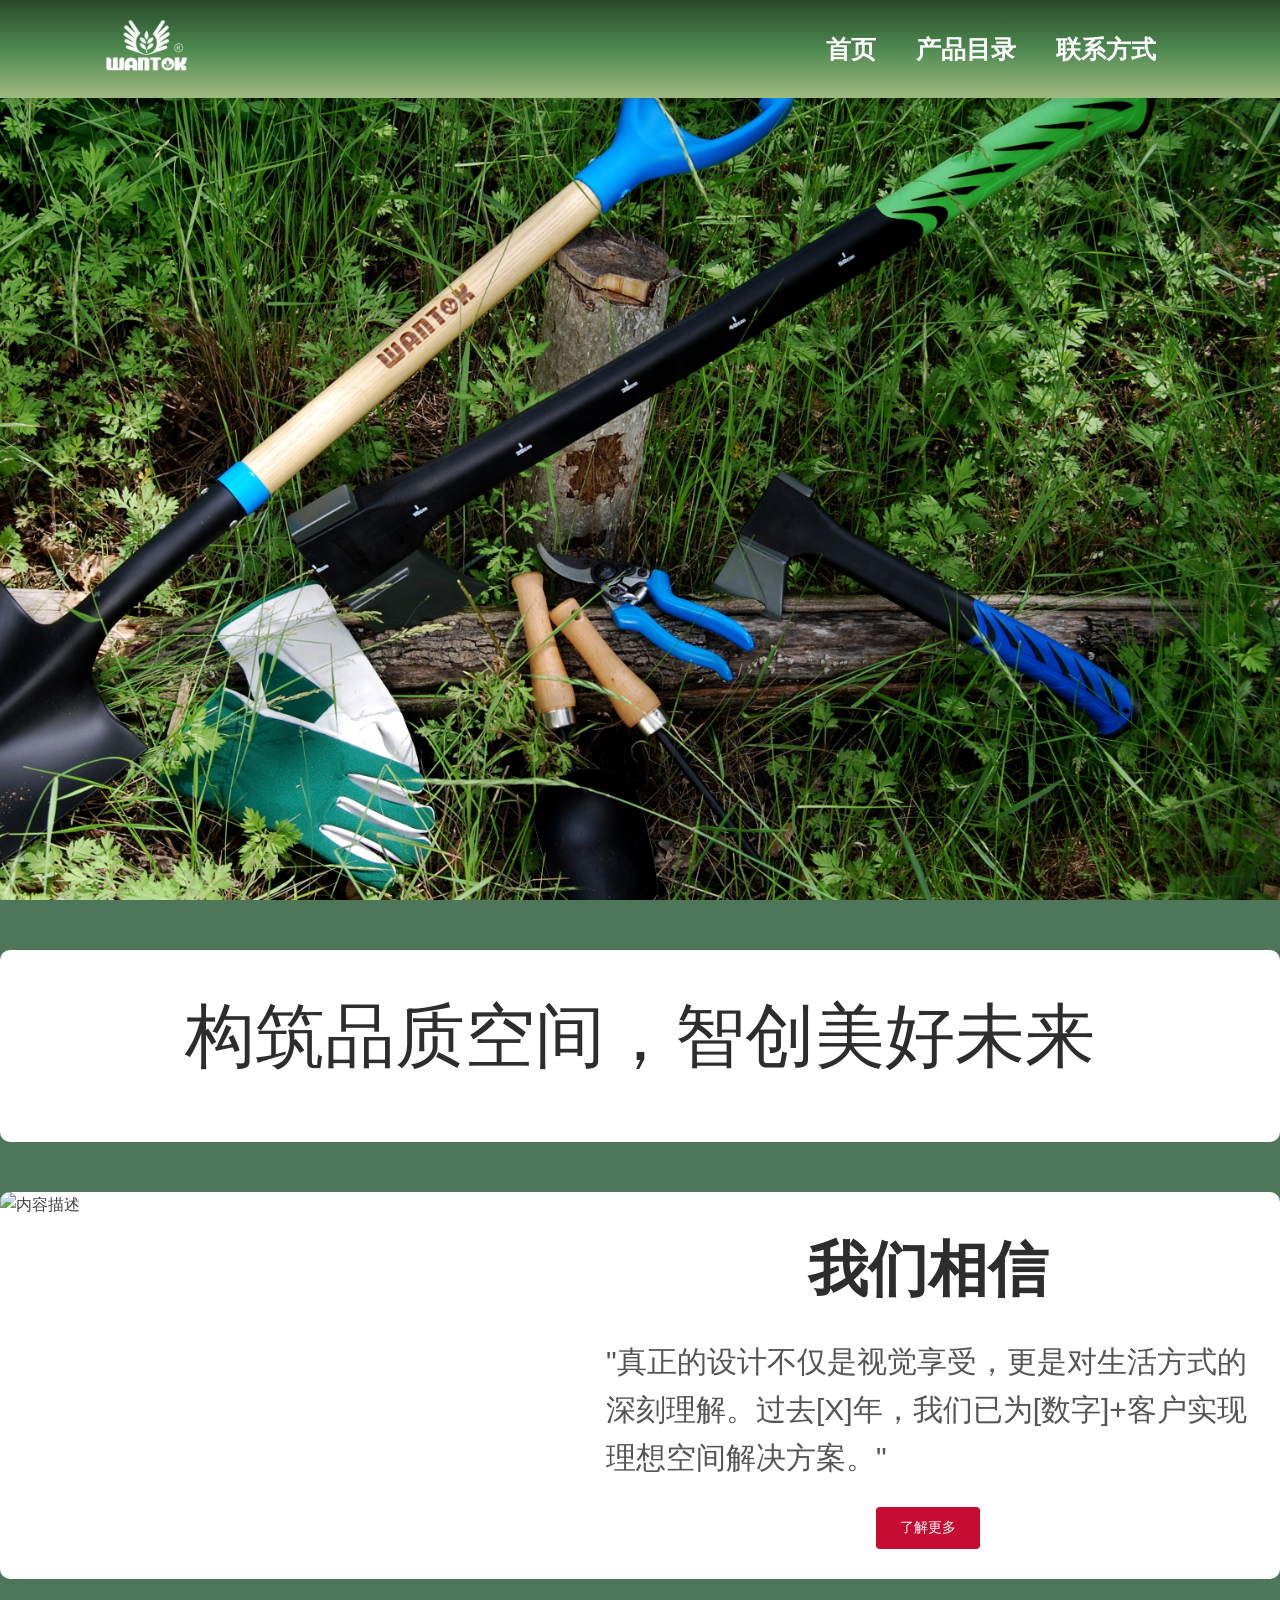
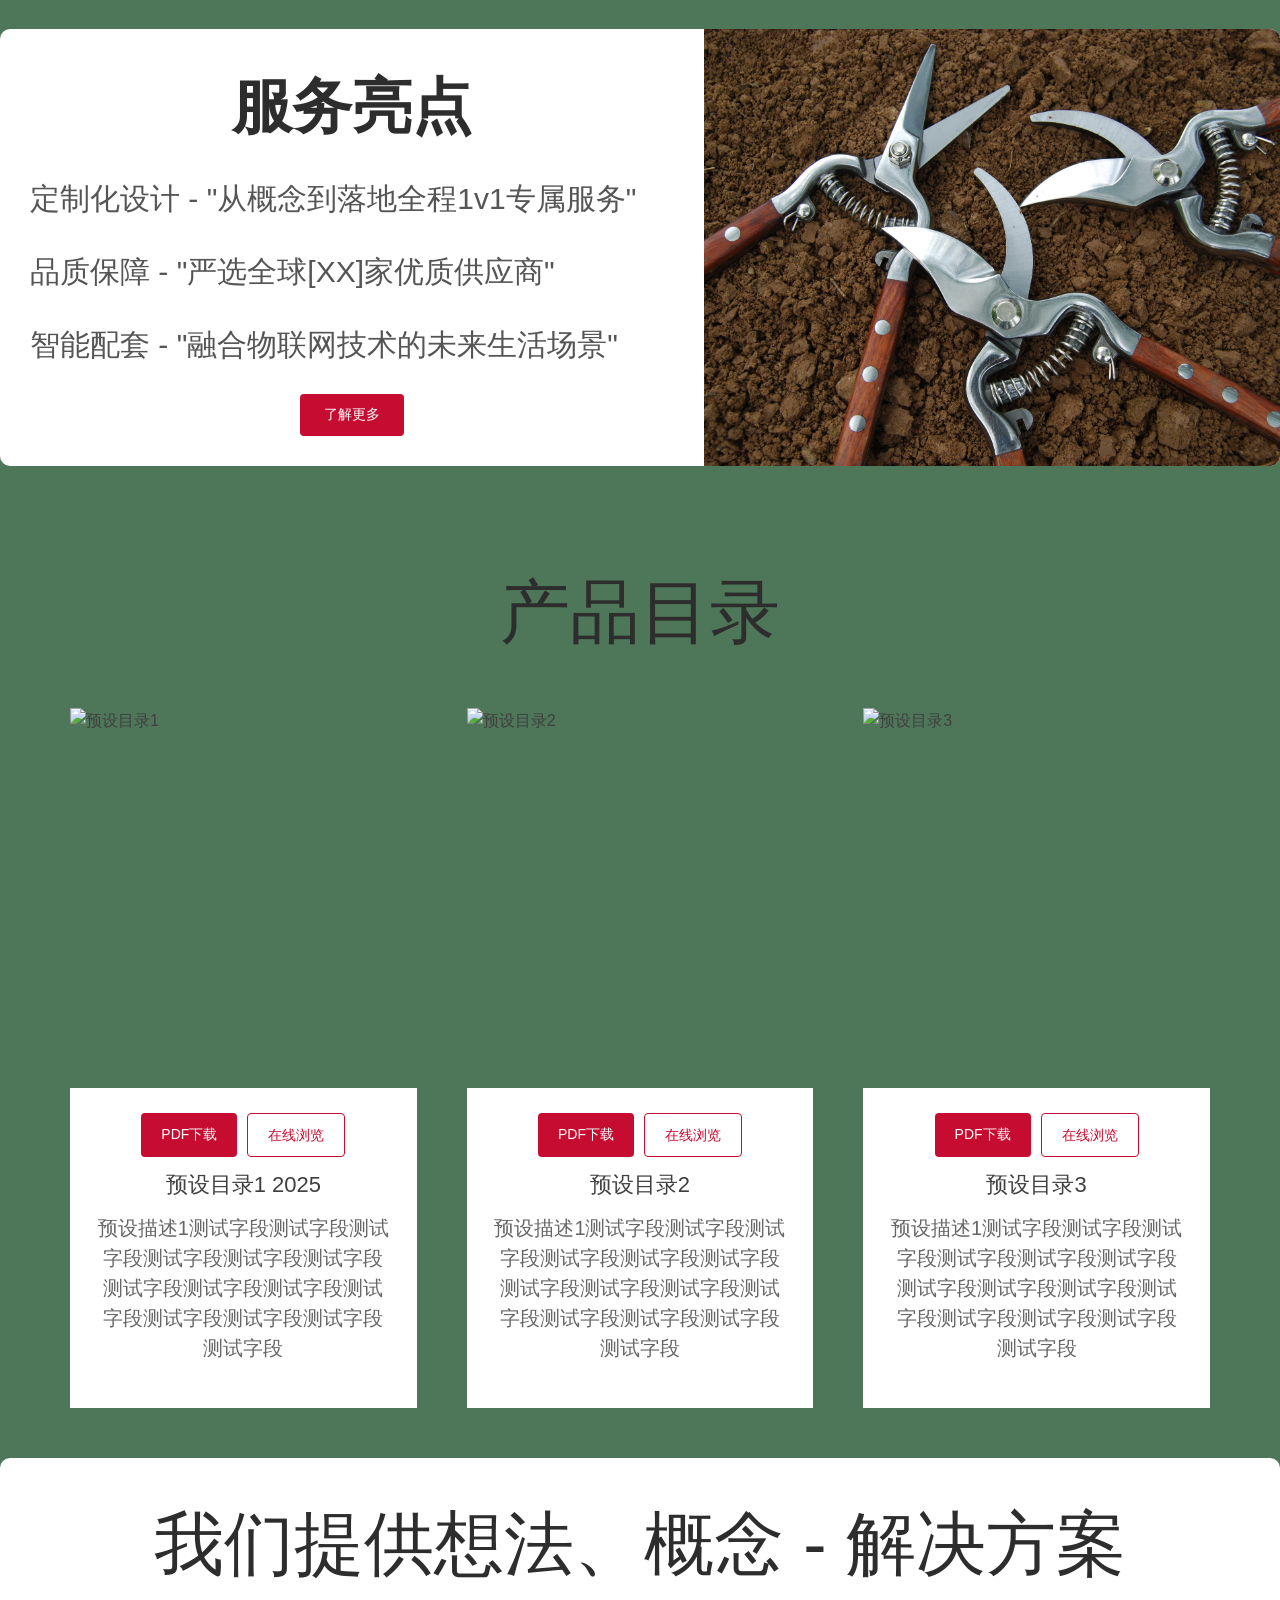
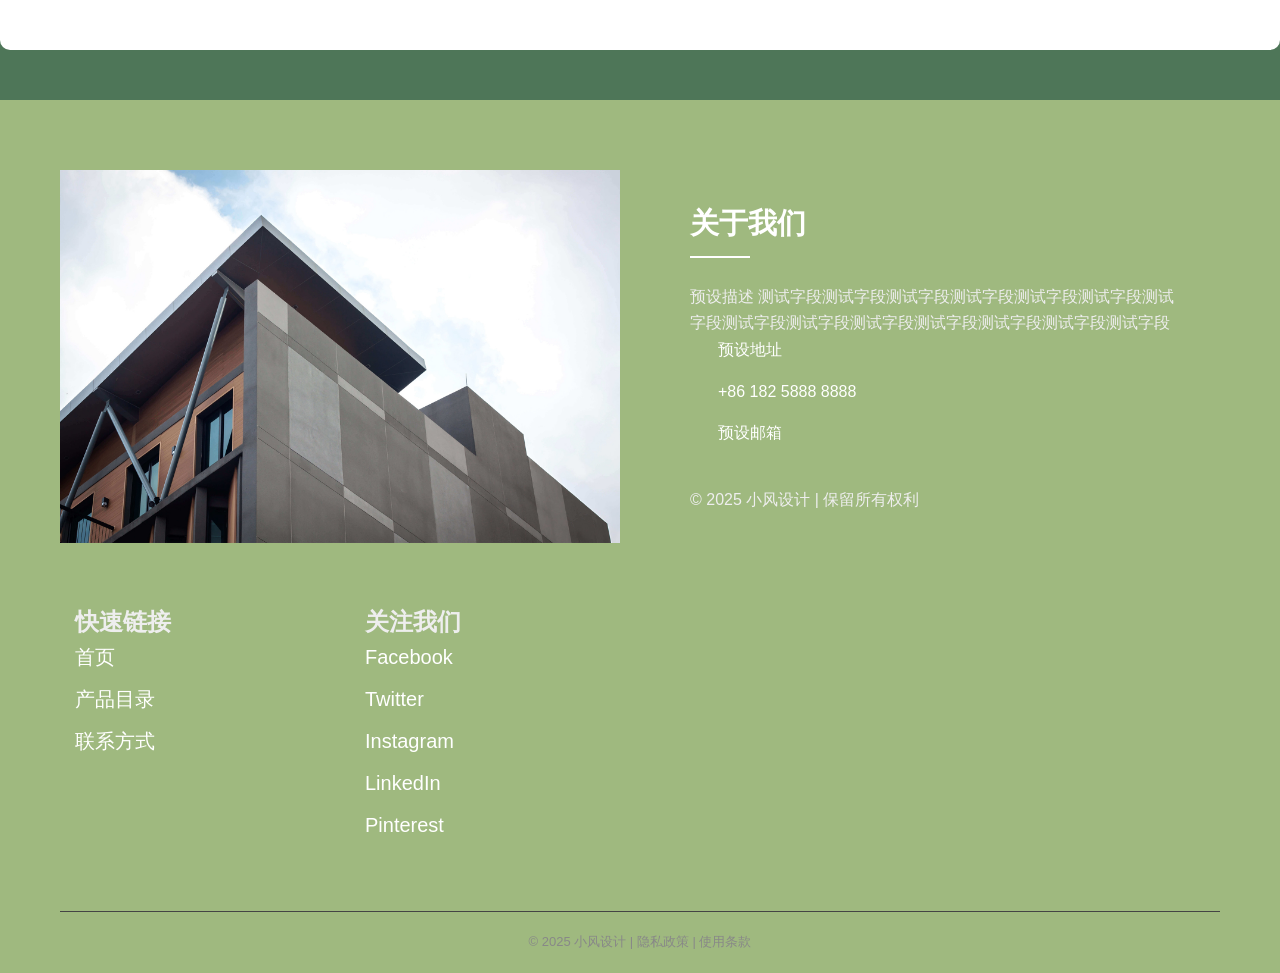
==== index.html @ 3ab75de3 "first commit" ====
<!DOCTYPE html>
<html lang="zh-CN">
<head>
    <meta charset="UTF-8">
    <meta name="viewport" content="width=device-width, initial-scale=1.0">
    <link rel="icon" type="image/svg+xml" href="images/favicon.svg" />
    <title>公司介绍</title>
    <link rel="stylesheet" href="css/style.css">
    <link rel="stylesheet" href="css/main.css">
    <link rel="stylesheet" href="css/login.css">
    <style>
        html {
            scroll-behavior: smooth; /* 锚点跳转平滑过渡 */
        }
    </style>
</head>
<body>
    <!-- 首页锚点 -->
    <div id="top"></div>

    <!-- 顶部导航 -->
    <header class="jtpl-header">
        <div class="jtpl-header__inner">
            <div class="jtpl-logo">
                <a href="index.html">
                    <img src="images/logo.png" alt="公司logo" width="150" height="150">
                </a>
            </div>
            
            <label class="jtpl-mobile-navigation__label">
                <span class="jtpl-mobile-navigation__borders"></span>
            </label>
            
            <nav class="jtpl-navigation">
                <ul>
                    <li><a href="#top">首页</a></li>         <!-- 首页锚点 -->
                    <li><a href="#product-catalog">产品目录</a></li> <!-- 产品目录锚点 -->
                    <li><a href="#contact-us">联系方式</a></li>   <!-- 联系方式锚点 -->
                </ul>
            </nav>
        </div>
    </header>

    <!-- 固定轮播图层 -->
    <div class="carousel-fixed">
        <div class="carousel-inner">
            <div class="carousel-item active"><img src="images/index1.jpg" alt="Banner 1"></div>
            <div class="carousel-item"><img src="images/index2.jpg" alt="Banner 2"></div>
            <div class="carousel-item"><img src="images/index3.jpg" alt="Banner 3"></div>
            <div class="carousel-item"><img src="images/index4.jpg" alt="Banner 4"></div>
            <div class="carousel-item"><img src="images/index5.jpg" alt="Banner 5"></div>
        </div>
    </div>

    <!-- 主内容区 -->
    <div class="content-wrapper">
        <div class="jtpl-main">
            <div class="responsive-content" id="about-us">
                <div class="media-block"></div>
            </div>

            <div class="responsive-content">
                <div class="media-block">
                    <div class="media-text">
                        <h1>构筑品质空间，智创美好未来</h1>
                    </div>
                </div>
            </div>

            <!-- 活动介绍1 -->
            <div class="responsive-content">
                <div class="media-block">
                    <div class="media-image">
                        <img src="images/picture4.jpg" alt="内容描述">
                    </div>
                    <div class="media-text">
                        <h2>我们相信</h2>
                        <p>"真正的设计不仅是视觉享受，更是对生活方式的深刻理解。过去[X]年，我们已为[数字]+客户实现理想空间解决方案。"</p>
                        <button class="media-button">了解更多</button>
                    </div>
                </div>
            </div>

            <!-- 活动介绍2 -->
            <div class="responsive-content">
                <div class="media-block reverse">
                    <div class="media-image">
                        <img src="images/picture5.jpg" alt="内容描述">
                    </div>
                    <div class="media-text">
                        <h2>服务亮点</h2>
                        <p>定制化设计 - "从概念到落地全程1v1专属服务"</p>
                        <p>品质保障 - "严选全球[XX]家优质供应商"</p>
                        <p>智能配套 - "融合物联网技术的未来生活场景"</p>
                        <button class="media-button">了解更多</button>
                    </div>
                </div>
            </div>

            <!-- 产品目录锚点 -->
            <div class="jtpl-section-main" id="product-catalog">
                <h1>产品目录</h1>
                <div class="catalog-grid">
                    <div class="catalog-item">
                        <div class="catalog-image">
                            <img src="images/picture1.jpg" alt="预设目录1">
                        </div>
                        <div class="catalog-content">
                            <div class="catalog-actions">
                                <a data-pdf="pdf/test1.pdf" class="catalog-button button-primary">PDF下载</a>
                                <a data-pdf="pdf/test1.pdf" class="catalog-button button-secondary">在线浏览</a>
                            </div>
                            <h3 class="catalog-title">预设目录1 2025</h3>
                            <p class="catalog-description">预设描述1测试字段测试字段测试字段测试字段测试字段测试字段测试字段测试字段测试字段测试字段测试字段测试字段测试字段测试字段</p>
                        </div>
                    </div>
                    <div class="catalog-item">
                        <div class="catalog-image">
                            <img src="images/picture2.jpg" alt="预设目录2">
                        </div>
                        <div class="catalog-content">
                            <div class="catalog-actions">
                                <a data-pdf="pdf/test2.pdf" class="catalog-button button-primary">PDF下载</a>
                                <a data-pdf="pdf/test2.pdf" class="catalog-button button-secondary">在线浏览</a>
                            </div>
                            <h3 class="catalog-title">预设目录2</h3>
                            <p class="catalog-description">预设描述1测试字段测试字段测试字段测试字段测试字段测试字段测试字段测试字段测试字段测试字段测试字段测试字段测试字段测试字段</p>
                        </div>
                    </div>
                    <div class="catalog-item">
                        <div class="catalog-image">
                            <img src="images/picture3.jpg" alt="预设目录3">
                        </div>
                        <div class="catalog-content">
                            <div class="catalog-actions">
                                <a  class="catalog-button button-primary" data-pdf="pdf/test3.pdf">PDF下载</a>
                                <a  class="catalog-button button-secondary" data-pdf="pdf/test3.pdf">在线浏览</a>
                            </div>
                            <h3 class="catalog-title">预设目录3</h3>
                            <p class="catalog-description">预设描述1测试字段测试字段测试字段测试字段测试字段测试字段测试字段测试字段测试字段测试字段测试字段测试字段测试字段测试字段</p>
                        </div>
                    </div>
                </div>
            </div>

            <!-- 登录模态框 -->
            <div id="auth-modal" class="auth-modal">
                <div class="modal-content">
                    <button class="close-button">&times;</button>
                    <h3>请输入访问密码</h3>
                    <div class="form-group">
                        <label for="auth-password">密码:</label>
                        <input type="password" id="auth-password" class="form-control">
                    </div>
                    <div class="error-message"></div>
                    <div class="button-group">
                        <button id="auth-login">确定</button>
                        <button id="auth-cancel">取消</button>
                    </div>
                </div>
            </div>

            <!-- 额外介绍 -->
            <div class="responsive-content">
                <div class="media-block">                              
                    <div class="media-text">
                        <h1>我们提供想法、概念 - 解决方案</h1>
                    </div>
                </div>
            </div>

            <!-- 联系方式锚点 -->
            <footer class="jtpl-footer">
                <div class="jtpl-footer__inner">
                    <div class="contact-card" id="contact-us">
                        <div class="contact-visual">
                            <img src="images/company-building.jpg" alt="企业建筑外观" class="corporate-image">
                        </div>
                        <div class="contact-details">
                            <h2 class="contact-heading">关于我们</h2>
                            <p class="description">预设描述 测试字段测试字段测试字段测试字段测试字段测试字段测试字段测试字段测试字段测试字段测试字段测试字段测试字段测试字段</p>
                            <div class="communication-channels">
                                <p class="contact-method"><i class="fas fa-map-marker-alt icon"></i> 预设地址</p>
                                <p class="contact-method"><i class="fas fa-phone icon"></i> +86 182 5888 8888</p>
                                <p class="contact-method"><i class="fas fa-envelope icon"></i> 预设邮箱</p>
                            </div>
                            <p class="copyright">© 2025 小风设计 | 保留所有权利</p>
                        </div>
                    </div>

                    <div class="footer-grid">
                        <!-- <div class="footer-column contact-us">
                            <h2>联系我们</h2>
                            <p>地址：预设地址</p>
                            <p>电话：+86 182 5888 8888</p>
                            <p>邮箱：预设邮箱</p>
                        </div> -->
                        <div class="footer-column quick-links">
                            <h2>快速链接</h2>
                            <a href="#top">首页</a>         <!-- 页脚同步锚点 -->
                            <a href="#product-catalog">产品目录</a> <!-- 页脚同步锚点 -->
                            <a href="#contact-us">联系方式</a>   <!-- 页脚同步锚点 -->
                        </div>
                        <div class="footer-column follow-us">
                            <h2>关注我们</h2>
                            <a href="#">Facebook</a>
                            <a href="#">Twitter</a>
                            <a href="#">Instagram</a>
                            <a href="#">LinkedIn</a>
                            <a href="#">Pinterest</a>
                        </div>
                    </div>

                    <div class="footer-bottom">
                        <p>© 2025 小风设计 | 隐私政策 | 使用条款</p>
                    </div>
                </div>
            </footer>
        </div>
    </div>

    <script src="js/main.js"></script>
</body>
</html>
---- css/style.css ----
/* 重置样式 */
* {
    margin: 0;
    padding: 0;
    box-sizing: border-box;
}

body {
    font-family: "Jost", Arial, sans-serif;
    line-height: 1.6;
    color: #404040;
    background-color: #fff;
}

/* 导航样式 */
.jtpl-header {
    position: fixed;
    top: 0;
    left: 0;
    right: 0;
    background: linear-gradient(180deg,#29482a,#4e8950,#9fb97f); /* W3C, IE 10+/ Edge, Firefox 16+, Chrome 26+, Opera 12+, Safari 7+ */
    box-shadow: 0 2px 10px rgba(0,0,0,0.1);
    z-index: 100;
}

.jtpl-header__inner {
    display: flex;
    justify-content: space-between;
    align-items: center;
    padding: 15px 5%;
    max-width: 1200px;
    margin: 0 auto;
}

.jtpl-logo img {
    max-height: 60px;
    width: auto;
}

.jtpl-navigation {
    display: flex;
}

.jtpl-navigation ul {
    list-style: none;
    display: flex;
}

.jtpl-navigation li {
    position: relative;
}

.jtpl-navigation a {
    padding: 10px 20px;
    text-decoration: none;
    color: #fff;
    font-size: 25px;
    font-weight: bold;
    display: block;
    transition: all 0.3s ease;
}

.jtpl-navigation a:hover {
    color: #c60c30;
}

/* 移动菜单按钮 */
.jtpl-mobile-navigation__label {
    display: none;
    cursor: pointer;
}

.jtpl-mobile-navigation__borders {
    width: 25px;
    height: 3px;
    background-color: #404040;
    position: relative;
    transition: all 0.3s ease;
}

.jtpl-mobile-navigation__borders:before,
.jtpl-mobile-navigation__borders:after {
    content: '';
    position: absolute;
    left: 0;
    width: 100%;
    height: 100%;
    background-color: #404040;
    transition: all 0.3s ease;
}

.jtpl-mobile-navigation__borders:before {
    top: -8px;
}

.jtpl-mobile-navigation__borders:after {
    top: 8px;
}

/* 固定轮播图容器 */
.carousel-fixed {
    position: fixed;
    top: 0;           
    left: 0;
    width: 100%;
    height: 100vh;   
    z-index: 1;        
    pointer-events: none;   
    overflow: hidden;
}

/* 轮播内部容器 */
.carousel-fixed .carousel-inner {
    position: absolute;
    width: 100%;
    height: 100%; 
    padding-top: 97px; 
    box-sizing: border-box; 
    overflow: hidden;   
}

/* 轮播项：淡入淡出过渡 */
.carousel-fixed .carousel-item {
    position: absolute;
    top: 0;
    left: 0;
    width: 100%;
    height: 100%;
    opacity: 0;
    transition: opacity 0.6s ease-in-out;
    z-index: 1;
}
.carousel-fixed .carousel-item.active {
    opacity: 1;
    z-index: 2;
}

/* 轮播图片 */
.carousel-fixed img {
    width: 100%;
    height: 100%;
    object-fit: cover;
    display: block;
}

/* 内容遮挡层 */
.content-wrapper {
    position: relative;
    z-index: 3;              
    margin-top: 100vh;       
    background: #4e7658;    
    overflow: auto;          
}

/* 主内容区 */
.jtpl-section-main {
    max-width: 1200px;
    margin: 0 auto;
    padding: 40px 20px;
}

.jtpl-content {
    margin-bottom: 50px;
}

/* 页面标题 */
h1 {
    font-size: 70px;
    margin-bottom: 30px;
    font-weight: 500;
    color: #2d2d2d;
    text-align: center;
}

/* 目录展示区 */
.catalog-grid {
    display: flex;
    flex-wrap: wrap;
    margin: -15px;
}

.catalog-item {
    width: calc(33.33% - 50px);
    margin: 25px;
    overflow: hidden;
    transition: transform 0.3s ease, box-shadow 0.3s ease;
}

@media only screen and (max-width: 1024px) {
   .catalog-item {
        width: calc(50% - 30px);
    }
}

@media only screen and (max-width: 768px) {
   .catalog-item {
        width: calc(50% - 30px);
    }
}

@media only screen and (max-width: 480px) {
   .catalog-item {
        width: 100%;
    }
}

.catalog-item:hover {
    transform: translateY(-5px);
}

.catalog-image {
    height: 380px;
    overflow: hidden;
}

@media only screen and (max-width: 480px) {
   .catalog-image {
        height: 320px;
    }
}

.catalog-image img {
    width: 100%;
    height: 100%;
    object-fit: cover;
    transition: transform 0.5s ease;
}

.catalog-item:hover .catalog-image img {
    transform: scale(1.03);
}

.catalog-content {
    padding: 25px;
    background-color: #fff;
}

.catalog-title {
    font-size: 22px;
    padding-top: 10px;
    margin-bottom: 10px;
    font-weight: 500;
    text-align: center;
}

.catalog-description {
    font-size: 20px;
    line-height: 1.5;
    color: #666;
    margin-bottom: 20px;
    text-align: center;
}

.catalog-actions {
    display: flex;
    flex-wrap: wrap;
    gap: 10px;
    justify-content: center;
}

.catalog-button {
    padding: 10px 20px;
    font-size: 14px;
    border-radius: 4px;
    text-decoration: none;
    text-align: center;
    display: inline-block;
    transition: all 0.3s ease;
    cursor: pointer;
}

.button-primary {
    background-color: #c60c30;
    color: white;
}

.button-primary:hover {
    background-color: #a00926;
}

.button-secondary {
    border: 1px solid #c60c30;
    color: #c60c30;
    background-color: transparent;
}

.button-secondary:hover {
    background-color: #f9f9f9;
}

/* 页脚样式 */
.jtpl-footer {
    background-color: #9fb97f;
    color: #eee;
    padding: 50px 0 20px;
}

.jtpl-footer__inner {
    max-width: 1200px;
    margin: 0 auto;
    padding: 0 20px;
}

.footer-grid {
    display: flex;
    flex-wrap: wrap;
    margin-bottom: 30px;
}

.footer-column {
    width: 25%;
    padding: 0 15px;
    margin-bottom: 30px;
}

@media only screen and (max-width: 1024px) {
   .footer-column {
        width: 50%;
    }
}

@media only screen and (max-width: 480px) {
   .footer-column {
        width: 100%;
    }
}

.footer-column h3 {
    font-size: 25px;
    margin-bottom: 20px;
    color: #fff;
    position: relative;
    padding-bottom: 10px;
}

.footer-column h3:after {
    content: '';
    position: absolute;
    left: 0;
    bottom: 0;
    width: 40px;
    height: 2px;
    background-color: #c60c30;
}

.footer-column p,
.footer-column a {
    color: #fff;
    text-decoration: none;
    margin-bottom: 10px;
    display: block;
    font-size: 20px;
}

.footer-column a:hover {
    color: #fff;
}

.footer-bottom {
    border-top: 1px solid #444;
    padding-top: 20px;
    text-align: center;
    font-size: 13px;
    color: #888;
}

/* 底部独立图文容器样式 */
.contact-card {
    display: grid;
    grid-template-columns: 1fr 1fr;
    gap: 40px;
    background: #9fb97f;
    margin-bottom: 40px;
    overflow: hidden;
    padding: 20px 0; /* 修正内边距 */
}

@media (max-width: 1024px) {
   .contact-card {
        grid-template-columns: 1fr;
    }
    .contact-visual {
        min-height: 240px;
    }
}

@media (max-width: 768px) {
   .contact-details {
        padding: 20px;
    }
}

.contact-visual {
    position: relative;
    min-height: 320px;
}

.corporate-image {
    width: 100%;
    height: 100%;
    object-fit: cover;
    transition: transform 0.3s;
}

.contact-visual:hover .corporate-image {
    transform: scale(1.02);
}

.contact-details {
    padding: 30px;
    display: flex;
    flex-direction: column;
    justify-content: space-between;
}

.contact-heading {
    color: #fff;
    font-size: 1.8rem;
    margin-bottom: 1.5rem;
    position: relative;
    padding-bottom: 0.8rem;
}

.contact-heading::after {
    content: '';
    position: absolute;
    bottom: 0;
    left: 0;
    width: 60px;
    height: 2px;
    background: #fff;
}

.communication-channels {
    margin-bottom: 1.5rem;
}

.contact-method {
    margin-bottom: 1rem;
    display: flex;
    align-items: center;
    color: #fff;
}

.icon {
    color: #fff;
    width: 20px;
    margin-right: 8px;
}

/* 认证弹窗样式 */
.auth-modal {
    position: fixed;
    top: 0;
    left: 0;
    width: 100%;
    height: 100%;
    background-color: rgba(0, 0, 0, 0.5);
    display: flex;
    justify-content: center;
    align-items: center;
    z-index: 1000;
    opacity: 0;
    visibility: hidden;
    transition: opacity 0.3s ease, visibility 0.3s ease;
}

.auth-modal.active {
    opacity: 1;
    visibility: visible;
}

.modal-content {
    background-color: white;
    padding: 25px;
    border-radius: 8px;
    box-shadow: 0 5px 20px rgba(0, 0, 0, 0.2);
    width: 90%;
    max-width: 350px;
    transform: scale(0.8);
    transition: transform 0.3s ease;
    position: relative;
}

.auth-modal.active .modal-content {
    transform: scale(1);
}

.modal-content h3 {
    margin-top: 0;
    color: #333;
    text-align: center;
}

.form-group {
    margin-bottom: 18px;
}

.form-group label {
    display: block;
    margin-bottom: 5px;
    color: #666;
    font-size: 14px;
}

.form-control {
    width: 100%;
    padding: 10px;
    border: 1px solid #ddd;
    border-radius: 4px;
    font-size: 14px;
    box-sizing: border-box;
    transition: border-color 0.3s ease;
}

.form-control:focus {
    outline: none;
    border-color: #3498db;
}

.error-message {
    color: #e74c3c;
    font-size: 13px;
    margin-top: 8px;
    display: none;
}

.button-group {
    display: flex;
    gap: 15px;
    margin-top: 25px;
}

.button-group button {
    padding: 10px 15px;
    border: none;
    border-radius: 4px;
    cursor: pointer;
    font-size: 14px;
    flex: 1;
    transition: background-color 0.3s ease;
}

#auth-login {
    background-color: #3498db;
    color: white;
}

#auth-login:hover {
    background-color: #2980b9;
}

#auth-cancel {
    background-color: #e74c3c;
    color: white;
}

#auth-cancel:hover {
    background-color: #c0392b;
}

/* 右上角关闭按钮 */
.close-button {
    position: absolute;
    top: 10px;
    right: 10px;
    font-size: 20px;
    color: #333;
    background: none;
    border: none;
    cursor: pointer;
    transition: color 0.3s ease;
}

.close-button:hover {
    color: #c60c30;
}

/* 响应式调整 */
@media (max-width: 768px) {
   .jtpl-header__inner {
        padding: 10px 5%;
    }
   .jtpl-navigation {
        display: none;
    }
   .jtpl-mobile-navigation__label {
        display: block;
    }
}
---- css/main.css ----
/* ===== 响应式图文容器 ===== */
.responsive-content {
    max-width: 1300px;
    width: 100%;
    margin: 0 auto;
}

.media-block {
    display: flex;
    flex-wrap: wrap;
    background-color: #fff;
    border-radius: 10px;
    overflow: hidden;
    margin-bottom: 50px;
}
/*  图文位置切换  */
.media-block.reverse {
  flex-direction: row-reverse; /* 桌面端图片在右 */
}

.media-image {
    flex: 1 1 45%;
    min-height: 300px;
    overflow: hidden;
}

.media-image img {
    width: 100%;
    height: 100%;
    object-fit: cover;
    transition: transform 0.3s ease;
}

.media-image:hover img {
    transform: scale(1.03);
}

.media-text {
    flex: 1 1 55%;
    padding: 30px;
    display: flex;
    flex-direction: column;
    justify-content: center;
}

.media-text h1 {
    font-size: 70px;
    margin-bottom: 20px;
    color: #2d2d2d;
    text-align: center;
}

.media-text h2 {
    font-size: 60px;
    margin-bottom: 20px;
    color: #2d2d2d;
    text-align: center;
}

.media-text p {
    font-size: 30px;
    line-height: 1.6;
    color: #555;
    margin-bottom: 25px;
}

.media-button {
    padding: 12px 24px;
    background-color: #c60c30;
    color: white;
    border: none;
    border-radius: 4px;
    font-size: 14px;
    cursor: pointer;
    transition: background-color 0.3s ease;
    /* 修改关键属性 */
    align-self: center; /* 水平居中 */
    margin-top: auto;   /* 顶部自动补满剩余空间 */
    margin-bottom: 0;   /* 移除底部外边距（可选） */
}

.media-button:hover {
    background-color: #a00926;
}

/* 移动端适配 */
@media (max-width: 768px) {
    .media-block {
        flex-direction: column-reverse;
    }
    
    .media-image {
        min-height: 250px;
    }
    
    .media-text {
        padding: 25px 20px;
    }
}

@media (max-width: 480px) {
    .media-text h2 {
        font-size: 24px;
    }
    
    .media-image {
        min-height: 200px;
    }
}
@media (max-width: 768px) {
  .media-block.reverse {
    flex-direction: column-reverse; /* 移动端保持图片在下 */
  }
}
---- css/login.css ----
.auth-modal {
  position: fixed;
  top: 0;
  left: 0;
  width: 100%;
  height: 100%;
  background-color: rgba(0, 0, 0, 0.6);
  display: flex;
  justify-content: center;
  align-items: center;
  z-index: 1000;
  opacity: 0;
  visibility: hidden;
  transition: opacity 0.3s ease, visibility 0.3s ease;
}

.auth-modal.active {
  opacity: 1;
  visibility: visible;
}

.modal-content {
  background-color: white;
  padding: 40px;
  border-radius: 10px;
  box-shadow: 0 10px 30px rgba(0, 0, 0, 0.25);
  width: 90%;
  max-width: 500px; /* 最大宽度限制 */
  transform: scale(0.9);
  transition: transform 0.3s ease;
}

.auth-modal.active .modal-content {
  transform: scale(1);
}

.close-button {
  position: absolute;
  top: 20px;
  right: 20px;
  background: none;
  border: none;
  font-size: 28px;
  cursor: pointer;
  color: #666;
  transition: color 0.2s;
}

.close-button:hover {
  color: #333;
}

.modal-content h3 {
  margin-top: 0;
  margin-bottom: 25px;
  font-size: 26px;
  color: #333;
  text-align: center;
  font-weight: 500;
}

.form-group {
  margin-bottom: 25px;
}

.form-group label {
  display: block;
  margin-bottom: 10px;
  color: #555;
  font-size: 18px;
  font-weight: 500;
}

.form-control {
  width: 100%;
  padding: 16px;
  margin-top: 5px;
  border: 1px solid #ddd;
  border-radius: 6px;
  font-size: 18px;
  box-sizing: border-box;
  transition: border-color 0.3s ease, box-shadow 0.3s ease;
}

.form-control:focus {
  outline: none;
  border-color: #4285f4;
  box-shadow: 0 0 0 3px rgba(66, 133, 244, 0.2);
}

.error-message {
  color: #e53935;
  display: none;
  font-size: 16px;
  margin-top: 12px;
  font-weight: 500;
}

.error-message.active {
  display: block;
}

.button-group {
  display: flex;
  gap: 20px;
  margin-top: 35px;
}

.button-group button {
  padding: 16px 24px;
  border: none;
  border-radius: 6px;
  cursor: pointer;
  font-size: 18px;
  font-weight: 500;
  flex: 1;
  transition: all 0.3s ease;
  box-shadow: 0 4px 6px rgba(0, 0, 0, 0.1);
}

.button-group button:hover {
  transform: translateY(-2px);
  box-shadow: 0 6px 8px rgba(0, 0, 0, 0.15);
}

#auth-login {
  background-color: #4CAF50;
  color: white;
}

#auth-login:hover {
  background-color: #43A047;
}

#auth-cancel {
  background-color: #f44336;
  color: white;
}

#auth-cancel:hover {
  background-color: #E53935;
}

/* 响应式设计 */
@media (max-width: 600px) {
  .modal-content {
    padding: 30px;
    max-width: 90%;
  }
  
  .close-button {
    top: 15px;
    right: 15px;
    font-size: 24px;
  }
  
  .modal-content h3 {
    font-size: 22px;
    margin-bottom: 20px;
  }
  
  .form-group {
    margin-bottom: 20px;
  }
  
  .form-group label {
    font-size: 16px;
  }
  
  .form-control {
    padding: 14px;
    font-size: 16px;
  }
  
  .button-group {
    margin-top: 30px;
    gap: 15px;
  }
  
  .button-group button {
    padding: 14px 20px;
    font-size: 16px;
  }
  
  .error-message {
    font-size: 14px;
  }
}
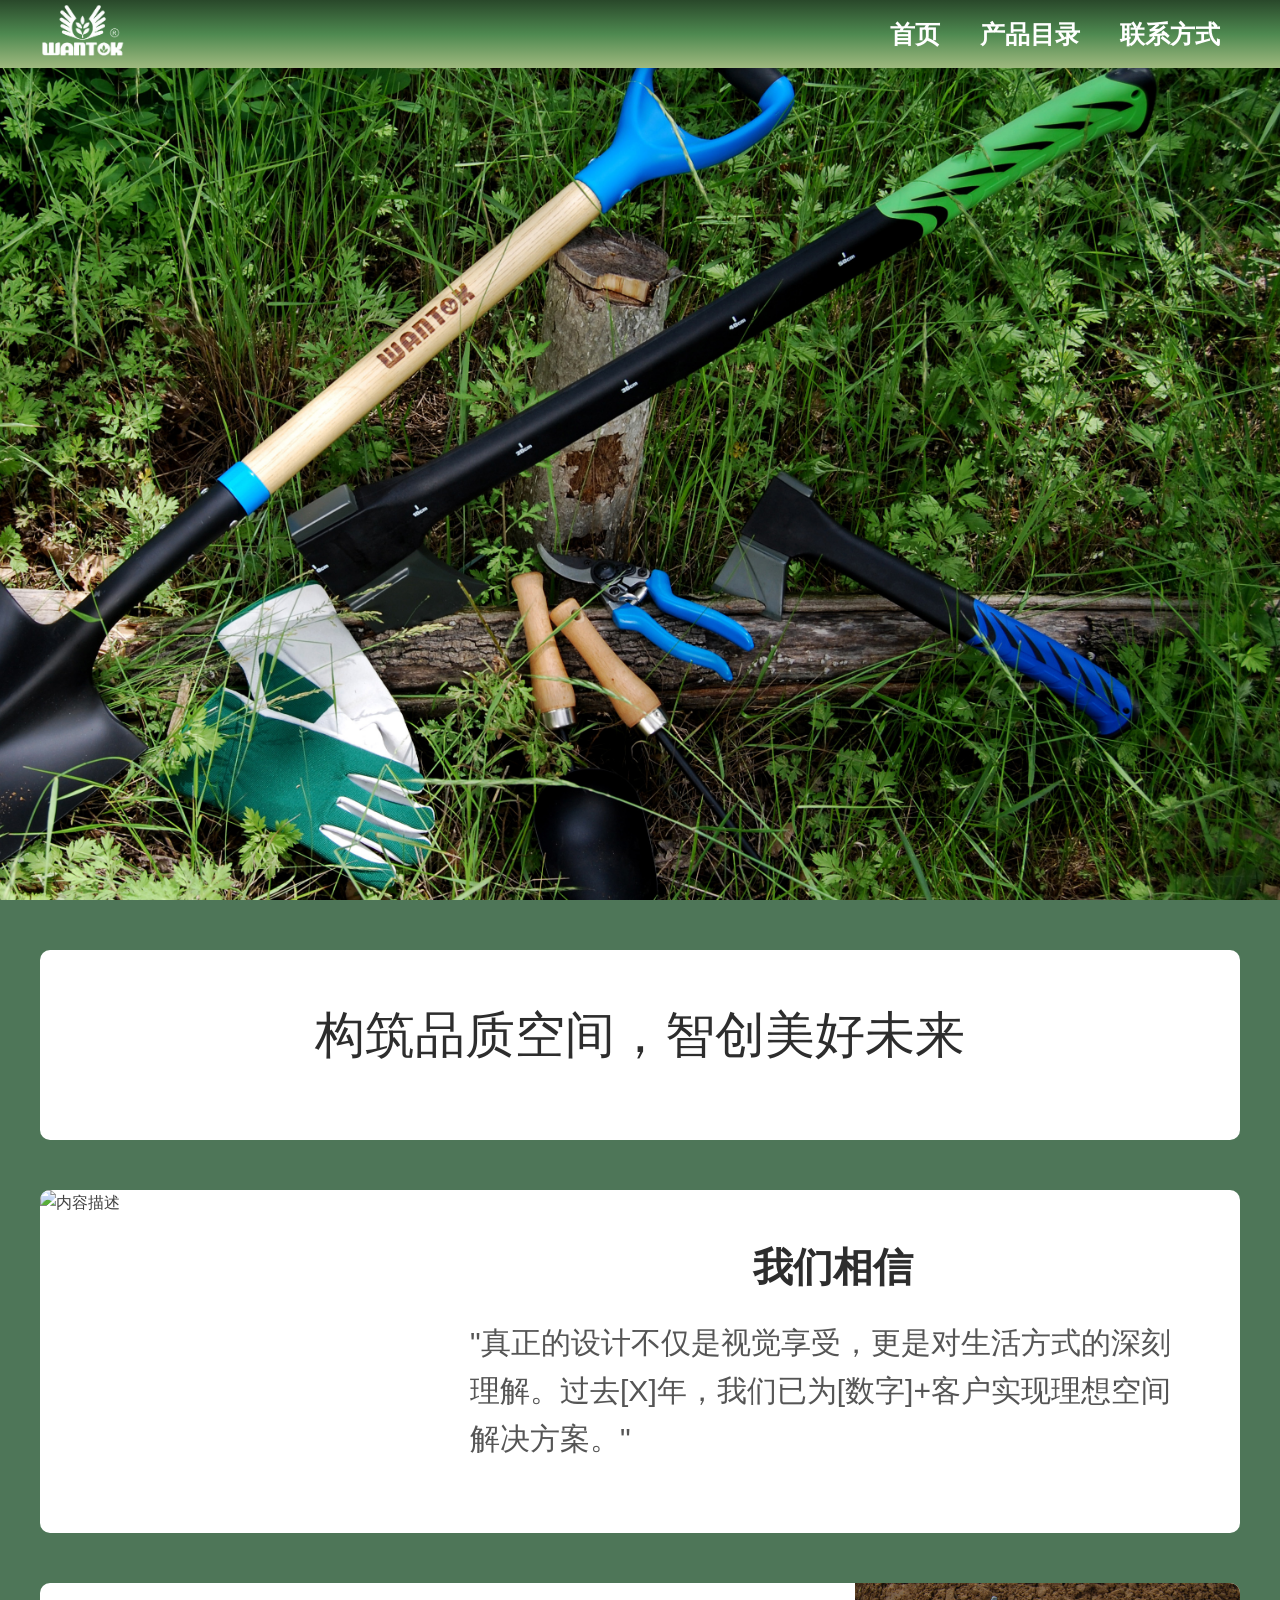
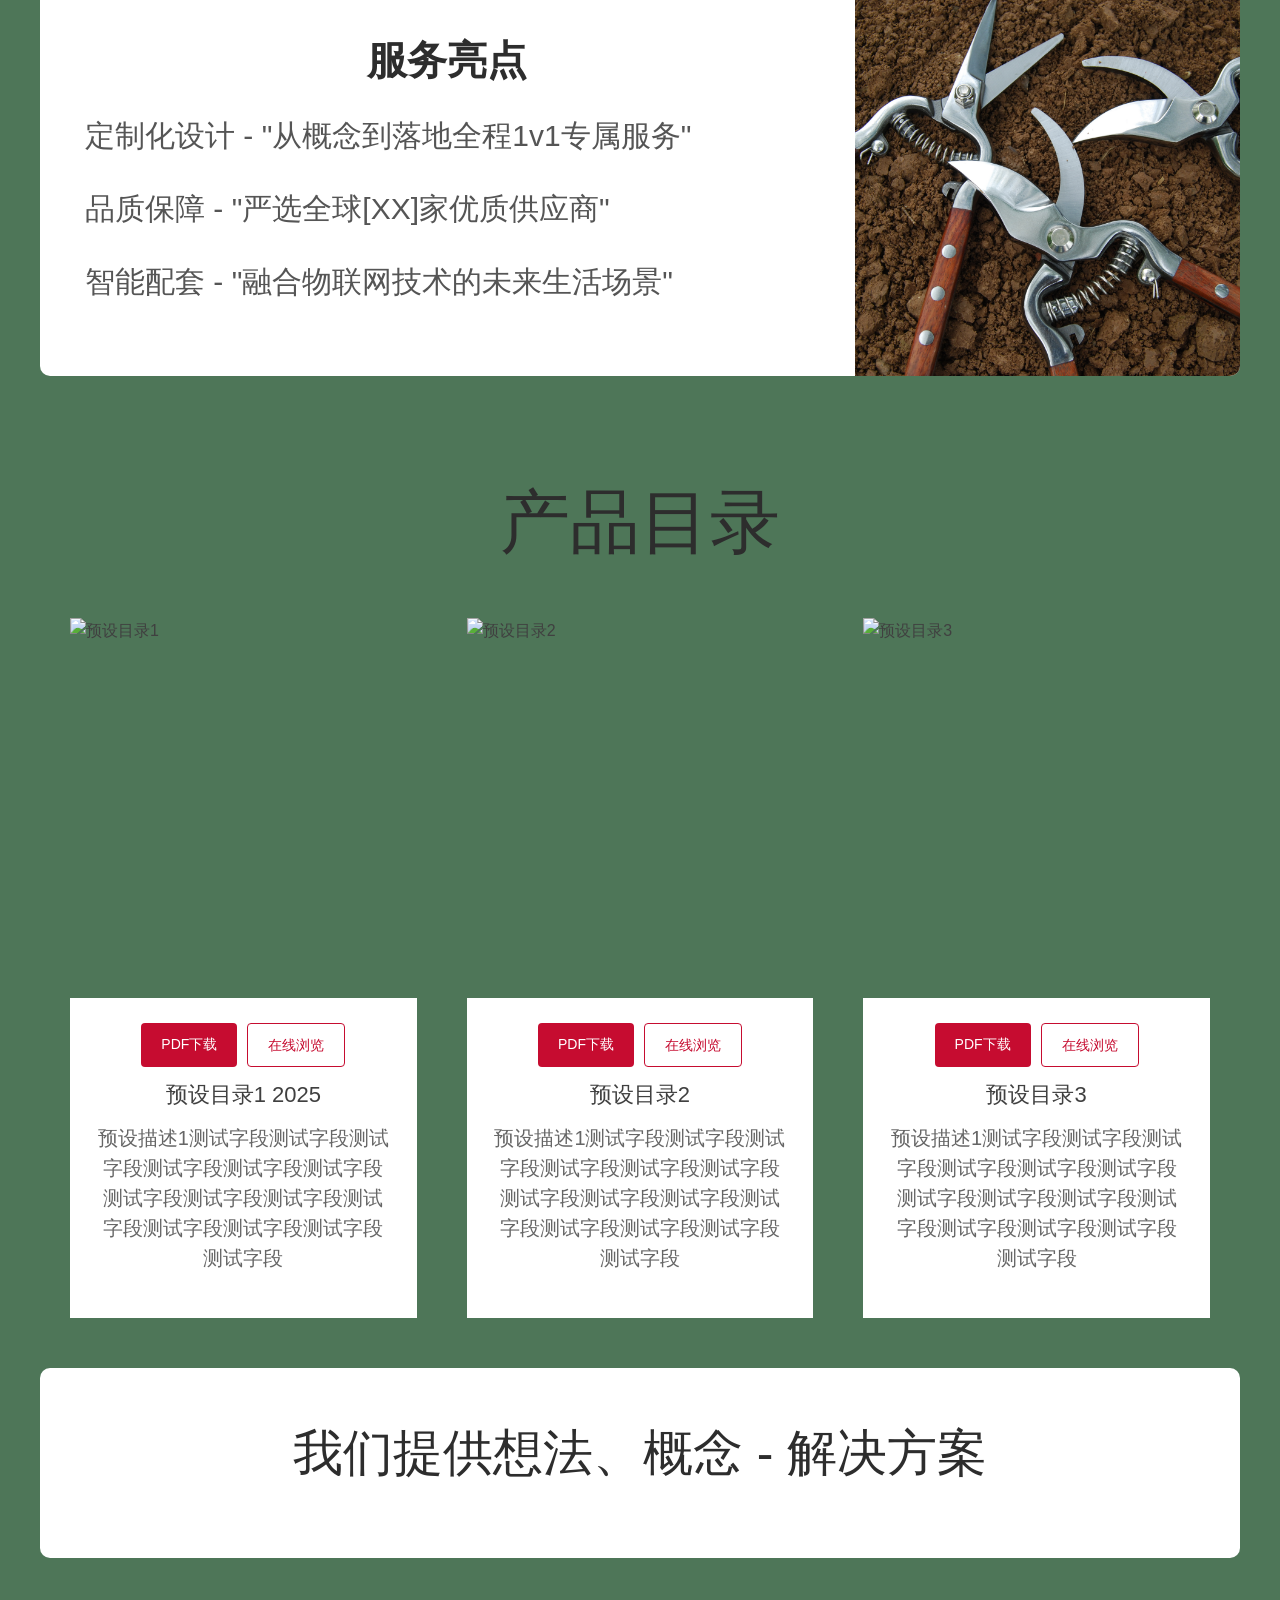
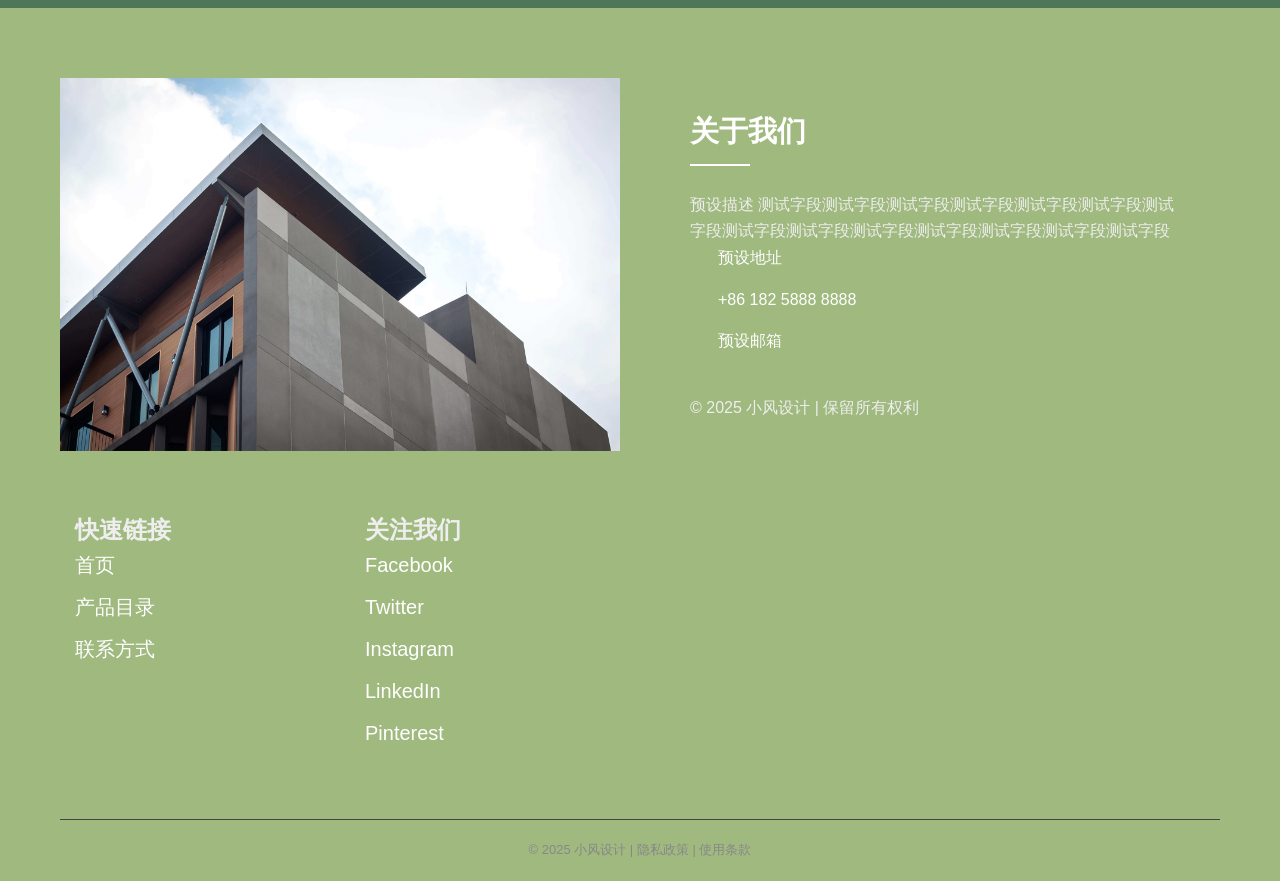
==== commit b36200bd: "修改了字体大小和宽度对齐" ====
--- a/index.html
+++ b/index.html
@@ -76,7 +76,7 @@
                     <div class="media-text">
                         <h2>我们相信</h2>
                         <p>"真正的设计不仅是视觉享受，更是对生活方式的深刻理解。过去[X]年，我们已为[数字]+客户实现理想空间解决方案。"</p>
-                        <button class="media-button">了解更多</button>
+                        <!-- <button class="media-button">了解更多</button> -->
                     </div>
                 </div>
             </div>
@@ -92,7 +92,7 @@
                         <p>定制化设计 - "从概念到落地全程1v1专属服务"</p>
                         <p>品质保障 - "严选全球[XX]家优质供应商"</p>
                         <p>智能配套 - "融合物联网技术的未来生活场景"</p>
-                        <button class="media-button">了解更多</button>
+                        <!-- <button class="media-button">了解更多</button> -->
                     </div>
                 </div>
             </div>
--- a/css/style.css
+++ b/css/style.css
@@ -18,7 +18,7 @@
     top: 0;
     left: 0;
     right: 0;
-    background: linear-gradient(180deg,#29482a,#4e8950,#9fb97f); /* W3C, IE 10+/ Edge, Firefox 16+, Chrome 26+, Opera 12+, Safari 7+ */
+    background: linear-gradient(180deg,#29482a,#4e8950,#9fb97f); 
     box-shadow: 0 2px 10px rgba(0,0,0,0.1);
     z-index: 100;
 }
@@ -27,7 +27,6 @@
     display: flex;
     justify-content: space-between;
     align-items: center;
-    padding: 15px 5%;
     max-width: 1200px;
     margin: 0 auto;
 }
--- a/css/main.css
+++ b/css/main.css
@@ -1,6 +1,6 @@
 /* ===== 响应式图文容器 ===== */
 .responsive-content {
-    max-width: 1300px;
+    max-width: 1200px; /* 与导航、目录区最大宽度一致 */
     width: 100%;
     margin: 0 auto;
 }
@@ -13,13 +13,14 @@
     overflow: hidden;
     margin-bottom: 50px;
 }
-/*  图文位置切换  */
+
+/* 图文位置切换 */
 .media-block.reverse {
   flex-direction: row-reverse; /* 桌面端图片在右 */
 }
 
 .media-image {
-    flex: 1 1 45%;
+    flex: 1 1 calc(33.33% - 30px); /* 参考目录区三列比例，调整间距 */
     min-height: 300px;
     overflow: hidden;
 }
@@ -36,22 +37,23 @@
 }
 
 .media-text {
-    flex: 1 1 55%;
+    flex: 1 1 calc(66.66% - 30px); /* 文字区占剩余2/3宽度 */
     padding: 30px;
     display: flex;
     flex-direction: column;
     justify-content: center;
+    margin: 15px; /* 与目录区 .catalog-item 的内边距对齐 */
 }
 
 .media-text h1 {
-    font-size: 70px;
+    font-size: 50px;
     margin-bottom: 20px;
     color: #2d2d2d;
     text-align: center;
 }
 
 .media-text h2 {
-    font-size: 60px;
+    font-size: 40px;
     margin-bottom: 20px;
     color: #2d2d2d;
     text-align: center;
@@ -73,7 +75,6 @@
     font-size: 14px;
     cursor: pointer;
     transition: background-color 0.3s ease;
-    /* 修改关键属性 */
     align-self: center; /* 水平居中 */
     margin-top: auto;   /* 顶部自动补满剩余空间 */
     margin-bottom: 0;   /* 移除底部外边距（可选） */
@@ -83,32 +84,45 @@
     background-color: #a00926;
 }
 
-/* 移动端适配 */
+/* 移动端适配：完全复制目录区响应式逻辑 */
+@media (max-width: 1024px) {
+   .media-block {
+        flex-direction: column; /* 从并排改为堆叠 */
+    }
+   .media-block.reverse {
+        flex-direction: column; /* 反转布局也堆叠 */
+    }
+   .media-image,
+   .media-text {
+        flex: 1 1 calc(50% - 30px); /* 参考目录区两列宽度 */
+        margin: 15px;
+    }
+}
+
 @media (max-width: 768px) {
-    .media-block {
-        flex-direction: column-reverse;
-    }
-    
-    .media-image {
-        min-height: 250px;
-    }
-    
-    .media-text {
-        padding: 25px 20px;
+   .media-image,
+   .media-text {
+        flex: 1 1 calc(50% - 30px); /* 参考目录区两列宽度 */
     }
 }
 
 @media (max-width: 480px) {
-    .media-text h2 {
-        font-size: 24px;
+   .media-image,
+   .media-text {
+        flex: 1 1 100%; /* 参考目录区单列宽度 */
+        margin: 15px;
     }
-    
-    .media-image {
-        min-height: 200px;
+   .media-text h2 {
+        font-size: 24px; /* 参考目录区小屏幕字体缩放 */
+    }
+   .media-image {
+        min-height: 200px; /* 参考目录区 .catalog-image 小屏幕高度 */
     }
 }
+
+/* 反转布局的移动端兼容 */
 @media (max-width: 768px) {
   .media-block.reverse {
-    flex-direction: column-reverse; /* 移动端保持图片在下 */
+    flex-direction: column-reverse; /* 移动端反转后，图片在文字下方 */
   }
 }
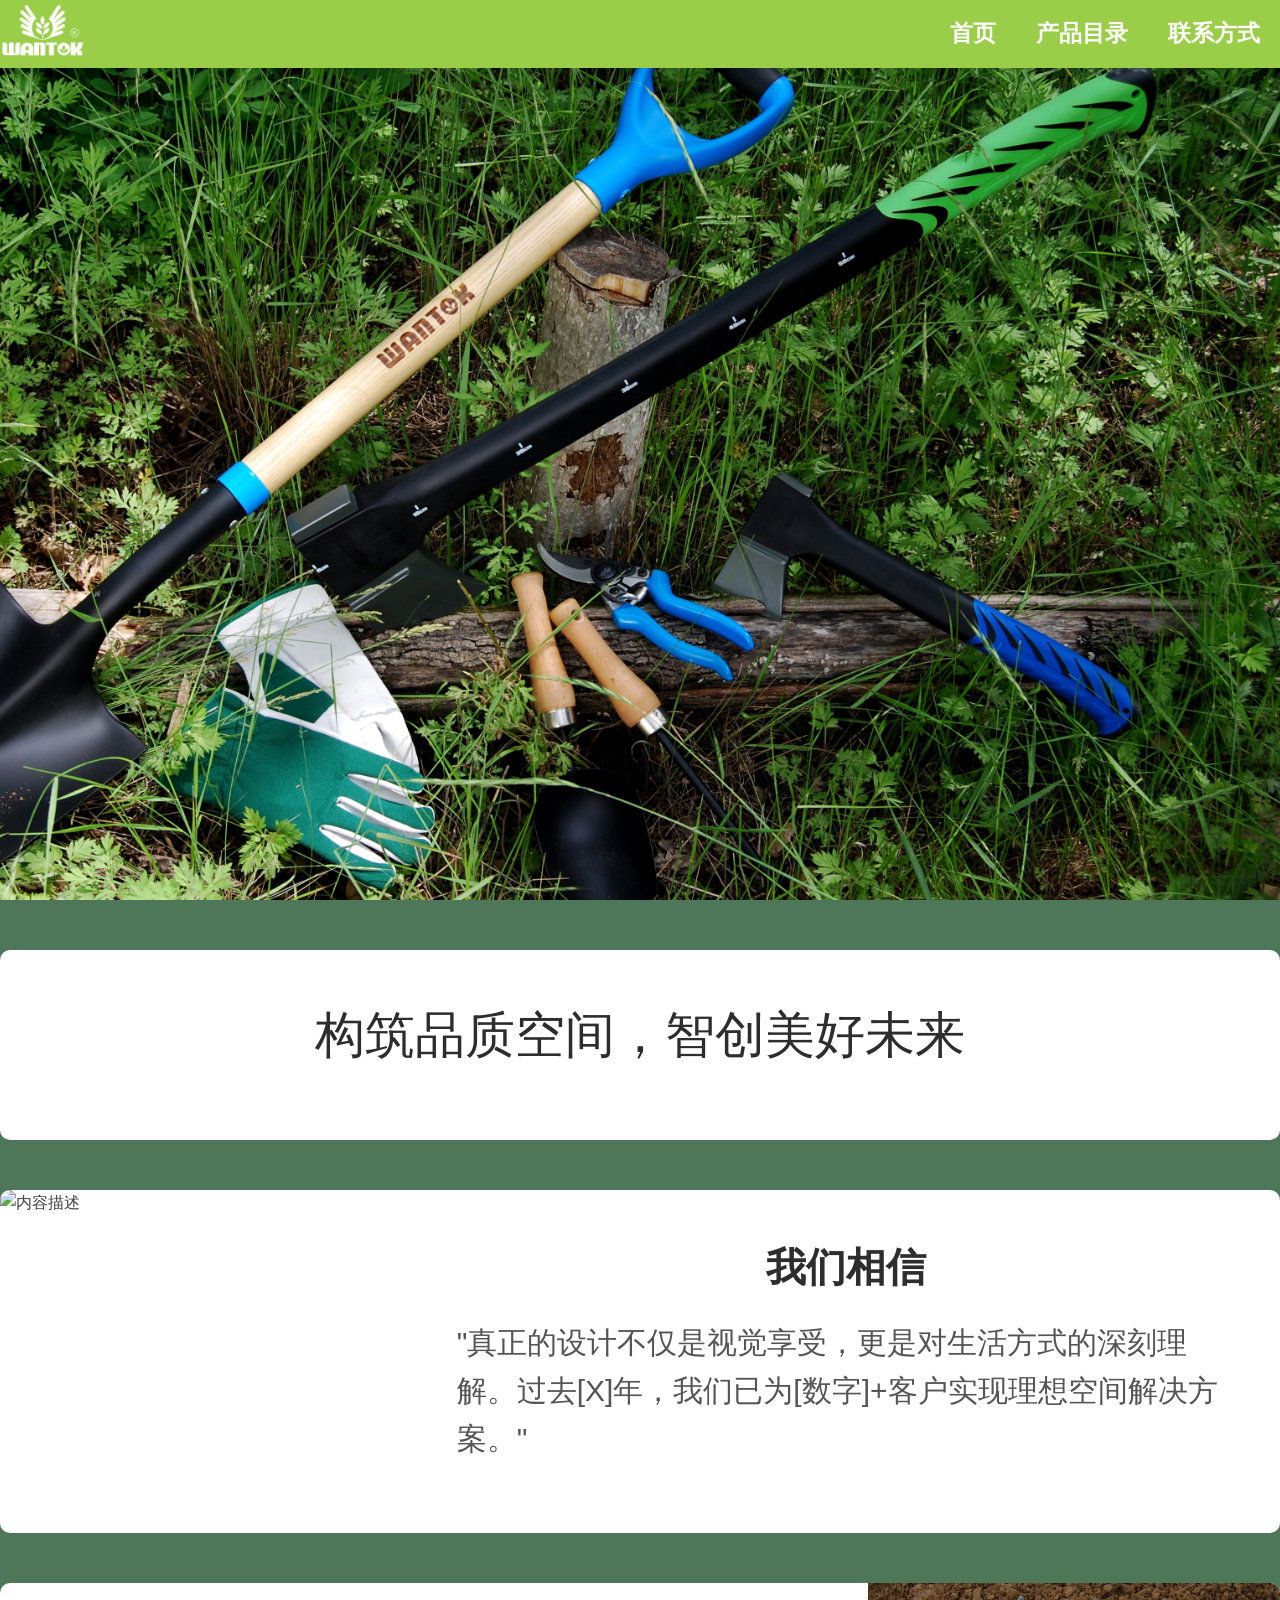
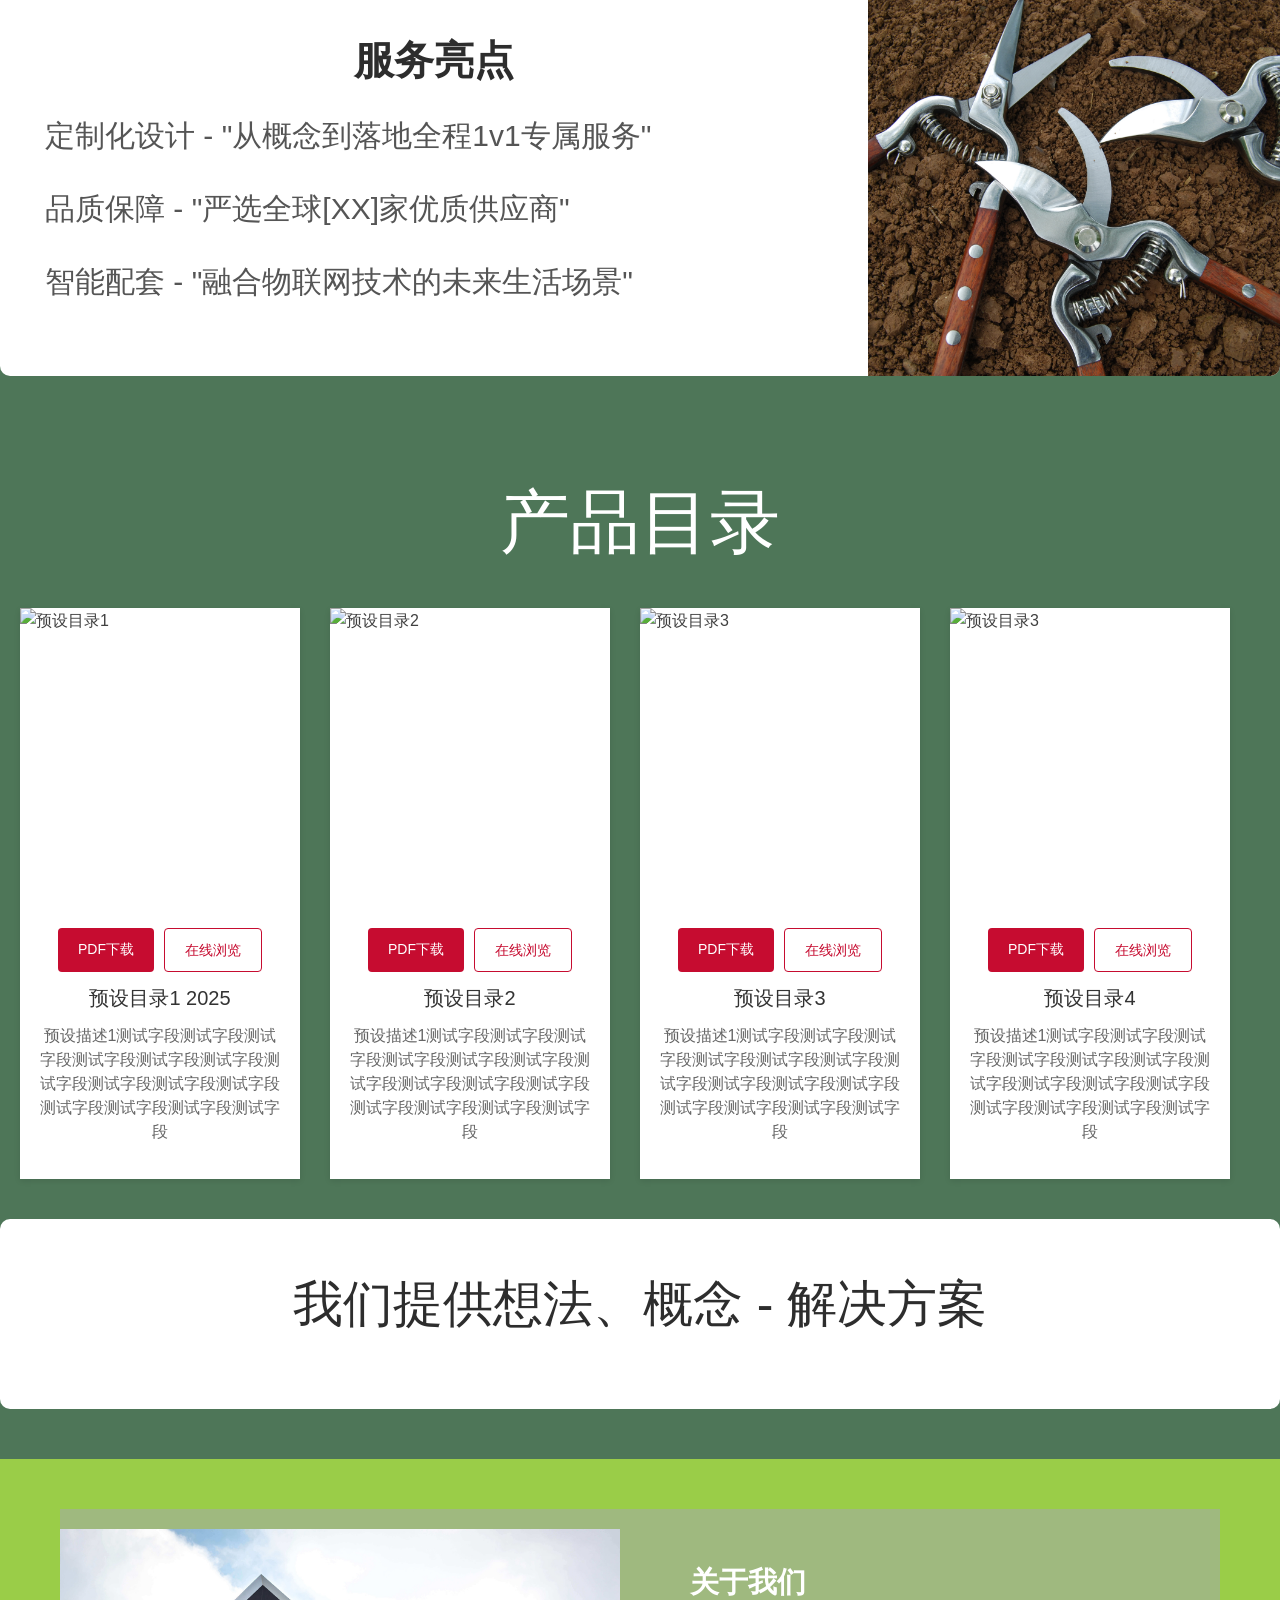
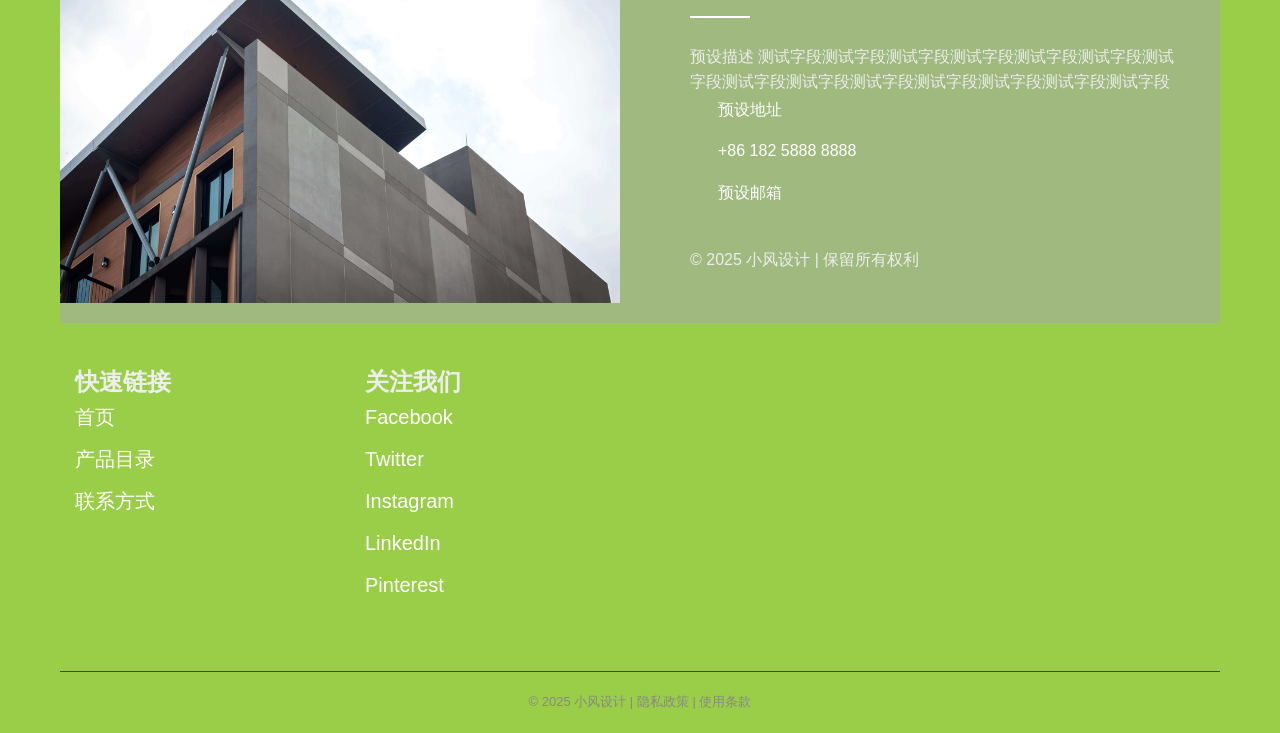
==== commit 314c3ae8: "减小了导航栏的字体大小，将pdf展示区增加成一列四个，更换了背景颜色" ====
--- a/index.html
+++ b/index.html
@@ -140,6 +140,19 @@
                             <p class="catalog-description">预设描述1测试字段测试字段测试字段测试字段测试字段测试字段测试字段测试字段测试字段测试字段测试字段测试字段测试字段测试字段</p>
                         </div>
                     </div>
+                    <div class="catalog-item">
+                        <div class="catalog-image">
+                            <img src="images/picture3.jpg" alt="预设目录3">
+                        </div>
+                        <div class="catalog-content">
+                            <div class="catalog-actions">
+                                <a  class="catalog-button button-primary" data-pdf="pdf/test3.pdf">PDF下载</a>
+                                <a  class="catalog-button button-secondary" data-pdf="pdf/test3.pdf">在线浏览</a>
+                            </div>
+                            <h3 class="catalog-title">预设目录4</h3>
+                            <p class="catalog-description">预设描述1测试字段测试字段测试字段测试字段测试字段测试字段测试字段测试字段测试字段测试字段测试字段测试字段测试字段测试字段</p>
+                        </div>
+                    </div>
                 </div>
             </div>
 
--- a/css/style.css
+++ b/css/style.css
@@ -18,7 +18,7 @@
     top: 0;
     left: 0;
     right: 0;
-    background: linear-gradient(180deg,#29482a,#4e8950,#9fb97f); 
+    background: rgba(154, 205, 72);
     box-shadow: 0 2px 10px rgba(0,0,0,0.1);
     z-index: 100;
 }
@@ -27,7 +27,7 @@
     display: flex;
     justify-content: space-between;
     align-items: center;
-    max-width: 1200px;
+    max-width: 1400px;
     margin: 0 auto;
 }
 
@@ -53,7 +53,7 @@
     padding: 10px 20px;
     text-decoration: none;
     color: #fff;
-    font-size: 25px;
+    font-size: 23px;
     font-weight: bold;
     display: block;
     transition: all 0.3s ease;
@@ -147,13 +147,13 @@
     position: relative;
     z-index: 3;              
     margin-top: 100vh;       
-    background: #4e7658;    
+    background: rgba(80, 126, 64);    
     overflow: auto;          
 }
 
 /* 主内容区 */
 .jtpl-section-main {
-    max-width: 1200px;
+    max-width: 1430px;
     margin: 0 auto;
     padding: 40px 20px;
 }
@@ -167,129 +167,149 @@
     font-size: 70px;
     margin-bottom: 30px;
     font-weight: 500;
-    color: #2d2d2d;
+    color: #fff;
     text-align: center;
 }
 
-/* 目录展示区 */
+/* 目录展示区 - 父容器布局 */
 .catalog-grid {
     display: flex;
     flex-wrap: wrap;
-    margin: -15px;
-}
-
+    margin: -15px; /* 负margin抵消子元素margin，消除外层间隙 */
+    width: 100%; /* 可选：让容器占满父级宽度，需配合页面结构 */
+}
+
+/* 子项基础样式（默认四列） */
 .catalog-item {
-    width: calc(33.33% - 50px);
-    margin: 25px;
+    width: calc(25% - 30px); /* 25% = 四等分，左右margin各15px → 总减30px */
+    margin: 15px; /* 统一子项内外边距，保证间距均匀 */
     overflow: hidden;
     transition: transform 0.3s ease, box-shadow 0.3s ease;
-}
-
-@media only screen and (max-width: 1024px) {
-   .catalog-item {
-        width: calc(50% - 30px);
-    }
-}
-
-@media only screen and (max-width: 768px) {
-   .catalog-item {
-        width: calc(50% - 30px);
-    }
-}
-
-@media only screen and (max-width: 480px) {
-   .catalog-item {
-        width: 100%;
-    }
-}
-
+    background-color: #fff; /* 可选：给卡片加底色，与截图风格统一 */
+    box-shadow: 0 2px 6px rgba(0,0,0,0.1); /* 可选：轻微投影增强层次 */
+}
+
+/* 鼠标悬浮交互（保留原效果） */
 .catalog-item:hover {
     transform: translateY(-5px);
-}
-
+    box-shadow: 0 4px 12px rgba(0,0,0,0.15); /* 悬浮时增强投影 */
+}
+
+
+/* 响应式：不同屏幕宽度下的列数切换 */
+/* 1200px 以下 → 三列布局 */
+@media only screen and (max-width: 1200px) {
+   .catalog-item {
+        width: calc(33.33% - 30px); 
+    }
+}
+
+/* 992px 以下 → 两列布局 */
+@media only screen and (max-width: 992px) {
+   .catalog-item {
+        width: calc(50% - 30px); 
+    }
+}
+
+/* 576px 以下 → 单列布局 */
+@media only screen and (max-width: 576px) {
+   .catalog-item {
+        width: 100%; 
+        margin: 15px 0; /* 手机端取消左右margin，避免过窄 */
+    }
+}
+
+
+/* 图片容器 - 适配多列高度 */
 .catalog-image {
-    height: 380px;
+    height: 300px; /* 四列时适度降低高度，平衡视觉 */
     overflow: hidden;
-}
-
-@media only screen and (max-width: 480px) {
+    position: relative; /* 可选：给图片上的“Since”等标识做定位 */
+}
+
+/* 手机端进一步缩小图片高度 */
+@media only screen and (max-width: 576px) {
    .catalog-image {
-        height: 320px;
-    }
-}
-
+        height: 280px; 
+    }
+}
+
+/* 图片自适应规则（保持拉伸/裁剪但不变形） */
 .catalog-image img {
     width: 100%;
     height: 100%;
-    object-fit: cover;
+    object-fit: cover; /* 保持图片比例，裁剪多余部分 */
     transition: transform 0.5s ease;
 }
 
+/* 图片悬浮缩放（保留原效果） */
 .catalog-item:hover .catalog-image img {
     transform: scale(1.03);
 }
 
+
+/* 内容区 - 文字与按钮布局 */
 .catalog-content {
-    padding: 25px;
-    background-color: #fff;
+    padding: 20px; /* 减少内边距，避免四列下内容过宽 */
+    text-align: center; /* 与截图风格统一（文字居中） */
 }
 
 .catalog-title {
-    font-size: 22px;
-    padding-top: 10px;
-    margin-bottom: 10px;
+    font-size: 20px; /* 四列下缩小字号，防止换行 */
     font-weight: 500;
-    text-align: center;
+    margin: 10px 0;
+    color: #333; /* 可选：加深标题颜色增强可读性 */
 }
 
 .catalog-description {
-    font-size: 20px;
+    font-size: 16px; /* 描述文字同步缩小，保持可读性 */
     line-height: 1.5;
     color: #666;
-    margin-bottom: 20px;
-    text-align: center;
-}
-
+    margin-bottom: 15px; /* 微调间距，适配缩小的容器 */
+}
+
+/* 按钮容器 - 弹性布局居中 */
 .catalog-actions {
     display: flex;
     flex-wrap: wrap;
     gap: 10px;
-    justify-content: center;
-}
-
+    justify-content: center; /* 按钮居中对齐 */
+}
+
+/* 按钮基础样式 */
 .catalog-button {
     padding: 10px 20px;
     font-size: 14px;
     border-radius: 4px;
     text-decoration: none;
     text-align: center;
-    display: inline-block;
     transition: all 0.3s ease;
     cursor: pointer;
 }
 
+/* 主按钮（红底白字） */
 .button-primary {
     background-color: #c60c30;
     color: white;
-}
-
+    border: none;
+}
 .button-primary:hover {
-    background-color: #a00926;
-}
-
+    background-color: #a00926; /* 悬浮加深红色 */
+}
+
+/* 次按钮（红边框红字） */
 .button-secondary {
     border: 1px solid #c60c30;
     color: #c60c30;
     background-color: transparent;
 }
-
 .button-secondary:hover {
-    background-color: #f9f9f9;
+    background-color: #f9f9f9; /* 悬浮浅灰底色 */
 }
 
 /* 页脚样式 */
 .jtpl-footer {
-    background-color: #9fb97f;
+    background-color: rgba(154, 205, 72);
     color: #eee;
     padding: 50px 0 20px;
 }
--- a/css/main.css
+++ b/css/main.css
@@ -1,6 +1,6 @@
 /* ===== 响应式图文容器 ===== */
 .responsive-content {
-    max-width: 1200px; /* 与导航、目录区最大宽度一致 */
+    max-width: 1400px; /* 与导航、目录区最大宽度一致 */
     width: 100%;
     margin: 0 auto;
 }
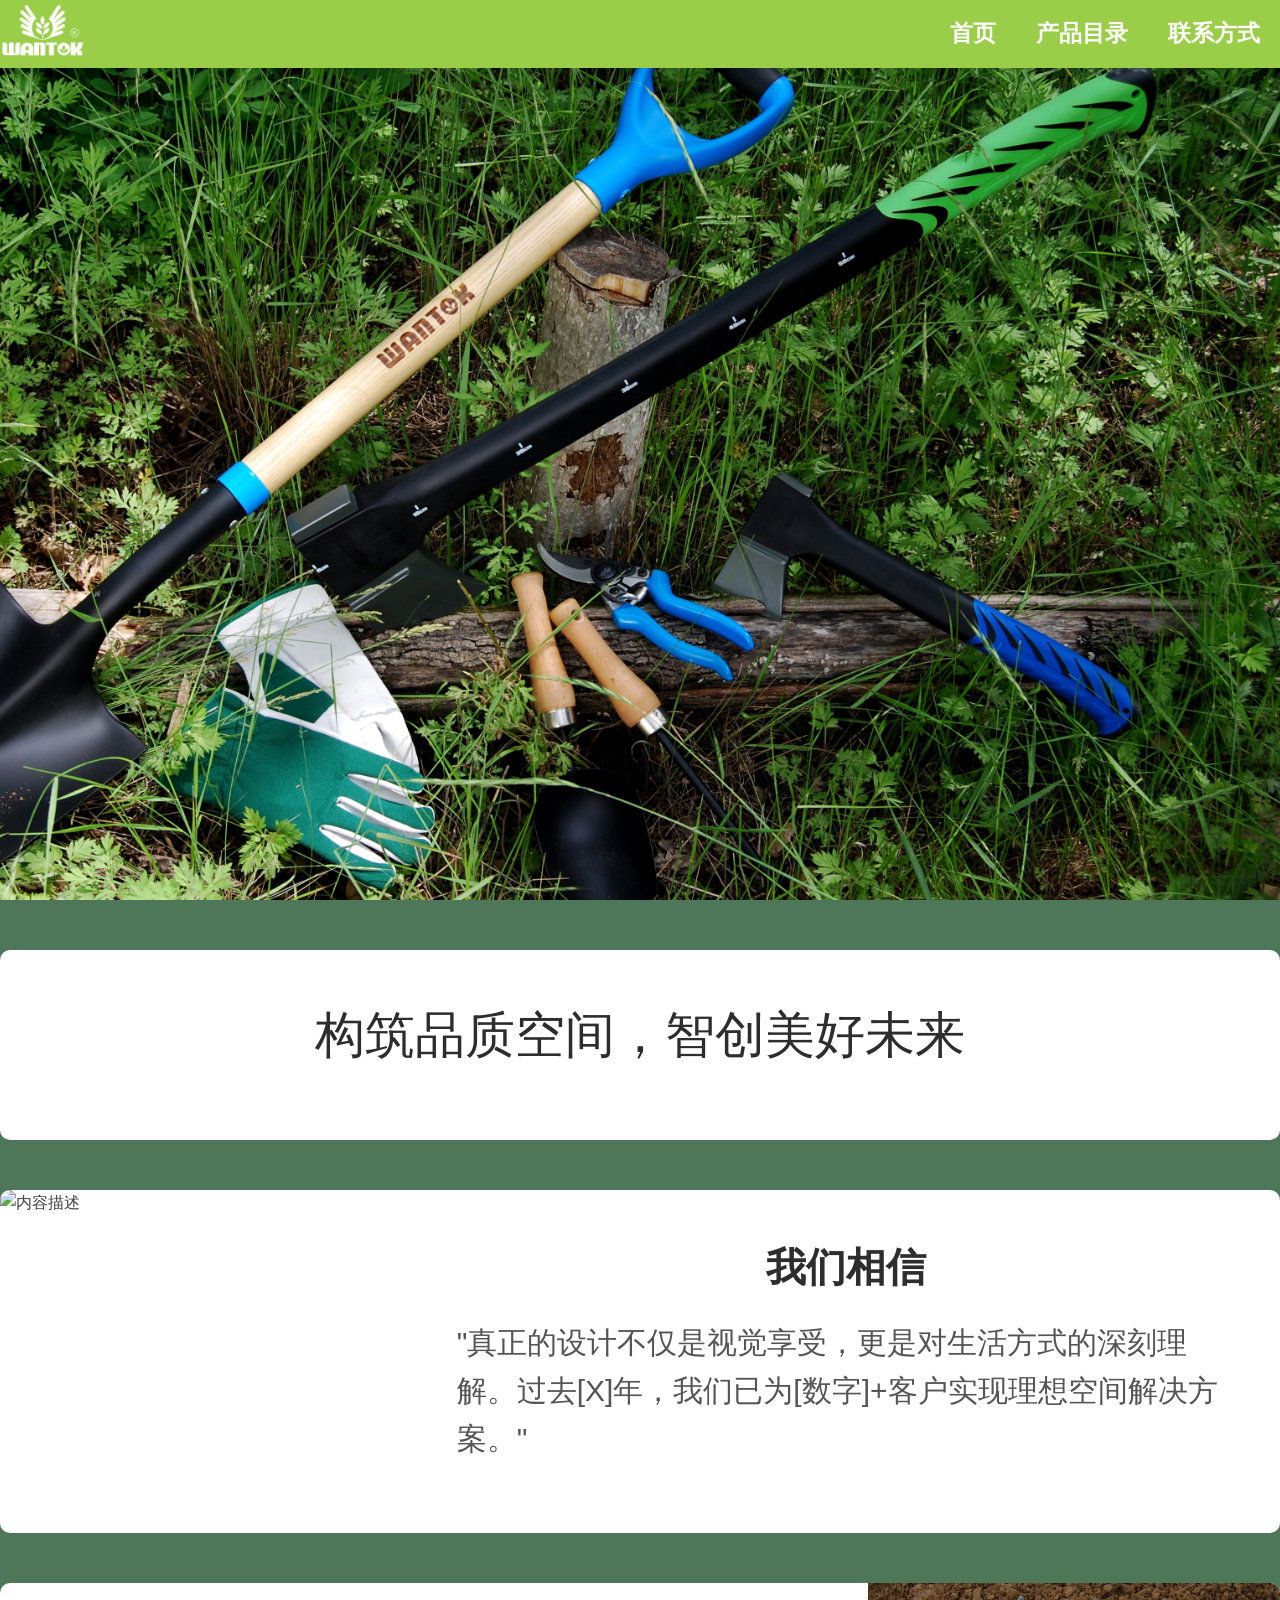
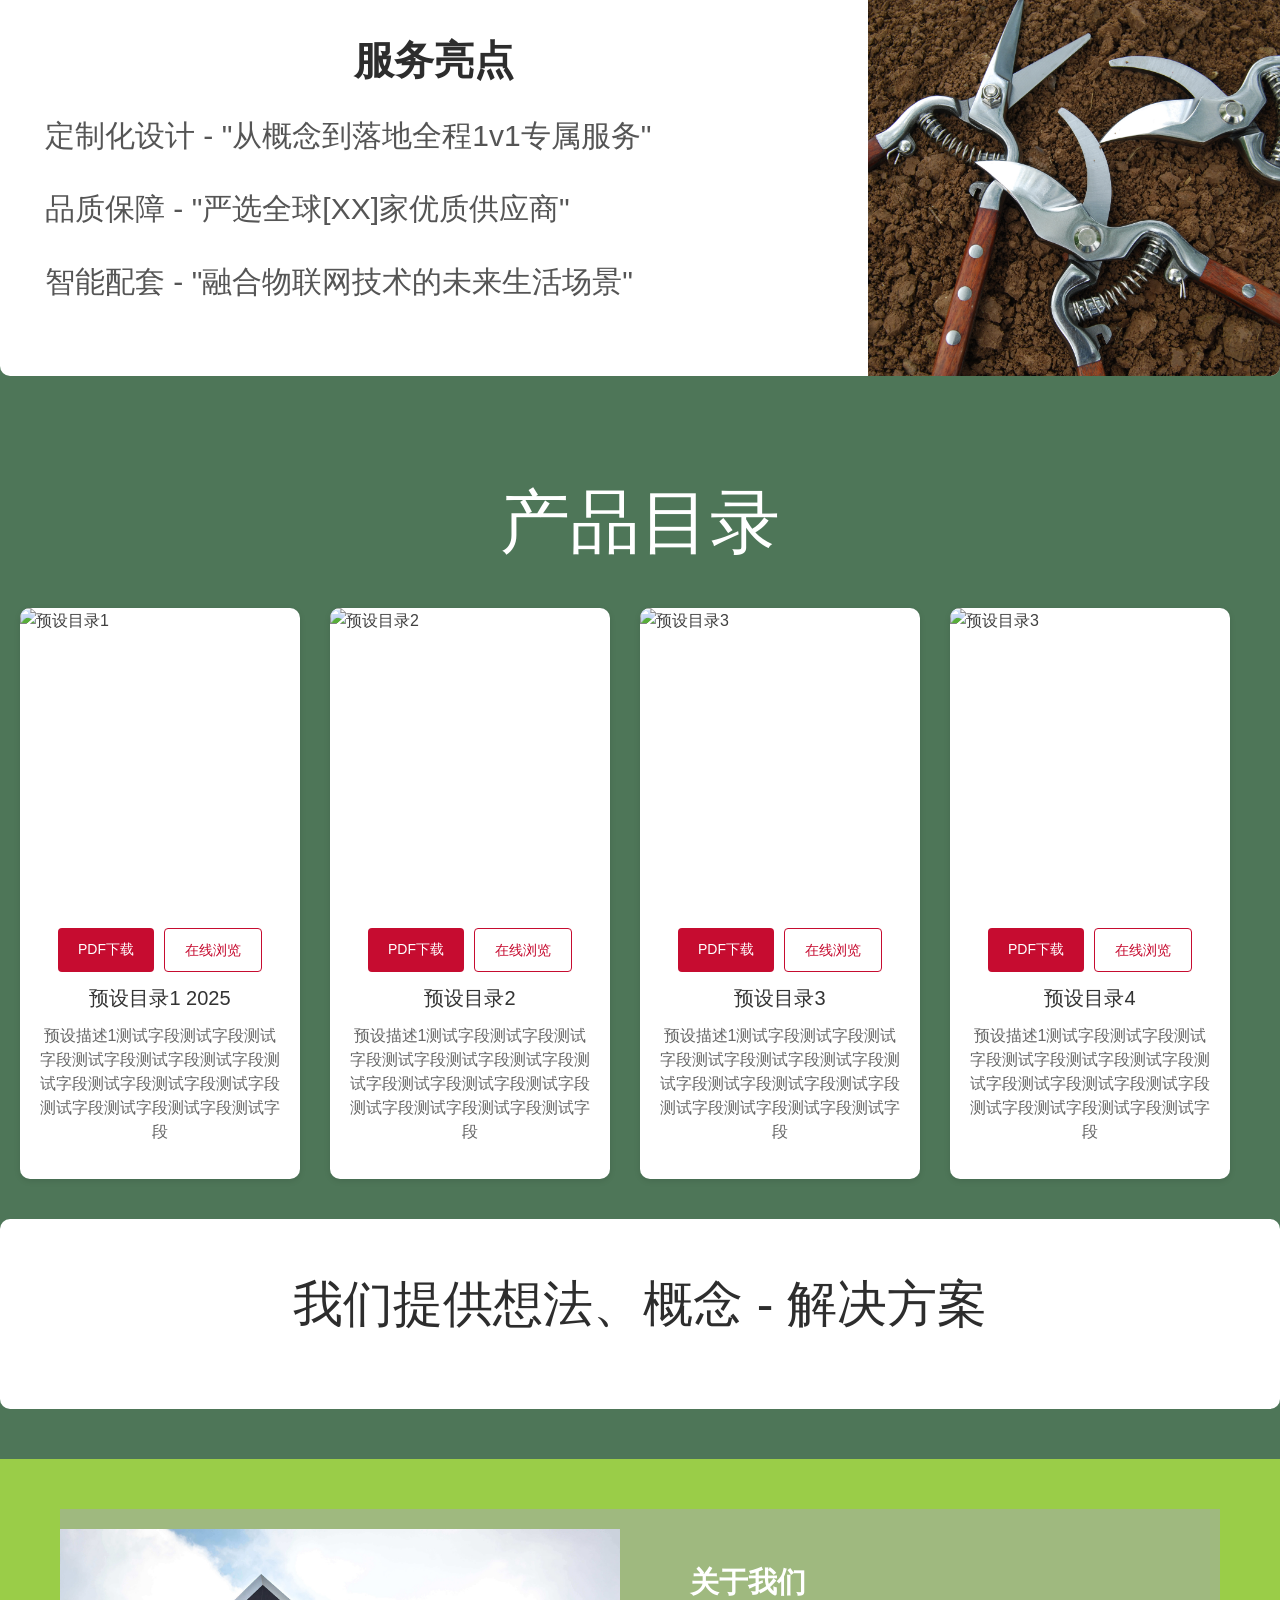
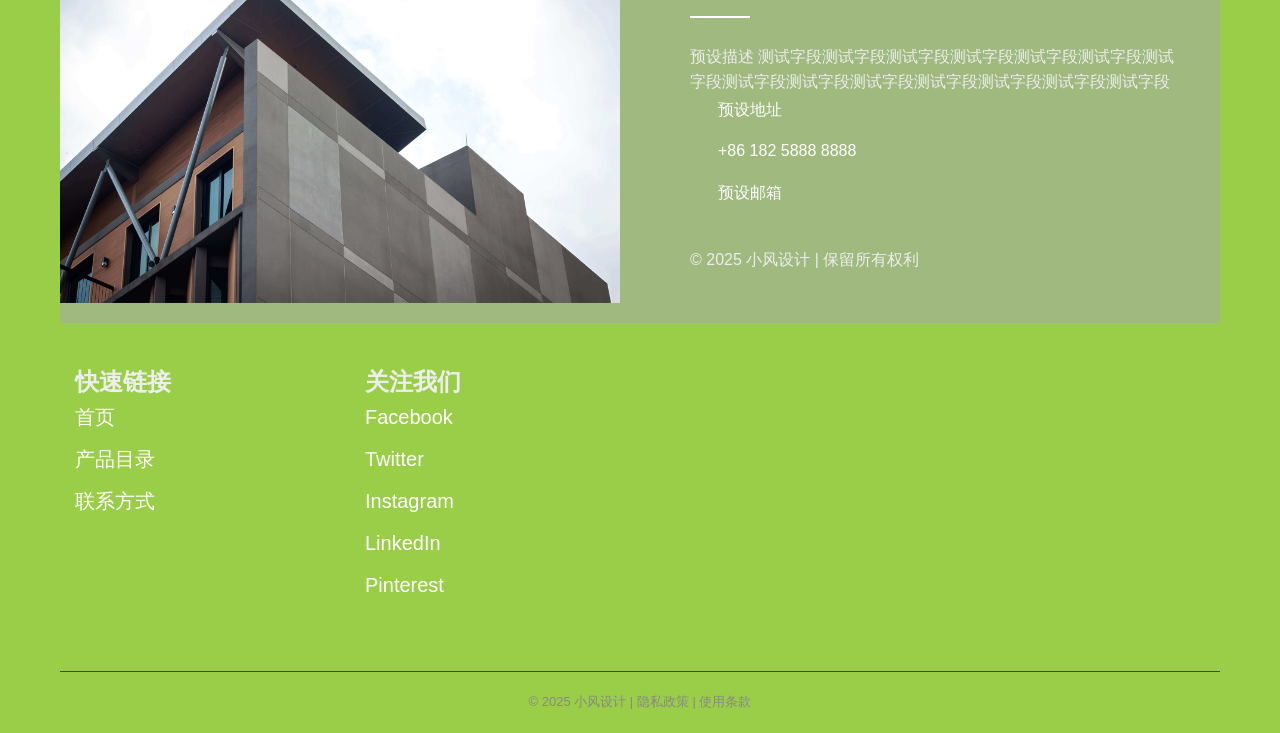
==== commit 0aedcbf8: "增加了目录区倒角，删除了多余的解释性注释" ====
--- a/index.html
+++ b/index.html
@@ -7,7 +7,7 @@
     <title>公司介绍</title>
     <link rel="stylesheet" href="css/style.css">
     <link rel="stylesheet" href="css/main.css">
-    <link rel="stylesheet" href="css/login.css">
+    <!-- <link rel="stylesheet" href="css/login.css"> -->
     <style>
         html {
             scroll-behavior: smooth; /* 锚点跳转平滑过渡 */
--- a/css/style.css
+++ b/css/style.css
@@ -5,12 +5,15 @@
     box-sizing: border-box;
 }
 
+
+/* 全局基础样式 */
 body {
     font-family: "Jost", Arial, sans-serif;
     line-height: 1.6;
     color: #404040;
-    background-color: #fff;
-}
+    background-color: #465943; /* 页面整体绿色背景（匹配截图） */
+}
+
 
 /* 导航样式 */
 .jtpl-header {
@@ -63,7 +66,6 @@
     color: #c60c30;
 }
 
-/* 移动菜单按钮 */
 .jtpl-mobile-navigation__label {
     display: none;
     cursor: pointer;
@@ -96,6 +98,7 @@
     top: 8px;
 }
 
+
 /* 固定轮播图容器 */
 .carousel-fixed {
     position: fixed;
@@ -108,7 +111,6 @@
     overflow: hidden;
 }
 
-/* 轮播内部容器 */
 .carousel-fixed .carousel-inner {
     position: absolute;
     width: 100%;
@@ -118,7 +120,6 @@
     overflow: hidden;   
 }
 
-/* 轮播项：淡入淡出过渡 */
 .carousel-fixed .carousel-item {
     position: absolute;
     top: 0;
@@ -129,12 +130,12 @@
     transition: opacity 0.6s ease-in-out;
     z-index: 1;
 }
+
 .carousel-fixed .carousel-item.active {
     opacity: 1;
     z-index: 2;
 }
 
-/* 轮播图片 */
 .carousel-fixed img {
     width: 100%;
     height: 100%;
@@ -142,7 +143,8 @@
     display: block;
 }
 
-/* 内容遮挡层 */
+
+/* 内容遮挡层（轮播与页面内容隔离） */
 .content-wrapper {
     position: relative;
     z-index: 3;              
@@ -151,6 +153,7 @@
     overflow: auto;          
 }
 
+
 /* 主内容区 */
 .jtpl-section-main {
     max-width: 1430px;
@@ -162,7 +165,6 @@
     margin-bottom: 50px;
 }
 
-/* 页面标题 */
 h1 {
     font-size: 70px;
     margin-bottom: 30px;
@@ -171,112 +173,79 @@
     text-align: center;
 }
 
-/* 目录展示区 - 父容器布局 */
+
+/* 目录展示区 */
 .catalog-grid {
     display: flex;
     flex-wrap: wrap;
-    margin: -15px; /* 负margin抵消子元素margin，消除外层间隙 */
-    width: 100%; /* 可选：让容器占满父级宽度，需配合页面结构 */
-}
-
-/* 子项基础样式（默认四列） */
+    margin: -15px;
+    width: 100%;
+}
+
 .catalog-item {
-    width: calc(25% - 30px); /* 25% = 四等分，左右margin各15px → 总减30px */
-    margin: 15px; /* 统一子项内外边距，保证间距均匀 */
+    width: calc(25% - 30px);
+    margin: 15px;
+    border-radius: 10px;
     overflow: hidden;
     transition: transform 0.3s ease, box-shadow 0.3s ease;
-    background-color: #fff; /* 可选：给卡片加底色，与截图风格统一 */
-    box-shadow: 0 2px 6px rgba(0,0,0,0.1); /* 可选：轻微投影增强层次 */
-}
-
-/* 鼠标悬浮交互（保留原效果） */
+    background-color: #fff;
+    box-shadow: 0 2px 6px rgba(0,0,0,0.1);
+}
+
 .catalog-item:hover {
     transform: translateY(-5px);
-    box-shadow: 0 4px 12px rgba(0,0,0,0.15); /* 悬浮时增强投影 */
-}
-
-
-/* 响应式：不同屏幕宽度下的列数切换 */
-/* 1200px 以下 → 三列布局 */
-@media only screen and (max-width: 1200px) {
-   .catalog-item {
-        width: calc(33.33% - 30px); 
-    }
-}
-
-/* 992px 以下 → 两列布局 */
-@media only screen and (max-width: 992px) {
-   .catalog-item {
-        width: calc(50% - 30px); 
-    }
-}
-
-/* 576px 以下 → 单列布局 */
-@media only screen and (max-width: 576px) {
-   .catalog-item {
-        width: 100%; 
-        margin: 15px 0; /* 手机端取消左右margin，避免过窄 */
-    }
-}
-
-
-/* 图片容器 - 适配多列高度 */
+    box-shadow: 0 4px 12px rgba(0,0,0,0.15);
+}
+
 .catalog-image {
-    height: 300px; /* 四列时适度降低高度，平衡视觉 */
+    height: 300px;
     overflow: hidden;
-    position: relative; /* 可选：给图片上的“Since”等标识做定位 */
-}
-
-/* 手机端进一步缩小图片高度 */
+    position: relative;
+}
+
 @media only screen and (max-width: 576px) {
    .catalog-image {
         height: 280px; 
     }
 }
 
-/* 图片自适应规则（保持拉伸/裁剪但不变形） */
 .catalog-image img {
     width: 100%;
     height: 100%;
-    object-fit: cover; /* 保持图片比例，裁剪多余部分 */
+    object-fit: cover;
     transition: transform 0.5s ease;
 }
 
-/* 图片悬浮缩放（保留原效果） */
 .catalog-item:hover .catalog-image img {
     transform: scale(1.03);
 }
 
-
-/* 内容区 - 文字与按钮布局 */
 .catalog-content {
-    padding: 20px; /* 减少内边距，避免四列下内容过宽 */
-    text-align: center; /* 与截图风格统一（文字居中） */
+    padding: 20px;
+    text-align: center;
 }
 
 .catalog-title {
-    font-size: 20px; /* 四列下缩小字号，防止换行 */
+    font-size: 20px;
     font-weight: 500;
     margin: 10px 0;
-    color: #333; /* 可选：加深标题颜色增强可读性 */
+    color: #333;
 }
 
 .catalog-description {
-    font-size: 16px; /* 描述文字同步缩小，保持可读性 */
+    font-size: 16px;
     line-height: 1.5;
     color: #666;
-    margin-bottom: 15px; /* 微调间距，适配缩小的容器 */
-}
-
-/* 按钮容器 - 弹性布局居中 */
+    margin-bottom: 15px;
+}
+
 .catalog-actions {
     display: flex;
     flex-wrap: wrap;
     gap: 10px;
-    justify-content: center; /* 按钮居中对齐 */
-}
-
-/* 按钮基础样式 */
+    justify-content: center;
+}
+
 .catalog-button {
     padding: 10px 20px;
     font-size: 14px;
@@ -287,25 +256,45 @@
     cursor: pointer;
 }
 
-/* 主按钮（红底白字） */
 .button-primary {
     background-color: #c60c30;
     color: white;
     border: none;
 }
+
 .button-primary:hover {
-    background-color: #a00926; /* 悬浮加深红色 */
-}
-
-/* 次按钮（红边框红字） */
+    background-color: #a00926;
+}
+
 .button-secondary {
     border: 1px solid #c60c30;
     color: #c60c30;
     background-color: transparent;
 }
+
 .button-secondary:hover {
-    background-color: #f9f9f9; /* 悬浮浅灰底色 */
-}
+    background-color: #f9f9f9;
+}
+
+@media only screen and (max-width: 1200px) {
+   .catalog-item {
+        width: calc(33.33% - 30px); 
+    }
+}
+
+@media only screen and (max-width: 992px) {
+   .catalog-item {
+        width: calc(50% - 30px); 
+    }
+}
+
+@media only screen and (max-width: 576px) {
+   .catalog-item {
+        width: 100%; 
+        margin: 15px 0; 
+    }
+}
+
 
 /* 页脚样式 */
 .jtpl-footer {
@@ -383,7 +372,8 @@
     color: #888;
 }
 
-/* 底部独立图文容器样式 */
+
+/* 底部独立图文容器（联系模块） */
 .contact-card {
     display: grid;
     grid-template-columns: 1fr 1fr;
@@ -391,7 +381,7 @@
     background: #9fb97f;
     margin-bottom: 40px;
     overflow: hidden;
-    padding: 20px 0; /* 修正内边距 */
+    padding: 20px 0;
 }
 
 @media (max-width: 1024px) {
@@ -467,143 +457,193 @@
     margin-right: 8px;
 }
 
+
 /* 认证弹窗样式 */
 .auth-modal {
-    position: fixed;
-    top: 0;
-    left: 0;
-    width: 100%;
-    height: 100%;
-    background-color: rgba(0, 0, 0, 0.5);
-    display: flex;
-    justify-content: center;
-    align-items: center;
-    z-index: 1000;
-    opacity: 0;
-    visibility: hidden;
-    transition: opacity 0.3s ease, visibility 0.3s ease;
+  position: fixed;
+  top: 0;
+  left: 0;
+  width: 100%;
+  height: 100%;
+  background-color: rgba(0, 0, 0, 0.6);
+  display: flex;
+  justify-content: center;
+  align-items: center;
+  z-index: 1000;
+  opacity: 0;
+  visibility: hidden;
+  transition: opacity 0.3s ease, visibility 0.3s ease;
 }
 
 .auth-modal.active {
-    opacity: 1;
-    visibility: visible;
+  opacity: 1;
+  visibility: visible;
 }
 
 .modal-content {
-    background-color: white;
-    padding: 25px;
-    border-radius: 8px;
-    box-shadow: 0 5px 20px rgba(0, 0, 0, 0.2);
-    width: 90%;
-    max-width: 350px;
-    transform: scale(0.8);
-    transition: transform 0.3s ease;
-    position: relative;
+  background-color: white;
+  padding: 40px;
+  border-radius: 10px;
+  box-shadow: 0 10px 30px rgba(0, 0, 0, 0.25);
+  width: 90%;
+  max-width: 500px; /* 最大宽度限制 */
+  transform: scale(0.9);
+  transition: transform 0.3s ease;
 }
 
 .auth-modal.active .modal-content {
-    transform: scale(1);
+  transform: scale(1);
+}
+
+.close-button {
+  position: absolute;
+  top: 20px;
+  right: 20px;
+  background: none;
+  border: none;
+  font-size: 28px;
+  cursor: pointer;
+  color: #666;
+  transition: color 0.2s;
+}
+
+.close-button:hover {
+  color: #333;
 }
 
 .modal-content h3 {
-    margin-top: 0;
-    color: #333;
-    text-align: center;
+  margin-top: 0;
+  margin-bottom: 25px;
+  font-size: 26px;
+  color: #333;
+  text-align: center;
+  font-weight: 500;
 }
 
 .form-group {
-    margin-bottom: 18px;
+  margin-bottom: 25px;
 }
 
 .form-group label {
-    display: block;
-    margin-bottom: 5px;
-    color: #666;
+  display: block;
+  margin-bottom: 10px;
+  color: #555;
+  font-size: 18px;
+  font-weight: 500;
+}
+
+.form-control {
+  width: 100%;
+  padding: 16px;
+  margin-top: 5px;
+  border: 1px solid #ddd;
+  border-radius: 6px;
+  font-size: 18px;
+  box-sizing: border-box;
+  transition: border-color 0.3s ease, box-shadow 0.3s ease;
+}
+
+.form-control:focus {
+  outline: none;
+  border-color: #4285f4;
+  box-shadow: 0 0 0 3px rgba(66, 133, 244, 0.2);
+}
+
+.error-message {
+  color: #e53935;
+  display: none;
+  font-size: 16px;
+  margin-top: 12px;
+  font-weight: 500;
+}
+
+.error-message.active {
+  display: block;
+}
+
+.button-group {
+  display: flex;
+  gap: 20px;
+  margin-top: 35px;
+}
+
+.button-group button {
+  padding: 16px 24px;
+  border: none;
+  border-radius: 6px;
+  cursor: pointer;
+  font-size: 18px;
+  font-weight: 500;
+  flex: 1;
+  transition: all 0.3s ease;
+  box-shadow: 0 4px 6px rgba(0, 0, 0, 0.1);
+}
+
+.button-group button:hover {
+  transform: translateY(-2px);
+  box-shadow: 0 6px 8px rgba(0, 0, 0, 0.15);
+}
+
+#auth-login {
+  background-color: #4CAF50;
+  color: white;
+}
+
+#auth-login:hover {
+  background-color: #43A047;
+}
+
+#auth-cancel {
+  background-color: #f44336;
+  color: white;
+}
+
+#auth-cancel:hover {
+  background-color: #E53935;
+}
+
+/* 响应式设计 */
+@media (max-width: 600px) {
+  .modal-content {
+    padding: 30px;
+    max-width: 90%;
+  }
+  
+  .close-button {
+    top: 15px;
+    right: 15px;
+    font-size: 24px;
+  }
+  
+  .modal-content h3 {
+    font-size: 22px;
+    margin-bottom: 20px;
+  }
+  
+  .form-group {
+    margin-bottom: 20px;
+  }
+  
+  .form-group label {
+    font-size: 16px;
+  }
+  
+  .form-control {
+    padding: 14px;
+    font-size: 16px;
+  }
+  
+  .button-group {
+    margin-top: 30px;
+    gap: 15px;
+  }
+  
+  .button-group button {
+    padding: 14px 20px;
+    font-size: 16px;
+  }
+  
+  .error-message {
     font-size: 14px;
-}
-
-.form-control {
-    width: 100%;
-    padding: 10px;
-    border: 1px solid #ddd;
-    border-radius: 4px;
-    font-size: 14px;
-    box-sizing: border-box;
-    transition: border-color 0.3s ease;
-}
-
-.form-control:focus {
-    outline: none;
-    border-color: #3498db;
-}
-
-.error-message {
-    color: #e74c3c;
-    font-size: 13px;
-    margin-top: 8px;
-    display: none;
-}
-
-.button-group {
-    display: flex;
-    gap: 15px;
-    margin-top: 25px;
-}
-
-.button-group button {
-    padding: 10px 15px;
-    border: none;
-    border-radius: 4px;
-    cursor: pointer;
-    font-size: 14px;
-    flex: 1;
-    transition: background-color 0.3s ease;
-}
-
-#auth-login {
-    background-color: #3498db;
-    color: white;
-}
-
-#auth-login:hover {
-    background-color: #2980b9;
-}
-
-#auth-cancel {
-    background-color: #e74c3c;
-    color: white;
-}
-
-#auth-cancel:hover {
-    background-color: #c0392b;
-}
-
-/* 右上角关闭按钮 */
-.close-button {
-    position: absolute;
-    top: 10px;
-    right: 10px;
-    font-size: 20px;
-    color: #333;
-    background: none;
-    border: none;
-    cursor: pointer;
-    transition: color 0.3s ease;
-}
-
-.close-button:hover {
-    color: #c60c30;
-}
-
-/* 响应式调整 */
-@media (max-width: 768px) {
-   .jtpl-header__inner {
-        padding: 10px 5%;
-    }
-   .jtpl-navigation {
-        display: none;
-    }
-   .jtpl-mobile-navigation__label {
-        display: block;
-    }
+  }
 }
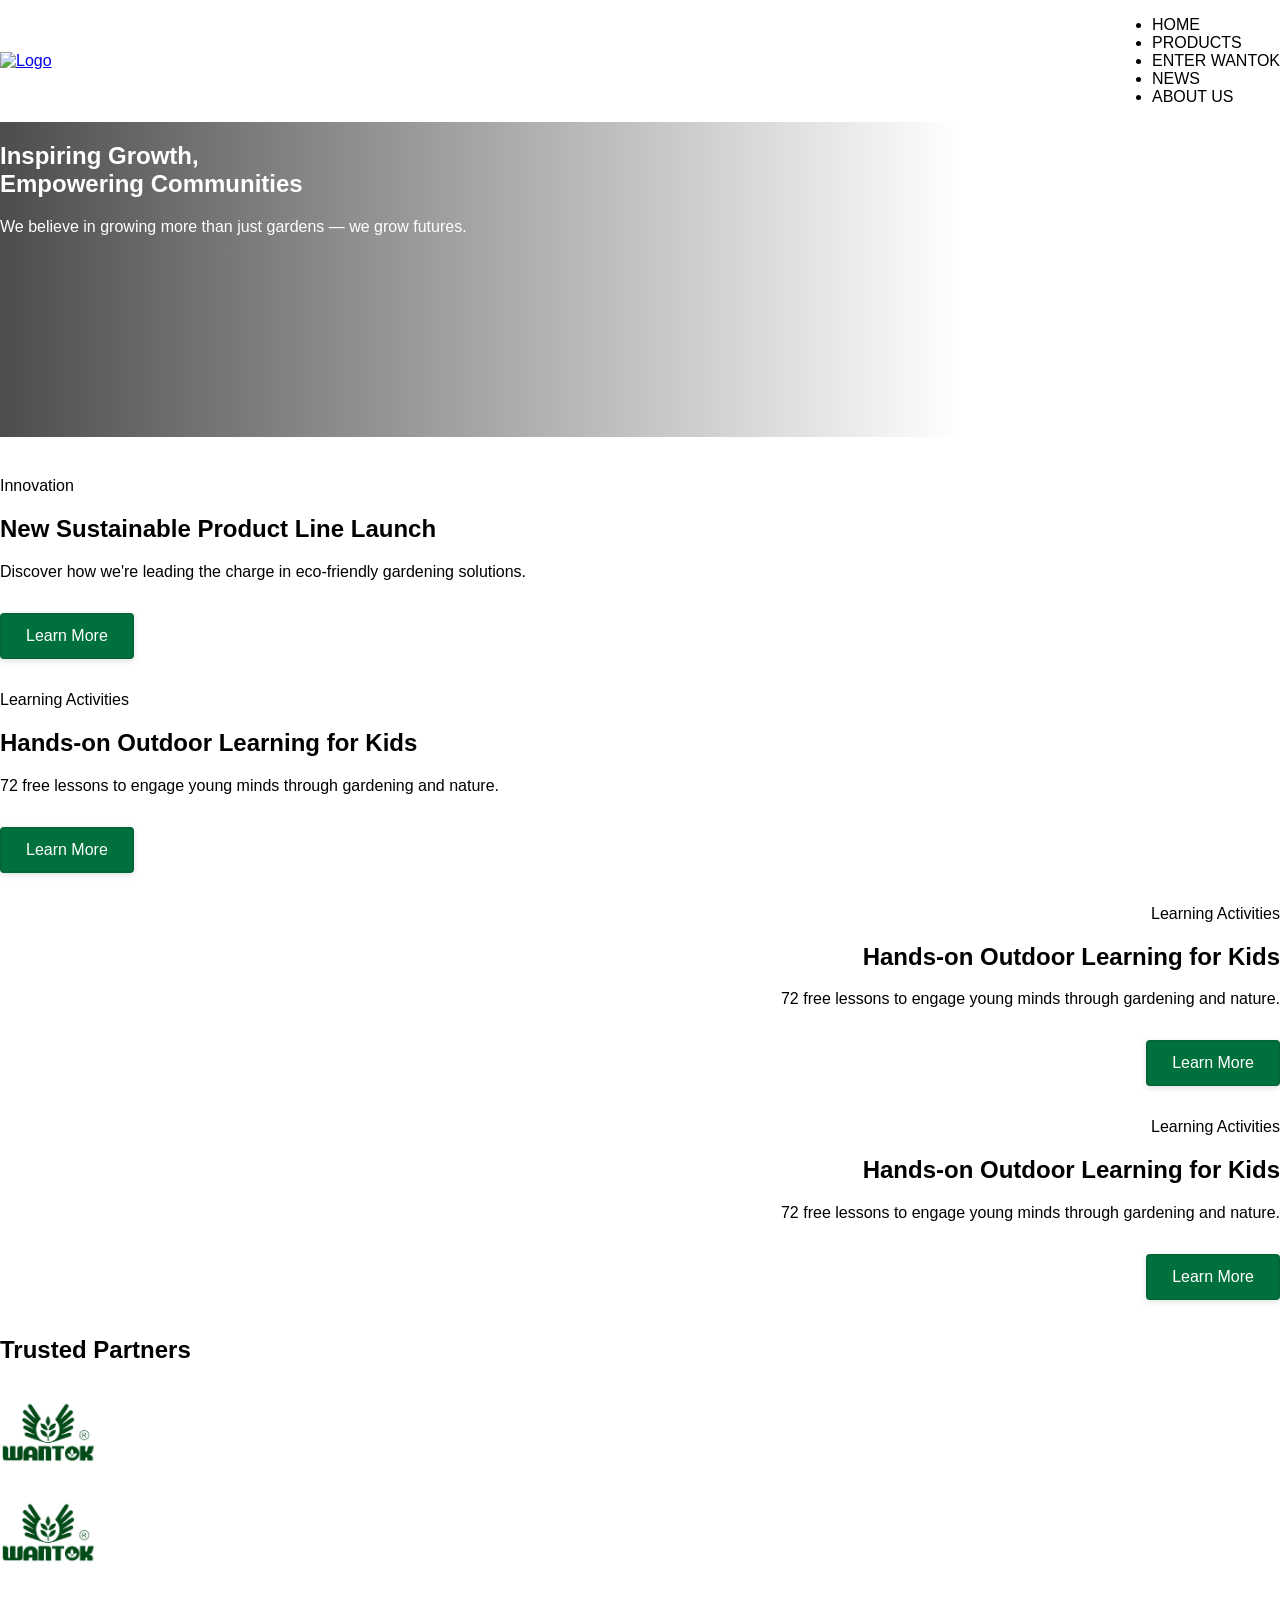
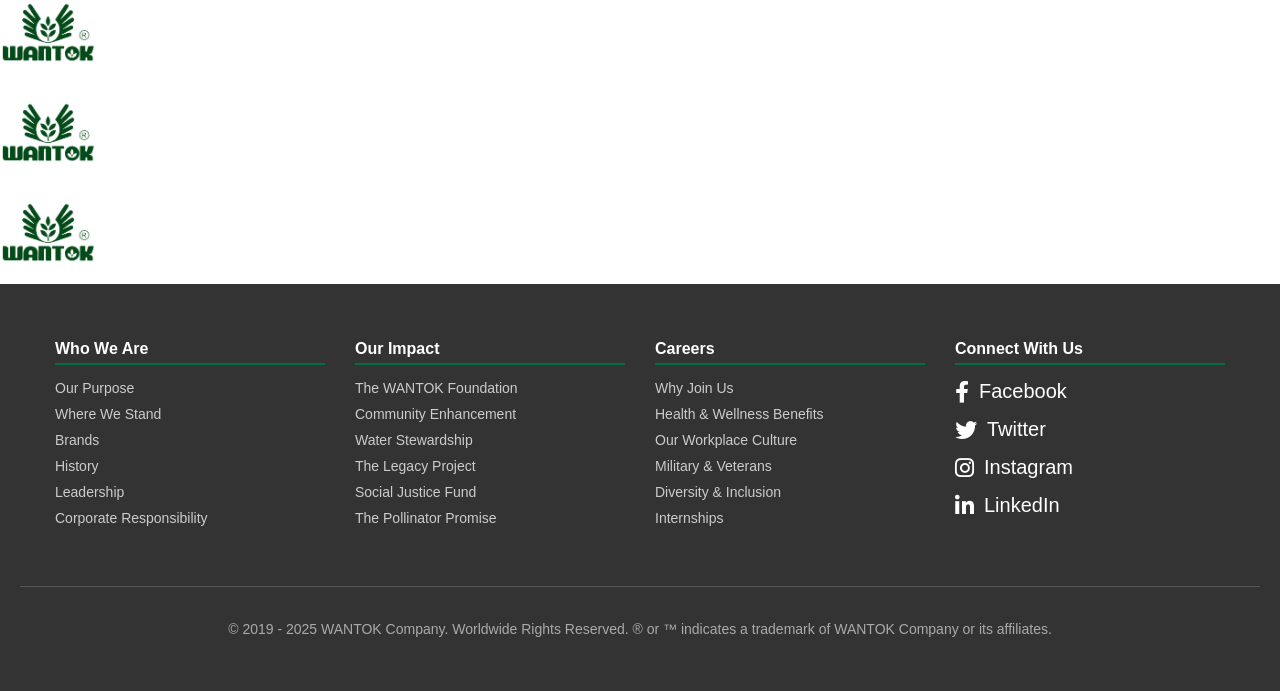
==== commit 9bc8b617: "为图文部分跳转添加按钮，添加pdf下载页面 	modified:   index.html 	new file:   pdfpage.html 	1.pdf" ====
--- a/index.html
+++ b/index.html
@@ -1,237 +1,571 @@
-<!DOCTYPE html>
-<html lang="zh-CN">
-<head>
-    <meta charset="UTF-8">
-    <meta name="viewport" content="width=device-width, initial-scale=1.0">
-    <link rel="icon" type="image/svg+xml" href="images/favicon.svg" />
-    <title>公司介绍</title>
-    <link rel="stylesheet" href="css/style.css">
-    <link rel="stylesheet" href="css/main.css">
-    <!-- <link rel="stylesheet" href="css/login.css"> -->
-    <style>
-        html {
-            scroll-behavior: smooth; /* 锚点跳转平滑过渡 */
-        }
-    </style>
-</head>
-<body>
-    <!-- 首页锚点 -->
-    <div id="top"></div>
-
-    <!-- 顶部导航 -->
-    <header class="jtpl-header">
-        <div class="jtpl-header__inner">
-            <div class="jtpl-logo">
-                <a href="index.html">
-                    <img src="images/logo.png" alt="公司logo" width="150" height="150">
-                </a>
-            </div>
-            
-            <label class="jtpl-mobile-navigation__label">
-                <span class="jtpl-mobile-navigation__borders"></span>
-            </label>
-            
-            <nav class="jtpl-navigation">
-                <ul>
-                    <li><a href="#top">首页</a></li>         <!-- 首页锚点 -->
-                    <li><a href="#product-catalog">产品目录</a></li> <!-- 产品目录锚点 -->
-                    <li><a href="#contact-us">联系方式</a></li>   <!-- 联系方式锚点 -->
-                </ul>
-            </nav>
-        </div>
-    </header>
-
-    <!-- 固定轮播图层 -->
-    <div class="carousel-fixed">
-        <div class="carousel-inner">
-            <div class="carousel-item active"><img src="images/index1.jpg" alt="Banner 1"></div>
-            <div class="carousel-item"><img src="images/index2.jpg" alt="Banner 2"></div>
-            <div class="carousel-item"><img src="images/index3.jpg" alt="Banner 3"></div>
-            <div class="carousel-item"><img src="images/index4.jpg" alt="Banner 4"></div>
-            <div class="carousel-item"><img src="images/index5.jpg" alt="Banner 5"></div>
-        </div>
-    </div>
-
-    <!-- 主内容区 -->
-    <div class="content-wrapper">
-        <div class="jtpl-main">
-            <div class="responsive-content" id="about-us">
-                <div class="media-block"></div>
-            </div>
-
-            <div class="responsive-content">
-                <div class="media-block">
-                    <div class="media-text">
-                        <h1>构筑品质空间，智创美好未来</h1>
-                    </div>
-                </div>
-            </div>
-
-            <!-- 活动介绍1 -->
-            <div class="responsive-content">
-                <div class="media-block">
-                    <div class="media-image">
-                        <img src="images/picture4.jpg" alt="内容描述">
-                    </div>
-                    <div class="media-text">
-                        <h2>我们相信</h2>
-                        <p>"真正的设计不仅是视觉享受，更是对生活方式的深刻理解。过去[X]年，我们已为[数字]+客户实现理想空间解决方案。"</p>
-                        <!-- <button class="media-button">了解更多</button> -->
-                    </div>
-                </div>
-            </div>
-
-            <!-- 活动介绍2 -->
-            <div class="responsive-content">
-                <div class="media-block reverse">
-                    <div class="media-image">
-                        <img src="images/picture5.jpg" alt="内容描述">
-                    </div>
-                    <div class="media-text">
-                        <h2>服务亮点</h2>
-                        <p>定制化设计 - "从概念到落地全程1v1专属服务"</p>
-                        <p>品质保障 - "严选全球[XX]家优质供应商"</p>
-                        <p>智能配套 - "融合物联网技术的未来生活场景"</p>
-                        <!-- <button class="media-button">了解更多</button> -->
-                    </div>
-                </div>
-            </div>
-
-            <!-- 产品目录锚点 -->
-            <div class="jtpl-section-main" id="product-catalog">
-                <h1>产品目录</h1>
-                <div class="catalog-grid">
-                    <div class="catalog-item">
-                        <div class="catalog-image">
-                            <img src="images/picture1.jpg" alt="预设目录1">
-                        </div>
-                        <div class="catalog-content">
-                            <div class="catalog-actions">
-                                <a data-pdf="pdf/test1.pdf" class="catalog-button button-primary">PDF下载</a>
-                                <a data-pdf="pdf/test1.pdf" class="catalog-button button-secondary">在线浏览</a>
-                            </div>
-                            <h3 class="catalog-title">预设目录1 2025</h3>
-                            <p class="catalog-description">预设描述1测试字段测试字段测试字段测试字段测试字段测试字段测试字段测试字段测试字段测试字段测试字段测试字段测试字段测试字段</p>
-                        </div>
-                    </div>
-                    <div class="catalog-item">
-                        <div class="catalog-image">
-                            <img src="images/picture2.jpg" alt="预设目录2">
-                        </div>
-                        <div class="catalog-content">
-                            <div class="catalog-actions">
-                                <a data-pdf="pdf/test2.pdf" class="catalog-button button-primary">PDF下载</a>
-                                <a data-pdf="pdf/test2.pdf" class="catalog-button button-secondary">在线浏览</a>
-                            </div>
-                            <h3 class="catalog-title">预设目录2</h3>
-                            <p class="catalog-description">预设描述1测试字段测试字段测试字段测试字段测试字段测试字段测试字段测试字段测试字段测试字段测试字段测试字段测试字段测试字段</p>
-                        </div>
-                    </div>
-                    <div class="catalog-item">
-                        <div class="catalog-image">
-                            <img src="images/picture3.jpg" alt="预设目录3">
-                        </div>
-                        <div class="catalog-content">
-                            <div class="catalog-actions">
-                                <a  class="catalog-button button-primary" data-pdf="pdf/test3.pdf">PDF下载</a>
-                                <a  class="catalog-button button-secondary" data-pdf="pdf/test3.pdf">在线浏览</a>
-                            </div>
-                            <h3 class="catalog-title">预设目录3</h3>
-                            <p class="catalog-description">预设描述1测试字段测试字段测试字段测试字段测试字段测试字段测试字段测试字段测试字段测试字段测试字段测试字段测试字段测试字段</p>
-                        </div>
-                    </div>
-                    <div class="catalog-item">
-                        <div class="catalog-image">
-                            <img src="images/picture3.jpg" alt="预设目录3">
-                        </div>
-                        <div class="catalog-content">
-                            <div class="catalog-actions">
-                                <a  class="catalog-button button-primary" data-pdf="pdf/test3.pdf">PDF下载</a>
-                                <a  class="catalog-button button-secondary" data-pdf="pdf/test3.pdf">在线浏览</a>
-                            </div>
-                            <h3 class="catalog-title">预设目录4</h3>
-                            <p class="catalog-description">预设描述1测试字段测试字段测试字段测试字段测试字段测试字段测试字段测试字段测试字段测试字段测试字段测试字段测试字段测试字段</p>
-                        </div>
-                    </div>
-                </div>
-            </div>
-
-            <!-- 登录模态框 -->
-            <div id="auth-modal" class="auth-modal">
-                <div class="modal-content">
-                    <button class="close-button">&times;</button>
-                    <h3>请输入访问密码</h3>
-                    <div class="form-group">
-                        <label for="auth-password">密码:</label>
-                        <input type="password" id="auth-password" class="form-control">
-                    </div>
-                    <div class="error-message"></div>
-                    <div class="button-group">
-                        <button id="auth-login">确定</button>
-                        <button id="auth-cancel">取消</button>
-                    </div>
-                </div>
-            </div>
-
-            <!-- 额外介绍 -->
-            <div class="responsive-content">
-                <div class="media-block">                              
-                    <div class="media-text">
-                        <h1>我们提供想法、概念 - 解决方案</h1>
-                    </div>
-                </div>
-            </div>
-
-            <!-- 联系方式锚点 -->
-            <footer class="jtpl-footer">
-                <div class="jtpl-footer__inner">
-                    <div class="contact-card" id="contact-us">
-                        <div class="contact-visual">
-                            <img src="images/company-building.jpg" alt="企业建筑外观" class="corporate-image">
-                        </div>
-                        <div class="contact-details">
-                            <h2 class="contact-heading">关于我们</h2>
-                            <p class="description">预设描述 测试字段测试字段测试字段测试字段测试字段测试字段测试字段测试字段测试字段测试字段测试字段测试字段测试字段测试字段</p>
-                            <div class="communication-channels">
-                                <p class="contact-method"><i class="fas fa-map-marker-alt icon"></i> 预设地址</p>
-                                <p class="contact-method"><i class="fas fa-phone icon"></i> +86 182 5888 8888</p>
-                                <p class="contact-method"><i class="fas fa-envelope icon"></i> 预设邮箱</p>
-                            </div>
-                            <p class="copyright">© 2025 小风设计 | 保留所有权利</p>
-                        </div>
-                    </div>
-
-                    <div class="footer-grid">
-                        <!-- <div class="footer-column contact-us">
-                            <h2>联系我们</h2>
-                            <p>地址：预设地址</p>
-                            <p>电话：+86 182 5888 8888</p>
-                            <p>邮箱：预设邮箱</p>
-                        </div> -->
-                        <div class="footer-column quick-links">
-                            <h2>快速链接</h2>
-                            <a href="#top">首页</a>         <!-- 页脚同步锚点 -->
-                            <a href="#product-catalog">产品目录</a> <!-- 页脚同步锚点 -->
-                            <a href="#contact-us">联系方式</a>   <!-- 页脚同步锚点 -->
-                        </div>
-                        <div class="footer-column follow-us">
-                            <h2>关注我们</h2>
-                            <a href="#">Facebook</a>
-                            <a href="#">Twitter</a>
-                            <a href="#">Instagram</a>
-                            <a href="#">LinkedIn</a>
-                            <a href="#">Pinterest</a>
-                        </div>
-                    </div>
-
-                    <div class="footer-bottom">
-                        <p>© 2025 小风设计 | 隐私政策 | 使用条款</p>
-                    </div>
-                </div>
-            </footer>
-        </div>
-    </div>
-
-    <script src="js/main.js"></script>
-</body>
+<!DOCTYPE html>
+<html lang="en-US">
+
+<head>
+  <meta charset="UTF-8" />
+  <meta name="viewport" content="width=device-width, initial-scale=1" />
+  <title>WANTOK</title>
+
+  <!-- Meta -->
+  <meta name="description" content="Insert a brief company description here." />
+  <meta property="og:title" content="Company Name | Tagline Goes Here" />
+  <meta property="og:description" content="Insert a brief description here." />
+  <meta property="og:image" content="https://via.placeholder.com/1200x627.png?text=Banner" />
+  <meta name="twitter:card" content="summary_large_image" />
+
+  <!-- Favicon & Styles -->
+  <link rel="shortcut icon" href="https://via.placeholder.com/32x32.png" />
+  <link rel="stylesheet" href="https://cdn.jsdelivr.net/npm/slick-carousel@1.8.1/slick/slick.css" />
+  <link rel="stylesheet" href="https://cdn.jsdelivr.net/gh/fancyapps/fancybox@3.5.6/dist/jquery.fancybox.min.css" />
+  <link rel="stylesheet" href="https://scottsmiraclegro.com/wp-content/themes/smg-2019/style.css" />
+  <link rel="stylesheet" href="https://cdnjs.cloudflare.com/ajax/libs/font-awesome/6.0.0/css/all.min.css" />
+
+  <style>
+    .header nav ul li a {
+      color: black;
+      text-decoration: none;
+      /* font-weight: bold; */
+    }
+
+    body {
+      font-family: Arial, sans-serif;
+      margin: 0;
+      padding: 0;
+    }
+
+    /* Hero轮播样式 */
+    .hero {
+      position: relative;
+      height: 35vh; /* 设置Hero区域高度（可根据需求调整） */
+      overflow: hidden; /* 隐藏溢出的图片 */
+    }
+
+    .hero:before {
+      content: ""; 
+      position: absolute;
+      left: 0; 
+      bottom: 0;
+      width: 75%; 
+      height: 100%; 
+      background: linear-gradient(to right, #000000, transparent);
+      opacity: 0.7;
+      transition: all 3s; 
+      z-index: 1; 
+    }
+
+    .hero-slides {
+      position: absolute;
+      top: 0;
+      left: 0;
+      width: 100%;
+      height: 100%;
+      z-index: 0; /* 让图片在文字下方 */
+    }
+
+    .hero-slide {
+      position: absolute;
+      top: 0;
+      left: 0;
+      width: 100%;
+      height: 100%;
+      opacity: 0; /* 默认隐藏 */
+      transition: opacity 0.5s ease-in-out; /* 切换动画 */
+    }
+
+    .hero-slide.active {
+      opacity: 1; /* 激活的图片显示 */
+    }
+
+    /* 原有文字区域保持层级 */
+    .hero .wrapper {
+      position: relative;
+      z-index: 1; /* 确保文字在图片上方 */
+    }
+
+    .btn {
+      display: inline-block;
+      padding: 0.75em 1.5em;
+      background: #00703c;
+      color: #fff;
+      text-decoration: none;
+      border-radius: 3px;
+      margin-top: 1em;
+    }
+
+    /* button variant (new) */
+    .btn-green {
+      display: inline-block;
+      padding: 0.75em 1.5em;
+      background: #00703c; /* same as ↑ */
+      color: #fff;
+      text-decoration: none;
+      border-radius: 4px;
+      margin-top: 1em;
+      border: 2px solid rgba(0,0,0,0.08);
+      box-shadow: 0 2px 6px rgba(0,0,0,0.12);
+      transition: transform 0.12s ease, box-shadow 0.12s ease, background-color 0.12s ease;
+    }
+
+    .btn-green:hover {
+      transform: translateY(-2px);
+      box-shadow: 0 6px 18px rgba(0,0,0,0.18);
+      background: #c62828;
+    }
+
+    .btn-green:focus {
+      outline: 3px solid rgba(210,47,47,0.18);
+      outline-offset: 2px;
+    }
+
+
+    .callout-1 {
+      display: flex;
+      flex-wrap: wrap;
+      margin-bottom: 1rem;
+    }
+
+    .callout-1 .w-50 {
+      flex: 1;
+      min-width: 300px;
+    }
+
+    .fill-bg {
+      height: 100%;
+      background-size: cover;
+      background-position: center;
+    }
+
+    .brands .w-20 img {
+      max-width: 100%;
+      height: auto;
+    }
+
+    .press .w-25 {
+      padding: 1rem;
+    }
+
+    .header .wrapper {
+      display: flex;
+      justify-content: space-between;
+      align-items: center;
+    }
+
+    /* 增强的页脚样式 */
+    footer {
+      background: #333;
+      color: white;
+      padding: 40px 0 20px;
+      font-size: 14px;
+    }
+
+    .footer-container {
+      display: flex;
+      flex-wrap: wrap;
+      justify-content: space-between;
+      max-width: 1200px;
+      margin: 0 auto;
+      padding: 0 20px;
+      margin-bottom: 30px;
+    }
+
+    .footer-column {
+      flex: 1;
+      min-width: 200px;
+      margin-bottom: 20px;
+      padding: 0 15px;
+    }
+
+    .footer-column h3 {
+      color: white;
+      font-size: 16px;
+      margin-bottom: 15px;
+      padding-bottom: 5px;
+      border-bottom: 2px solid #00703c;
+    }
+
+    .footer-column ul {
+      list-style: none;
+      padding: 0;
+      margin: 0;
+    }
+
+    .footer-column ul li {
+      margin-bottom: 10px;
+    }
+
+    .footer-column a {
+      color: #ccc;
+      text-decoration: none;
+      transition: color 0.3s;
+    }
+
+    .footer-column a:hover {
+      color: white;
+    }
+
+    /* 垂直排列的社交媒体样式 */
+    .vertical-social {
+      padding-top: 5px;
+    }
+
+    .vertical-social li {
+      margin-bottom: 15px !important;
+    }
+
+    .vertical-social a {
+      color: white;
+      font-size: 20px;
+      display: flex;
+      align-items: center;
+      transition: transform 0.3s, color 0.3s;
+    }
+
+    .vertical-social a:hover {
+      color: #00703c;
+      transform: translateX(5px);
+    }
+
+    .vertical-social i {
+      margin-right: 10px;
+      font-size: 22px;
+    }
+
+    .footer-bottom {
+      max-width: 1200px;
+      margin: 0 auto;
+      padding: 20px;
+      border-top: 1px solid #555;
+      font-size: 12px;
+      color: #aaa;
+      text-align: center;
+    }
+
+    .footer-bottom-links {
+      margin-top: 10px;
+    }
+
+    .footer-bottom-links a {
+      color: #ccc;
+      text-decoration: none;
+      margin: 0 8px;
+    }
+
+    .footer-bottom-links a:hover {
+      color: white;
+    }
+
+    @media (max-width: 768px) {
+      .callout-1 {
+        flex-direction: column;
+      }
+
+      .footer-column {
+        flex: 0 0 50%;
+      }
+    }
+
+    @media (max-width: 480px) {
+      .footer-column {
+        flex: 0 0 100%;
+      }
+    }
+
+    .manual-section {
+      background: #f9f9f9;
+      padding: 30px 10px;
+      text-align: center;
+    }
+
+    .manual-section h2 {
+      font-size: 24px;
+      margin-bottom: 40px;
+    }
+
+    .manual-grid {
+      display: flex;
+      flex-wrap: wrap;
+      justify-content: center;
+      gap: 20px;
+      max-width: 1500px;
+      margin: 0 auto;
+    }
+
+    .manual-card {
+      background: white;
+      width: 22%;
+      min-height: 550px;
+      min-width: 250px;
+      border-radius: 6px;
+      overflow: hidden;
+      box-shadow: 0 2px 10px rgba(0, 0, 0, 0.05);
+      display: flex;
+      flex-direction: column;
+      transition: transform 0.3s ease;
+    }
+
+    .manual-card:hover {
+      transform: translateY(-5px);
+    }
+
+    .manual-card img {
+        width: 100%;
+        height: 70%;
+        background-color: #e0e0e0; /* 淡灰色背景作为占位 */
+        display: flex;
+        align-items: center;
+        justify-content: center;
+        font-size: 14px;
+        color: #777;
+        position: relative;
+    }
+
+    .manual-card-content {
+        padding: 15px;
+        height: 30%;
+        display: flex;
+        flex-direction: column;
+        justify-content: flex-end;
+    }
+
+    .manual-card-content h3 {
+      font-size: 20px;
+      margin: 0 0 10px;
+      color: #00703c;
+    }
+
+    .manual-card-content p {
+      font-size: 15px;
+      color: #555;
+    }
+
+    @media (max-width: 768px) {
+      .manual-card {
+        width: 45%;
+      }
+    }
+
+    @media (max-width: 480px) {
+      .manual-card {
+        width: 100%;
+      }
+    }
+
+  </style>
+</head>
+
+<body>
+
+  <!-- Header -->
+  <header class="header">
+    <div class="wrapper">
+      <div>
+        <a href="#"><img src="images/logo2.png" alt="Logo" /></a>
+      </div>
+      <nav>
+        
+        <ul>
+          <li><a href="#">HOME</a></li>
+          <li><a href="#">PRODUCTS</a></li>
+          <li><a href="#">ENTER WANTOK</a></li>
+          <li><a href="#">NEWS</a></li>
+          <li><a href="#">ABOUT US</a></li>
+        </ul>
+      </nav>
+    </div>
+  </header>
+
+  <!-- Hero Section -->
+  <section class="hero gutter">
+      <div class="hero-slides">
+      <img src="images/hero/01.jpg" alt="Hero Image 1" class="hero-slide">
+      <img src="images/hero/02.jpg" alt="Hero Image 2" class="hero-slide">
+      <img src="images/hero/03.jpg" alt="Hero Image 3" class="hero-slide">
+      <img src="images/hero/04.jpg" alt="Hero Image 4" class="hero-slide">
+      <img src="images/hero/05.jpg" alt="Hero Image 4" class="hero-slide">
+    </div>
+    
+    <div class="wrapper align-center mh35vh">
+      <div class="w-50">
+        <h1 style="color:white;">Inspiring Growth,<br />Empowering Communities</h1>
+        <p class="mb20" style="color:white;">We believe in growing more than just gardens — we grow futures.</p>
+      </div>
+    </div>
+  </section>
+
+  <!-- Callout Section -->
+  <section class="gutter bot white">
+    <div style="height: 40px;"></div>
+    <div class="wrapper">
+      <div class="callout-1 rev-col-m">
+        <div class="w-50">
+          <div class="gutter well grey">
+            <span>Innovation</span>
+            <h2>New Sustainable Product Line Launch</h2>
+            <p>Discover how we're leading the charge in eco-friendly gardening solutions.</p>
+                  <!-- jump button -->
+            <p>
+              <a href="pdfpage.html" class="btn-green" role="button" aria-label="Go to PDF">Learn More</a>
+            </p>
+          </div>
+        </div>
+        <div class="w-50">
+          <div class="fill-bg" style="background-image: url('images/section1/1.png');"></div>
+        </div>
+      </div>
+    </div>
+
+    <div class="wrapper">
+      <div class="callout-1 rev-col-m">
+        <div class="w-50">
+          <div class="gutter well grey">
+            <span>Learning Activities</span>
+            <h2>Hands-on Outdoor Learning for Kids</h2>
+            <p>72 free lessons to engage young minds through gardening and nature.</p>
+                              <!-- jump button -->
+            <p>
+              <a href="pdfpage.html" class="btn-green" role="button" aria-label="Go to PDF">Learn More</a>
+            </p>
+          </div>
+        </div>
+        <div class="w-50">
+          <div class="fill-bg" style="background-image: url('images/section1/2.png');"></div>
+        </div>
+      </div>
+    </div>
+
+    <div class="wrapper">
+      <div class="callout-1">
+        <div class="w-50">
+          <div class="fill-bg" style="background-image: url('images/section1/3.png');"></div>
+        </div>
+        <div class="w-50">
+          <div class="gutter well grey" style="text-align: right;">
+            <span>Learning Activities</span>
+            <h2>Hands-on Outdoor Learning for Kids</h2>
+            <p>72 free lessons to engage young minds through gardening and nature.</p>
+                              <!-- jump button -->
+            <p>
+              <a href="pdfpage.html" class="btn-green" role="button" aria-label="Go to PDF">Learn More</a>
+            </p>
+          </div>
+        </div>
+      </div>
+    </div>
+
+    <div class="wrapper">
+      <div class="callout-1">
+        <div class="w-50">
+          <div class="fill-bg" style="background-image: url('images/section1/4.png');"></div>
+        </div>
+        <div class="w-50">
+          <div class="gutter well grey" style="text-align: right;">
+            <span>Learning Activities</span>
+            <h2>Hands-on Outdoor Learning for Kids</h2>
+            <p>72 free lessons to engage young minds through gardening and nature.</p>
+                              <!-- jump button -->
+            <p>
+              <a href="pdfpage.html" class="btn-green" role="button" aria-label="Go to PDF">Learn More</a>
+            </p>
+          </div>
+        </div>
+      </div>
+    </div>
+
+  </section>
+
+    <!-- Brands Section -->
+    <section class="gutter white center brands">
+      <h2 class="brand-title">Trusted Partners</h2>
+      <div class="wrapper justify-content wrap">
+        <div class="carousel-item active"><img src="images\favicon.png"></div>
+        <div class="carousel-item"><img src="images\favicon.png"></div>
+        <div class="carousel-item"><img src="images\favicon.png"></div>
+        <div class="carousel-item"><img src="images\favicon.png"></div>
+        <div class="carousel-item"><img src="images\favicon.png"></div>
+      </div>
+    </section>
+
+    <!-- 增强的页脚 -->
+    <footer>
+      <div class="footer-container">
+        <div class="footer-column">
+          <h3>Who We Are</h3>
+          <ul>
+            <li><a href="#">Our Purpose</a></li>
+            <li><a href="#">Where We Stand</a></li>
+            <li><a href="#">Brands</a></li>
+            <li><a href="#">History</a></li>
+            <li><a href="#">Leadership</a></li>
+            <li><a href="#">Corporate Responsibility</a></li>
+          </ul>
+        </div>
+
+        <div class="footer-column">
+          <h3>Our Impact</h3>
+          <ul>
+            <li><a href="#">The WANTOK Foundation</a></li>
+            <li><a href="#">Community Enhancement</a></li>
+            <li><a href="#">Water Stewardship</a></li>
+            <li><a href="#">The Legacy Project</a></li>
+            <li><a href="#">Social Justice Fund</a></li>
+            <li><a href="#">The Pollinator Promise</a></li>
+          </ul>
+        </div>
+
+        <div class="footer-column">
+          <h3>Careers</h3>
+          <ul>
+            <li><a href="#">Why Join Us</a></li>
+            <li><a href="#">Health & Wellness Benefits</a></li>
+            <li><a href="#">Our Workplace Culture</a></li>
+            <li><a href="#">Military & Veterans</a></li>
+            <li><a href="#">Diversity & Inclusion</a></li>
+            <li><a href="#">Internships</a></li>
+          </ul>
+        </div>
+
+        <!-- 调整后的垂直社交媒体列 -->
+        <div class="footer-column">
+          <h3>Connect With Us</h3>
+          <ul class="vertical-social">
+            <li><a href="#"><i class="fab fa-facebook-f"></i> Facebook</a></li>
+            <li><a href="#"><i class="fab fa-twitter"></i> Twitter</a></li>
+            <li><a href="#"><i class="fab fa-instagram"></i> Instagram</a></li>
+            <li><a href="#"><i class="fab fa-linkedin-in"></i> LinkedIn</a></li>
+          </ul>
+        </div>
+      </div>
+
+      <div class="footer-bottom">
+        <p style="font-size: 0.875rem;">
+          © 2019 - 2025 WANTOK Company. Worldwide Rights Reserved. ® or ™ indicates a trademark of WANTOK Company or its affiliates.
+        </p>
+      </div>
+    </footer>
+
+    <!-- Scripts -->
+    <script src="https://cdn.jsdelivr.net/npm/jquery@3.6.0/dist/jquery.min.js"></script>
+    <script src="https://cdn.jsdelivr.net/npm/slick-carousel@1.8.1/slick/slick.min.js"></script>
+    <script src="https://cdn.jsdelivr.net/gh/fancyapps/fancybox@3.5.6/dist/jquery.fancybox.min.js"></script>
+
+    <!-- 轮播逻辑JS -->
+    <script>
+    $(document).ready(function() {
+      const slides = $('.hero-slide');
+      let currentIndex = 0;
+      const intervalTime = 3000; // 切换间隔（3秒）
+
+      // 自动切换函数
+      function autoSlide() {
+        slides.eq(currentIndex).removeClass('active');
+        currentIndex = (currentIndex + 1) % slides.length;
+        slides.eq(currentIndex).addClass('active');
+      }
+
+      // 启动自动轮播
+      setInterval(autoSlide, intervalTime);
+    });
+    </script>
+</body>
+
 </html>
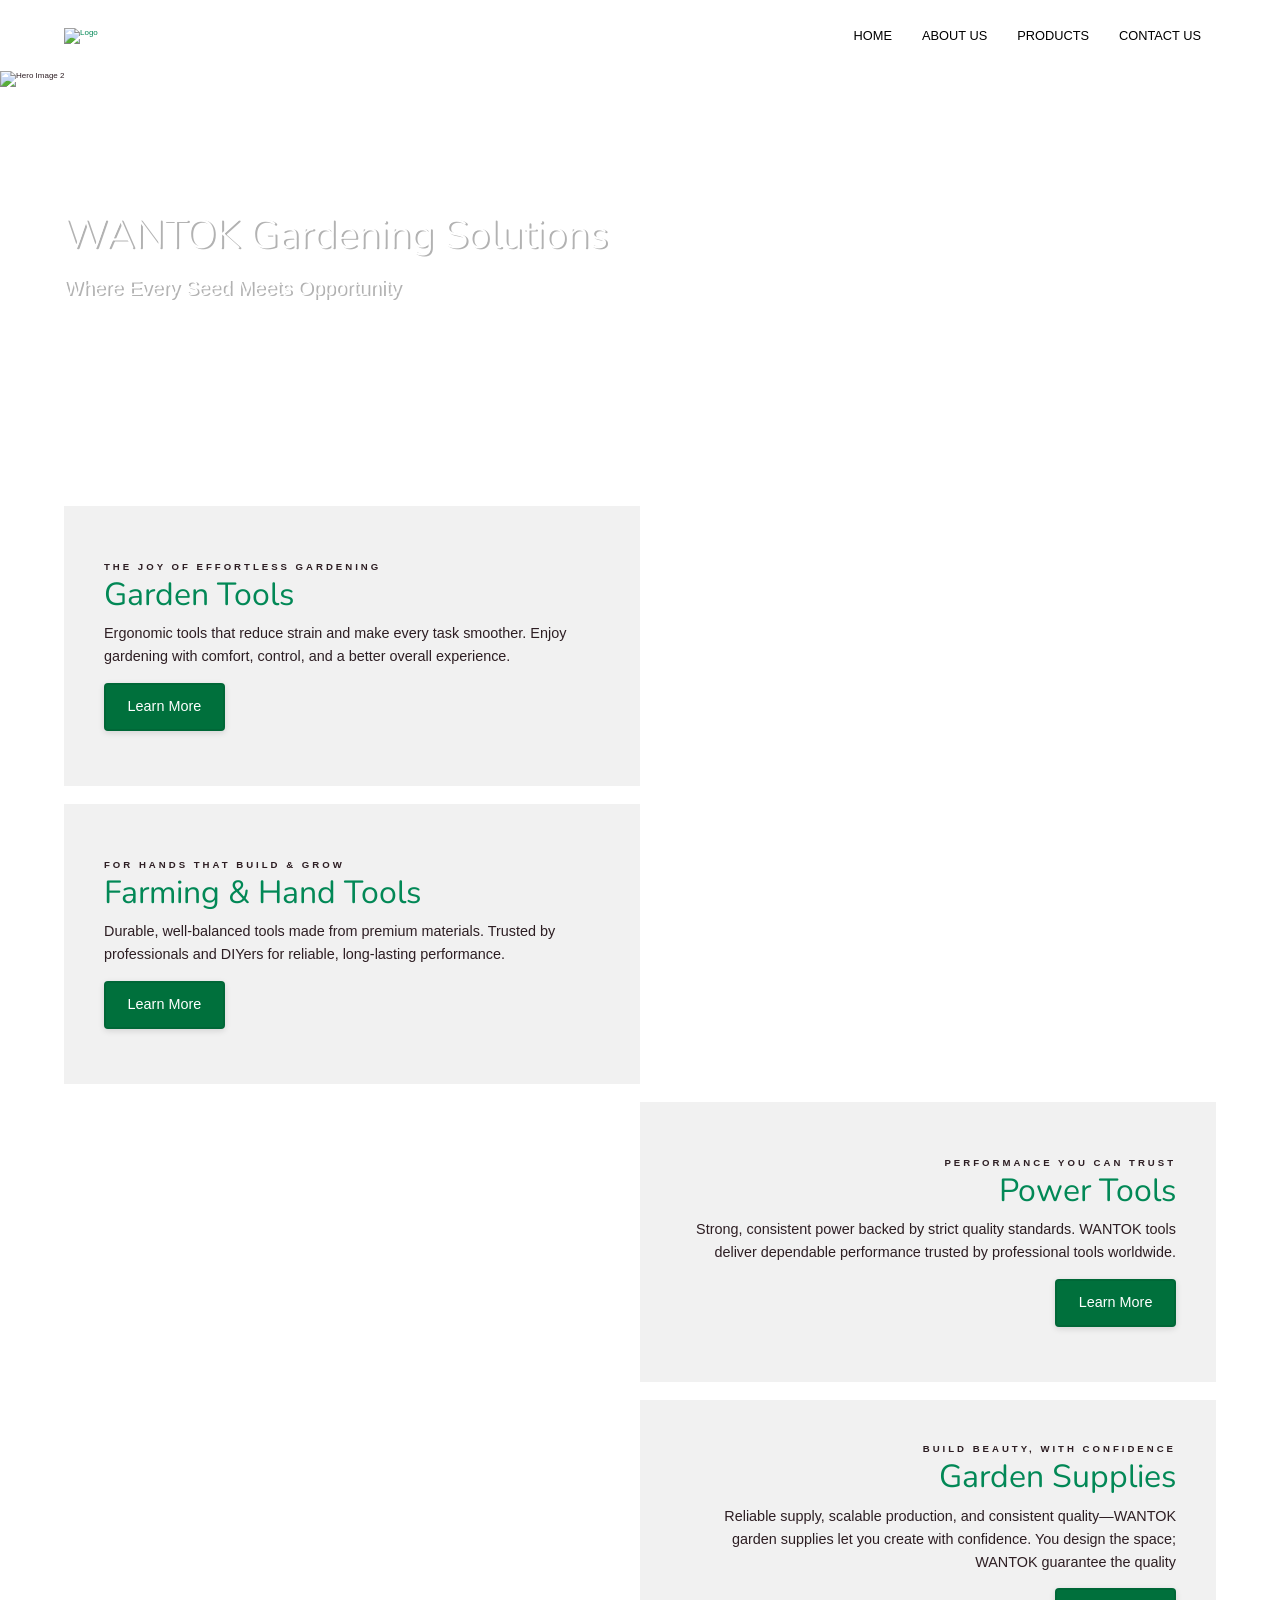
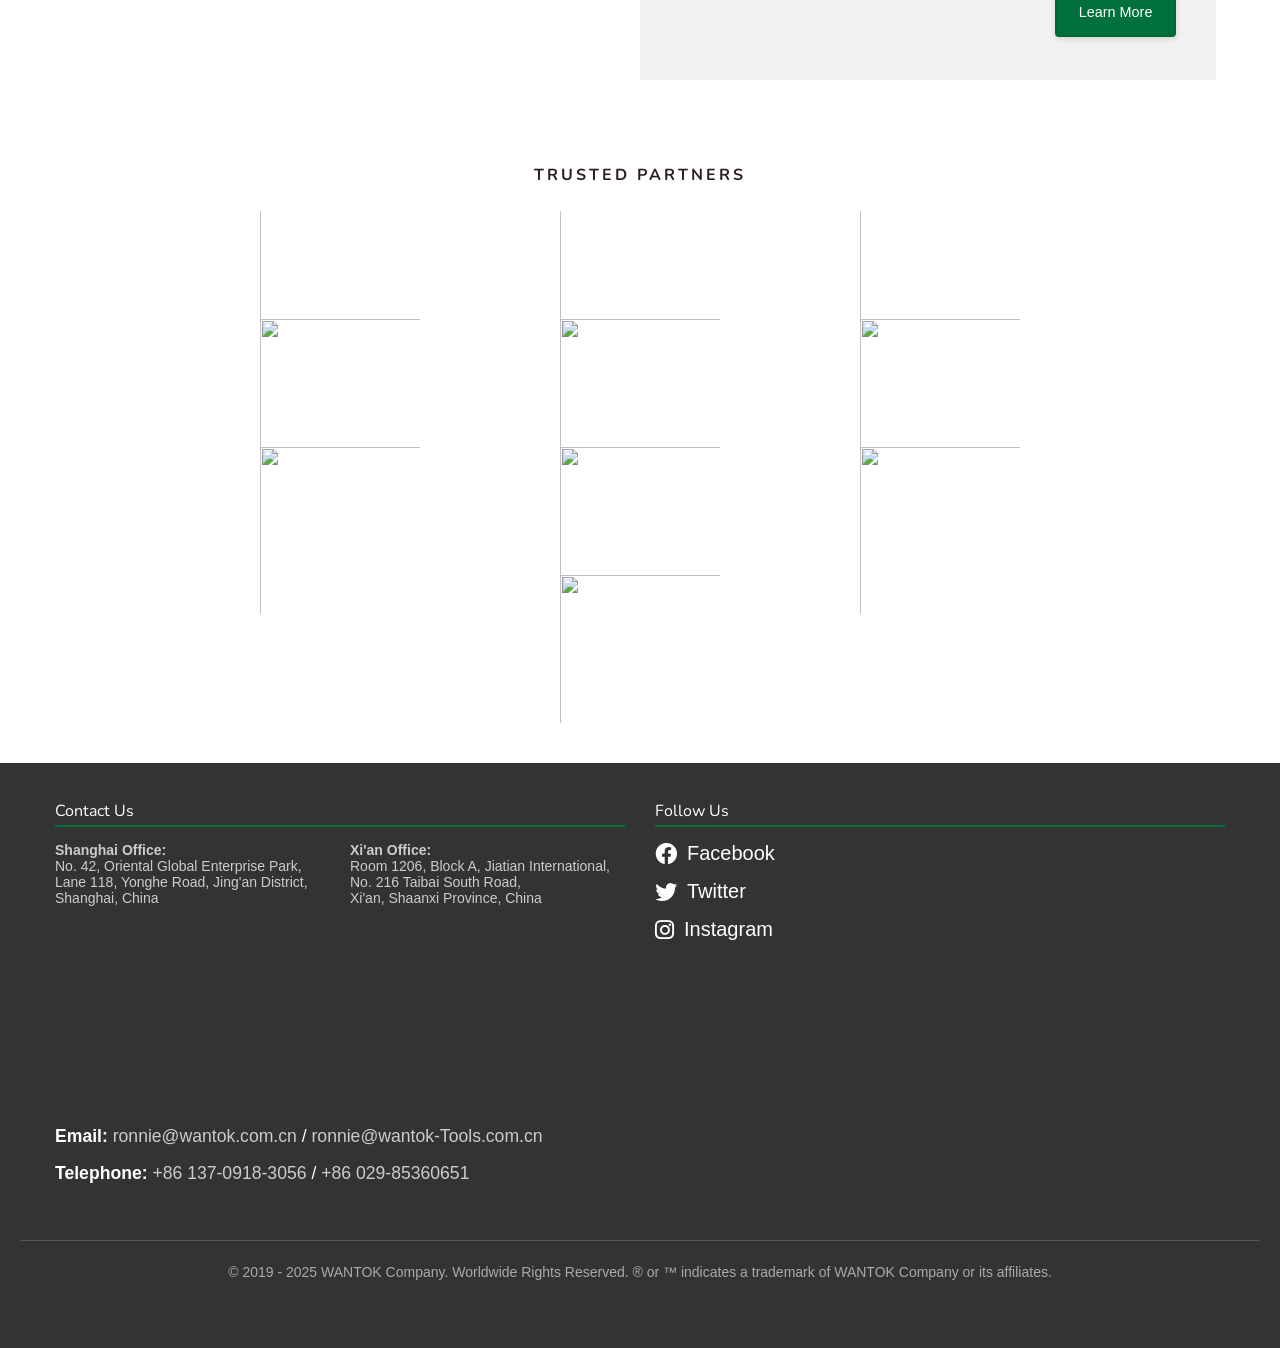
==== commit 06c9b21a: "风格调整，解决过期css，替换清理图片 (#8) * 解决outdated css, 风格修改misc  * 部署调整  * clean up" ====
--- a/index.html
+++ b/index.html
@@ -17,7 +17,7 @@
   <link rel="shortcut icon" href="https://via.placeholder.com/32x32.png" />
   <link rel="stylesheet" href="https://cdn.jsdelivr.net/npm/slick-carousel@1.8.1/slick/slick.css" />
   <link rel="stylesheet" href="https://cdn.jsdelivr.net/gh/fancyapps/fancybox@3.5.6/dist/jquery.fancybox.min.css" />
-  <link rel="stylesheet" href="https://scottsmiraclegro.com/wp-content/themes/smg-2019/style.css" />
+  <link rel="stylesheet" href="css/style.css" />
   <link rel="stylesheet" href="https://cdnjs.cloudflare.com/ajax/libs/font-awesome/6.0.0/css/all.min.css" />
 
   <style>
@@ -31,6 +31,9 @@
       font-family: Arial, sans-serif;
       margin: 0;
       padding: 0;
+    }
+    html {
+      scroll-behavior: smooth;
     }
 
     /* Hero轮播样式 */
@@ -47,8 +50,8 @@
       bottom: 0;
       width: 75%; 
       height: 100%; 
-      background: linear-gradient(to right, #000000, transparent);
-      opacity: 0.7;
+      background: none;
+      opacity: 0;
       transition: all 3s; 
       z-index: 1; 
     }
@@ -109,14 +112,44 @@
     .btn-green:hover {
       transform: translateY(-2px);
       box-shadow: 0 6px 18px rgba(0,0,0,0.18);
-      background: #c62828;
+      background: #00703c;
     }
 
     .btn-green:focus {
-      outline: 3px solid rgba(210,47,47,0.18);
+      outline: 3px solid rgba(27, 136, 13, 0.18);
       outline-offset: 2px;
     }
 
+    
+      /* Address + embedded map two-column layout */
+    .address-maps {
+      display: flex;
+      gap: 20px;
+      align-items: flex-start;
+    }
+
+    .address-maps .office {
+      flex: 1 1 50%;
+      min-width: 220px;
+    }
+
+    .address-maps .office a {
+      color: #ccc;
+      text-decoration: none;
+    }
+
+    .map-wrap iframe {
+      width: 100%;
+      height: 200px;
+      border: 0;
+      display: block;
+    }
+
+    @media (max-width: 768px) {
+      .address-maps {
+      flex-direction: column;
+      }
+    }  
 
     .callout-1 {
       display: flex;
@@ -350,6 +383,63 @@
       }
     }
 
+/* Brands carousel styling */
+    .brands .wrapper {
+      display: flex;
+      align-items: center;
+      -webkit-mask-image: linear-gradient(to right, transparent 0%, black 10%, black 90%, transparent 100%);
+      mask-image: linear-gradient(to right, transparent 0%, black 10%, black 90%, transparent 100%);
+    }
+
+    .brands .wrapper.slick-slider {
+      display: block !important;
+      width: 100% !important;
+    }
+
+    .brands .wrapper .slick-list {
+      overflow: hidden;
+      padding: 0; 
+    }
+
+    .brands .wrapper .slick-track {
+      display: flex !important;
+      align-items: center;
+      gap: 0 !important; 
+    }
+
+    .brands .wrapper.justify-content {
+      justify-content: center !important;
+    }
+
+    .brands .wrapper.slick-slider .slick-track {
+      justify-content: center !important;
+    }
+
+    .brands .carousel-item,
+    .brands .wrapper .slick-slide {
+      display: flex !important;
+      align-items: center;
+      justify-content: center;
+      flex: 0 0 auto !important;
+      width: 160px !important;
+      height: 128px !important;
+  
+
+      margin: 0 64px !important; 
+  
+      padding: 0 6px;
+      overflow: visible; 
+    }
+
+    .brands .carousel-item img,
+    .brands .wrapper .slick-slide img {
+      width: 130%;
+      height: 130%;
+      object-fit: contain;
+      display: block;
+      position: relative;
+      z-index: 1;
+    }
   </style>
 </head>
 
@@ -365,10 +455,9 @@
         
         <ul>
           <li><a href="#">HOME</a></li>
-          <li><a href="#">PRODUCTS</a></li>
-          <li><a href="#">ENTER WANTOK</a></li>
-          <li><a href="#">NEWS</a></li>
-          <li><a href="#">ABOUT US</a></li>
+          <li><a href="/about.html">ABOUT US</a></li>
+          <li><a href="/pdfpage.html">PRODUCTS</a></li>
+          <li><a href="#footer">CONTACT US</a></li>
         </ul>
       </nav>
     </div>
@@ -377,17 +466,15 @@
   <!-- Hero Section -->
   <section class="hero gutter">
       <div class="hero-slides">
-      <img src="images/hero/01.jpg" alt="Hero Image 1" class="hero-slide">
-      <img src="images/hero/02.jpg" alt="Hero Image 2" class="hero-slide">
-      <img src="images/hero/03.jpg" alt="Hero Image 3" class="hero-slide">
-      <img src="images/hero/04.jpg" alt="Hero Image 4" class="hero-slide">
-      <img src="images/hero/05.jpg" alt="Hero Image 4" class="hero-slide">
+      <img src="images/hero/1.jpg" alt="Hero Image 1" class="hero-slide">
+      <img src="images/hero/2.jpg" alt="Hero Image 2" class="hero-slide active">
+      <img src="images/hero/3.jpg" alt="Hero Image 3" class="hero-slide">
     </div>
     
     <div class="wrapper align-center mh35vh">
       <div class="w-50">
-        <h1 style="color:white;">Inspiring Growth,<br />Empowering Communities</h1>
-        <p class="mb20" style="color:white;">We believe in growing more than just gardens — we grow futures.</p>
+        <h1 style="color:white;">WANTOK Gardening Solutions</h1>
+        <p class="mb20" style="color:white; font-size: 20px;">Where Every Seed Meets Opportunity</p>
       </div>
     </div>
   </section>
@@ -399,9 +486,9 @@
       <div class="callout-1 rev-col-m">
         <div class="w-50">
           <div class="gutter well grey">
-            <span>Innovation</span>
-            <h2>New Sustainable Product Line Launch</h2>
-            <p>Discover how we're leading the charge in eco-friendly gardening solutions.</p>
+            <span>The Joy of Effortless Gardening</span>
+            <h2>Garden Tools</h2>
+            <p>Ergonomic tools that reduce strain and make every task smoother. Enjoy gardening with comfort, control, and a better overall experience.</p>
                   <!-- jump button -->
             <p>
               <a href="pdfpage.html" class="btn-green" role="button" aria-label="Go to PDF">Learn More</a>
@@ -409,7 +496,7 @@
           </div>
         </div>
         <div class="w-50">
-          <div class="fill-bg" style="background-image: url('images/section1/1.png');"></div>
+          <div class="fill-bg" style="background-image: url('images/section1/1.jpg');"></div>
         </div>
       </div>
     </div>
@@ -418,9 +505,9 @@
       <div class="callout-1 rev-col-m">
         <div class="w-50">
           <div class="gutter well grey">
-            <span>Learning Activities</span>
-            <h2>Hands-on Outdoor Learning for Kids</h2>
-            <p>72 free lessons to engage young minds through gardening and nature.</p>
+            <span>For Hands That Build & Grow</span>
+            <h2>Farming & Hand Tools</h2>
+            <p>Durable, well-balanced tools made from premium materials. Trusted by professionals and DIYers for reliable, long-lasting performance.</p>
                               <!-- jump button -->
             <p>
               <a href="pdfpage.html" class="btn-green" role="button" aria-label="Go to PDF">Learn More</a>
@@ -428,7 +515,7 @@
           </div>
         </div>
         <div class="w-50">
-          <div class="fill-bg" style="background-image: url('images/section1/2.png');"></div>
+          <div class="fill-bg" style="background-image: url('images/section1/2.jpg');"></div>
         </div>
       </div>
     </div>
@@ -436,13 +523,13 @@
     <div class="wrapper">
       <div class="callout-1">
         <div class="w-50">
-          <div class="fill-bg" style="background-image: url('images/section1/3.png');"></div>
+          <div class="fill-bg" style="background-image: url('images/section1/3.jpg');"></div>
         </div>
         <div class="w-50">
           <div class="gutter well grey" style="text-align: right;">
-            <span>Learning Activities</span>
-            <h2>Hands-on Outdoor Learning for Kids</h2>
-            <p>72 free lessons to engage young minds through gardening and nature.</p>
+            <span>Performance You Can Trust</span>
+            <h2>Power Tools</h2>
+            <p>Strong, consistent power backed by strict quality standards. WANTOK tools deliver dependable performance trusted by professional tools worldwide.</p>
                               <!-- jump button -->
             <p>
               <a href="pdfpage.html" class="btn-green" role="button" aria-label="Go to PDF">Learn More</a>
@@ -455,13 +542,13 @@
     <div class="wrapper">
       <div class="callout-1">
         <div class="w-50">
-          <div class="fill-bg" style="background-image: url('images/section1/4.png');"></div>
+          <div class="fill-bg" style="background-image: url('images/section1/4.jpg');"></div>
         </div>
         <div class="w-50">
           <div class="gutter well grey" style="text-align: right;">
-            <span>Learning Activities</span>
-            <h2>Hands-on Outdoor Learning for Kids</h2>
-            <p>72 free lessons to engage young minds through gardening and nature.</p>
+            <span>Build Beauty, With Confidence</span>
+            <h2>Garden Supplies</h2>
+            <p>Reliable supply, scalable production, and consistent quality—WANTOK garden supplies let you create with confidence. You design the space; WANTOK guarantee the quality</p>
                               <!-- jump button -->
             <p>
               <a href="pdfpage.html" class="btn-green" role="button" aria-label="Go to PDF">Learn More</a>
@@ -477,71 +564,75 @@
     <section class="gutter white center brands">
       <h2 class="brand-title">Trusted Partners</h2>
       <div class="wrapper justify-content wrap">
-        <div class="carousel-item active"><img src="images\favicon.png"></div>
-        <div class="carousel-item"><img src="images\favicon.png"></div>
-        <div class="carousel-item"><img src="images\favicon.png"></div>
-        <div class="carousel-item"><img src="images\favicon.png"></div>
-        <div class="carousel-item"><img src="images\favicon.png"></div>
+        <div class="carousel-item"><img src="images/trusted-partners/1.png"></div>
+        <div class="carousel-item"><img src="images/trusted-partners/2.png"></div>
+        <div class="carousel-item"><img src="images/trusted-partners/3.png"></div>
+        <div class="carousel-item"><img src="images/trusted-partners/4.png"></div>
+        <div class="carousel-item"><img src="images/trusted-partners/5.png"></div>
+        <div class="carousel-item"><img src="images/trusted-partners/1.png"></div>
+        <div class="carousel-item"><img src="images/trusted-partners/2.png"></div>
+        <div class="carousel-item"><img src="images/trusted-partners/3.png"></div>
+        <div class="carousel-item"><img src="images/trusted-partners/4.png"></div>
+        <div class="carousel-item"><img src="images/trusted-partners/5.png"></div>
       </div>
     </section>
 
-    <!-- 增强的页脚 -->
-    <footer>
-      <div class="footer-container">
+
+<footer id="footer">
+    <div class="footer-container">
         <div class="footer-column">
-          <h3>Who We Are</h3>
-          <ul>
-            <li><a href="#">Our Purpose</a></li>
-            <li><a href="#">Where We Stand</a></li>
-            <li><a href="#">Brands</a></li>
-            <li><a href="#">History</a></li>
-            <li><a href="#">Leadership</a></li>
-            <li><a href="#">Corporate Responsibility</a></li>
-          </ul>
-        </div>
-
+            <h3>Contact Us</h3>
+            <div class="address-maps">
+                <div class="office">
+                    <a href="https://maps.app.goo.gl/8hws2nnF94ukuQRH7" target="_blank" rel="noopener noreferrer">
+                        <strong>Shanghai Office:</strong><br>
+                        No. 42, Oriental Global Enterprise Park,<br>
+                        Lane 118, Yonghe Road, Jing'an District, 
+                        Shanghai, China
+                    </a>
+                    <div class="map-wrap">
+                        <iframe src="https://www.google.com/maps/embed?pb=!1m18!1m12!1m3!1d1704.7769961539564!2d121.44418016618589!3d31.288430000000012!2m3!1f0!2f0!3f0!3m2!1i1024!2i768!4f13.1!3m3!1m2!1s0x35b271e27ef94de7%3A0x49731de3a1b68abc!2z5LiK5rW35Lic5pa5546v55CD5LyB5Lia5Lit5b-D!5e0!3m2!1szh-CN!2s!4v1764782743367!5m2!1szh-CN!2s" allowfullscreen="" loading="lazy" referrerpolicy="no-referrer-when-downgrade"></iframe>
+                    </div>
+                </div>
+                <div class="office">
+                    <a href="https://maps.app.goo.gl/pycgDY31ccRc5Dbw8" target="_blank" rel="noopener noreferrer">
+                        <strong>Xi'an Office:</strong><br>
+                        Room 1206, Block A, Jiatian International,<br>
+                        No. 216 Taibai South Road,<br>
+                        Xi'an, Shaanxi Province, China
+                    </a>
+                    <div class="map-wrap">
+                        <iframe src="https://www.google.com/maps/embed?pb=!1m18!1m12!1m3!1d1649.5178128711798!2d108.91379342881429!3d34.22210872532615!2m3!1f0!2f0!3f0!3m2!1i1024!2i768!4f13.1!3m3!1m2!1s0x366370c8a73c71e5%3A0x71f48b8d98e363d5!2z5ZiJ5aSp5Zu96ZmF!5e0!3m2!1szh-CN!2s!4v1764782651213!5m2!1szh-CN!2s" allowfullscreen="" loading="lazy" referrerpolicy="no-referrer-when-downgrade"></iframe>
+                    </div>
+                </div>
+            </div>
+            <div style="margin-top: 15px; font-size: 1.1rem; line-height: 1.8;">
+                <div style="margin-bottom: 5px;">
+                    <strong>Email:</strong> 
+                    <a href="mailto:ronnie@wantok.com.cn">ronnie@wantok.com.cn</a> / 
+                    <a href="mailto:ronnie@wantok-Tools.com.cn">ronnie@wantok-Tools.com.cn</a>
+                </div>
+                <div>
+                    <strong>Telephone:</strong> 
+                    <a href="tel:+8613709183056">+86 137-0918-3056</a> / 
+                    <a href="tel:+8602985360651">+86 029-85360651</a>
+                </div>
+            </div>
+
+        </div>
         <div class="footer-column">
-          <h3>Our Impact</h3>
-          <ul>
-            <li><a href="#">The WANTOK Foundation</a></li>
-            <li><a href="#">Community Enhancement</a></li>
-            <li><a href="#">Water Stewardship</a></li>
-            <li><a href="#">The Legacy Project</a></li>
-            <li><a href="#">Social Justice Fund</a></li>
-            <li><a href="#">The Pollinator Promise</a></li>
-          </ul>
-        </div>
-
-        <div class="footer-column">
-          <h3>Careers</h3>
-          <ul>
-            <li><a href="#">Why Join Us</a></li>
-            <li><a href="#">Health & Wellness Benefits</a></li>
-            <li><a href="#">Our Workplace Culture</a></li>
-            <li><a href="#">Military & Veterans</a></li>
-            <li><a href="#">Diversity & Inclusion</a></li>
-            <li><a href="#">Internships</a></li>
-          </ul>
-        </div>
-
-        <!-- 调整后的垂直社交媒体列 -->
-        <div class="footer-column">
-          <h3>Connect With Us</h3>
-          <ul class="vertical-social">
-            <li><a href="#"><i class="fab fa-facebook-f"></i> Facebook</a></li>
-            <li><a href="#"><i class="fab fa-twitter"></i> Twitter</a></li>
-            <li><a href="#"><i class="fab fa-instagram"></i> Instagram</a></li>
-            <li><a href="#"><i class="fab fa-linkedin-in"></i> LinkedIn</a></li>
-          </ul>
-        </div>
-      </div>
-
-      <div class="footer-bottom">
-        <p style="font-size: 0.875rem;">
-          © 2019 - 2025 WANTOK Company. Worldwide Rights Reserved. ® or ™ indicates a trademark of WANTOK Company or its affiliates.
-        </p>
-      </div>
-    </footer>
+            <h3>Follow Us</h3>
+            <ul class="vertical-social">
+                <li><a href="https://www.facebook.com/" target="_blank"><i class="fab fa-facebook"></i> Facebook</a></li>
+                <li><a href="https://www.twitter.com/" target="_blank"><i class="fab fa-twitter"></i> Twitter</a></li>
+                <li><a href="https://www.instagram.com/" target="_blank"><i class="fab fa-instagram"></i> Instagram</a></li>
+            </ul>
+        </div>
+    </div>
+    <div class="footer-bottom">
+        <p style="font-size: 0.875rem;">© 2019 - 2025 WANTOK Company. Worldwide Rights Reserved. ® or ™ indicates a trademark of WANTOK Company or its affiliates.</p>
+    </div>
+</footer>
 
     <!-- Scripts -->
     <script src="https://cdn.jsdelivr.net/npm/jquery@3.6.0/dist/jquery.min.js"></script>
@@ -564,8 +655,31 @@
 
       // 启动自动轮播
       setInterval(autoSlide, intervalTime);
+
+      // Initialize brands carousel using Slick (autoplay, infinite)
+      if ($('.brands .wrapper').length && $.fn.slick) {
+        $('.brands .wrapper').slick({
+          slidesToShow: 5,
+          slidesToScroll: 1,
+          autoplay: true,
+          autoplaySpeed: 1500,
+          arrows: false,
+          dots: false,
+          infinite: true,
+          responsive: [
+            {
+              breakpoint: 768,
+              settings: { slidesToShow: 3 }
+            },
+            {
+              breakpoint: 480,
+              settings: { slidesToShow: 2 }
+            }
+          ]
+        });
+      }
     });
     </script>
 </body>
 
-</html>+</html>
--- a/css/style.css
+++ b/css/style.css
@@ -0,0 +1,11 @@
+/*
+Theme Name: smg-2019
+Theme URI: 
+Author: jwade
+Author URI: 
+Description: Wordpress Theme
+Version: 1.0
+*/
+
+
+@import url(https://fonts.googleapis.com/css?family=Open+Sans:400,700);@import url("https://fonts.googleapis.com/css?family=Nunito:400,400i,700,700i");*{margin:0;padding:0}body{font:66.6% "Roboto",sans-serif;color:#2d1e23;background-color:#2f2b28;-webkit-font-smoothing:antialiased}header{position:relative;z-index:190;transition:all 70ms ease-out;background:#fff}section,footer{position:relative;display:block}section{z-index:100}section:after{content:'';display:block;clear:both}#site{position:relative}.wrapper{display:block;margin:0 auto;display:-webkit-box;display:-moz-box;display:-ms-flexbox;display:-webkit-flex;display:flex;flex:1;position:relative;width:90%;max-width:1600px;z-index:125}.flex{display:-webkit-box;display:-moz-box;display:-ms-flexbox;display:-webkit-flex;display:flex;flex:1}.flex.auto{flex:0 1 auto}img{border:none}input:focus{outline:0}h1,h2,h3,h4,h5{line-height:1.1em;font-weight:normal}h1,h2,h3,h4,h5{font-family:"Nunito",sans-serif}h1,.h1{font-size:5em}h2{font-size:4em;font-weight:bold;margin-bottom:15px}h3{font-size:3em}h4{font-size:2.5em;font-weight:bold}h5{font-size:2.5em;font-weight:normal;color:#7cbb46}h6{font-size:1.8em;font-weight:bold;margin-bottom:25px}a{color:#028856;transition:all .2s;cursor:pointer !important;text-decoration:none;font-weight:400}a:hover{color:#03ba76}p{font-size:1.8em;line-height:1.6em;margin-bottom:25px;font-weight:400}p .btn{font-size:.9em !important;margin:0}.w-5,.w-10,.w-15,.w-16,.w-20,.w-25,.w-30,.w-33,.w-40,.w-50,.w-60,.w-66,.w-70,.w-75,.w-80,.w-90,.w-100{position:relative;min-height:1px;box-sizing:border-box;margin:0}.w-5{width:5%}.w-10{width:10%}.w-15{width:15%}.w-16{width:16.666%}.w-20{width:20%}.w-25{width:25%}.w-30{width:30%}.w-33{width:33.333%}.w-40{width:40%}.w-50{width:50%}.w-60{width:60%}.w-66{width:66.666%}.w-66 ul{margin:-5px 0 25px}.w-66 li{margin:0 0 10px 65px;font-size:1.8em;line-height:1.4em}.w-66 li li{font-size:1em;margin:10px 0 0 25px}.w-66 h3{color:#028856;margin-bottom:15px}.w-66 h5{font-size:2.5em;margin-bottom:15px}.w-70{width:70%}.w-75{width:75%}.w-75 ul{margin:-5px 0 35px}.w-75 li{margin:0 0 10px 35px;font-size:1.8em;line-height:1.4em}.w-75.quote{position:relative}.w-75.quote span{position:relative;z-index:9}.w-75.quote:after{content:'';padding:20px 0;background:url(/wp-content/uploads/2019/02/fancy-quote.jpg);background-position:center top;background-repeat:no-repeat;background-size:100%;width:100px;height:100px;position:absolute;top:-40px;left:-30px;z-index:5}.w-80{width:80%}.w-90{width:90%}.w-100{width:100%}.h-100{height:100vh}.nowrap{-webkit-flex-wrap:nowrap;flex-wrap:nowrap}.img-full img{width:100%}.wrap{-webkit-flex-wrap:wrap;flex-wrap:wrap}.small{font-size:1.2em}.fill-bg{background-size:cover !important;background-position:top center !important;width:100%;height:100%;opacity:.9;transition:all .2s;position:relative}.callout-1{display:-webkit-box;display:-moz-box;display:-ms-flexbox;display:-webkit-flex;display:flex;flex:1;vertical-align:middle;border-bottom:solid 2px #fff}.callout-1 .grey,.callout-1 .white{min-height:200px;display:flex;flex-direction:column;justify-content:center}.callout-1 span{font-size:1.2em;text-transform:uppercase;letter-spacing:3px;font-weight:bold;margin-bottom:5px;display:block;color:#2d1e23}.callout-1 h2{color:#028856;font-weight:400;margin-bottom:10px}.callout-1 p{margin:0;color:#2d1e23}.callout-1:hover .fill-bg{opacity:1}.callout-2{vertical-align:middle}.callout-2 .abs{position:absolute;right:0;top:0;bottom:0;background-size:cover !important}.callout-2 span{font-size:1.2em;text-transform:uppercase;letter-spacing:3px;font-weight:bold;margin-bottom:5px;display:block;color:#2d1e23}.callout-2 h1,.callout-2 h2{color:#028856;font-weight:400;margin-bottom:15px}.callout-2 p{color:#2d1e23}.callout-2 img{width:100%;width:100%;border-radius:5px;box-shadow:0 5px 10px 0 rgba(0,0,0,0.2)}.callout-2 .info{padding:0 10% 0 0}.callout-2 .info.r{padding:0 0 0 6%}.img-shadow{border-radius:5px;box-shadow:0 5px 10px 0 rgba(0,0,0,0.2)}.callout-column .vid-a{margin-bottom:30px}.callout-column .vid-a img{width:60%;border-radius:5px;box-shadow:0 5px 10px 0 rgba(0,0,0,0.2)}.callout-column h1,.callout-column .h1{color:#028856}.callout-column h4{color:#015636;margin-bottom:15px;padding-bottom:15px;border-bottom:solid 1px #ccc}.callout-column .w-30{padding:3%}.callout-column .btn{margin:20px}.line{border-top:solid 2px #f1f1f1}.justify-content{justify-content:space-between}.justify-center{justify-content:center}.baseline{align-items:baseline}.align-center{align-items:center}.align-start{align-items:flex-start}.align-end{align-items:flex-end}.column{flex-direction:column}.carat{background:url(/wp-content/uploads/2019/01/section-carat.png);background-position:center top;background-repeat:no-repeat}.link{color:#028856;font-size:1.8em}.link:before{content:"";background:url(/wp-content/uploads/2019/01/arrow-grey.png);width:20px;height:20px;background-size:100%;position:relative;display:inline-block;margin-right:13px;top:4px;left:0;transition:all .2s}.link:hover{color:#03ba76}.link:hover:before{left:4px}.img-slide{background-position:repeat-x;height:250px;width:6873px;animation:slide 100s linear infinite}.quote{font-size:2.6em;line-height:1.4em}.quote strong{display:block;padding:15px 0}.btn{display:inline-block;background-color:transparent;border:solid 2px;font-size:1.6em;text-transform:uppercase;font-weight:bold;transform:perspective(1px) translateZ(0);transition-property:color;transition-duration:0.3s;padding:10px 20px;font-family:"Nunito",sans-serif}.btn.blue{color:#1f93ce;border-color:#1f93ce}.btn.blue:before{background:#1f93ce}.btn.green{color:#7cbb46;border-color:#7cbb46}.btn.green:before{background:#7cbb46}.btn.orange{color:#e6921e;border-color:#e6921e}.btn.orange:before{background:#e6921e}.btn.red{color:#ff002a;border-color:#ff002a}.btn.red:before{background:#ff002a}.btn.jade{color:#028856;border-color:#028856}.btn.jade:before{background:#028856}.btn.eggplant{color:#653c5f;border-color:#653c5f}.btn.eggplant:before{background:#653c5f}.btn img{width:25px;position:relative;top:7px;margin:-10px 6px 0 -6px}.btn:before{content:"";position:absolute;z-index:-1;top:0;left:0;right:0;bottom:0;-webkit-transform:scaleX(0);transform:scaleX(0);-webkit-transform-origin:0 50%;transform-origin:0 50%;-webkit-transition-property:transform;transition-property:transform;-webkit-transition-duration:0.3s;transition-duration:0.3s;-webkit-transition-timing-function:ease-out;transition-timing-function:ease-out}.btn:hover{color:#fff !important}.btn:hover:before{transform:scaleX(1)}.btn.mb{margin-bottom:20px}.btn.even{display:flex !important;flex:1;flex-direction:column;align-items:center;justify-content:center}.btn.space{margin:40px 20px 20px}.inside{position:relative}.icon{display:block}.icon img{width:100%}.video-wrapper{position:relative;padding-bottom:56.25%;padding-top:30px;height:0;overflow:hidden;margin:60px 0}.video-wrapper iframe{position:absolute;top:0;left:0;width:100%;height:100%}.gutter{padding-top:60px;padding-bottom:60px}.gutter.sml{padding-top:40px;padding-bottom:40px}.gutter.giant{padding-top:100px;padding-bottom:100px}.gutter.bot{padding-top:0px}.gutter.top{padding-bottom:0px}.no-scroll{overflow:hidden;position:fixed}.no-p{margin:0 !important}.well{padding-left:60px;padding-right:60px}.well.sml{padding-left:30px;padding-right:30px}.well.giant{padding-left:100px;padding-right:100px}.well.le{padding-right:0px}.well.ri{padding-left:0px}.clear{clear:both}.left{float:left}.right{float:right}.mr10{margin-right:10px !important}.mr20{margin-right:20px !important}.mr40{margin-right:40px !important}.ml10{margin-left:10px !important}.ml20{margin-left:20px !important}.ml40{margin-left:40px !important}.mb20{margin-bottom:20px !important}.mb40{margin-bottom:40px !important}.pt20{padding-top:20px !important}.pt40{padding-top:40px !important}.circle{border-radius:50%}.border-it{border:solid 1px #ccc}.grey{background-color:#f1f1f1}.grey .callout-1 .fill-bg{border-radius:5px;box-shadow:0 5px 10px 0 rgba(0,0,0,0.2)}.grey .info{background-color:#fff}.grey .card-info{background:#fff}.white,.pillar{background-color:#fff}.white .center h1,.white .center .h1,.pillar .center h1,.pillar .center .h1{color:#028856}.white .info,.pillar .info{background-color:#f1f1f1}.up{z-index:120}.center{text-align:center}.center h1,.center .h1{margin-bottom:10px}.left-justified{text-align:left}.cen{width:70%;margin:0 auto}.m-center{margin:0 auto}.aligncenter{margin:0 auto 25px !important;display:block;padding:15px;box-sizing:border-box}.alignright{margin:0 0 25px 25px;padding:15px;border:solid 1px #ccc;float:right}.alignleft{margin:0 25px 25px 0;padding:15px;border:solid 1px #ccc;float:left}.ql{width:40%;height:3px;margin:0 auto}.all-center{position:absolute;margin:auto !important;top:0;left:0;right:0;bottom:0}.ip{display:none !important}.mo{display:none !important}.h100{height:100%}sup{font-size:.6em;vertical-align:inherit;position:relative;bottom:5px}.related .w-25{width:24%}.related .w-33{width:32%}.related .w-33 .btn{padding:10% 3%}.related .w-50{margin-right:3%}.related .w-50 .btn{padding:5%}.related .w-50 .simple{background-color:#f1f1f1;text-decoration:none;color:#2d1e23;padding:60px 40px 0;margin:0 10px 0 0;flex-direction:column;height:100%;display:flex;flex:1;font-size:1.8em}.related .btn{font-size:2.6em;letter-spacing:2px;display:block}.orange{color:#e6921e}.blue{color:#1f93ce}.red{color:#ff002a}.green{color:#7cbb46}.mobile{display:none}.darken{opacity:.1;transition:none !important}.grecaptcha-badge{opacity:0}.minh400{min-height:25vh}.mh35vh{min-height:35vh}.mh50vh{min-height:50vh}.mh60vh{min-height:60vh}.header{position:relative;z-index:190;transition:all 70ms ease-out;background:#fff}.logo{width:235px;padding:15px 0 20px;flex-grow:1}.logo img{width:235px}nav{position:relative;z-index:120}nav ul{display:-webkit-box;display:-moz-box;display:-ms-flexbox;display:-webkit-flex;display:flex;flex:1;justify-content:flex-end}nav ul li{list-style-type:none;position:relative}nav li a{color:#028856;text-decoration:none;padding:27px 25px;display:block;font-size:1.6em;font-weight:400;white-space:nowrap}nav ul ul{position:absolute;width:300px;z-index:999;background-color:#fff;visibility:hidden;padding-bottom:15px;display:block;opacity:0;transition:all .2s;box-shadow:0 5px 10px 0 rgba(0,0,0,0.1)}nav ul ul li{border:none}nav ul ul li a{line-height:18px;padding:10px 25px;width:auto;height:auto;font-size:1.6em;float:none;color:#028856}nav ul ul ul{position:relative;width:250px;z-index:999;height:auto;background-color:#f1f1f1;top:0;display:block;box-shadow:0px 5px 5px rgba(0,0,0,0);-moz-box-shadow:0px 5px 5px rgba(0,0,0,0);-webkit-box-shadow:0px 5px 5px rgba(0,0,0,0);padding:5px 15px 10px;border:none}nav ul ul ul li{float:none}nav ul ul li.nav-title{font-size:1.8em;border-bottom:solid 1px #ccc;margin-bottom:4px;padding-bottom:8px}nav .last{right:0;left:auto}nav li:hover>a{color:#2d1e23}nav ul li:hover>ul{visibility:visible;opacity:1}.nav-parent:before{content:'';position:absolute;bottom:29px;right:5px;background:url(/wp-content/uploads/2019/03/down-carat.png);width:15px;height:15px;background-size:100%}.mav-btn{background-repeat:no-repeat;float:right;display:none;background-image:url(/wp-content/uploads/2019/03/cheeseburger.png);background-repeat:no-repeat;width:22px;cursor:pointer;background-size:100%;height:22px;margin:25px 0 23px 0}.close-btn{position:absolute;top:1%;right:5%;color:#fff;font-size:6em;display:none}.mobile-nav{color:#028856;display:none;position:absolute;top:0;left:0;height:100%;width:75%;opacity:1;z-index:550;background-color:#fff;box-shadow:3px 0 5px rgba(0,0,0,0.15);overflow:hidden}.mobile-nav a{border-bottom:solid 1px #ccc;display:block;padding:15px 20px;color:#028856;font-size:1.8em;position:relative}.mobile-nav a.nav-link{border-bottom:solid 1px #f1f1f1}.mobile-nav a.breadcrumb{background-color:#2d1e23;color:#fff}.mobile-nav a.parent{background-color:#e6e6e6}.mobile-nav a.children:before{content:'';position:absolute;bottom:11px;right:20px;background:url(/wp-content/uploads/2019/01/arrow-grey.png);width:25px;height:25px;background-size:100%}.mobile-nav .mobile-nav-2{position:absolute;left:-100%;top:0;width:100%;height:100%;background:#fff;transition:.3s}.mobile-nav .mobile-nav-2.show{left:0}.mobile-nav .mobile-nav-2 .breadcrumb{padding-left:60px}.mobile-nav .mobile-nav-2 .breadcrumb:before{content:'';position:absolute;bottom:11px;left:20px;background:url(/wp-content/uploads/2019/01/arrow.png);width:25px;height:25px;background-size:100%;transform:rotate(180deg)}.s-wrapper{background-color:#2d1e23;position:absolute;z-index:200;width:100%}.searchy{background-image:url(/wp-content/uploads/2019/01/search.png);background-repeat:no-repeat;width:25px;cursor:pointer;background-size:100%;height:25px;margin:23px 0 23px 20px}.searchy.search-on{display:none}.searchy.fou{background-image:url(images/search-grey.png)}.search-wrapper{display:none;width:100%}.search-wrapper .search-box{width:60%;font-size:2.8em;border:none;background:none;color:#fff;padding:20px 0;float:left}.search-wrapper .search-btn,.search-wrapper .close{background-image:url(/wp-content/uploads/2019/01/search-white.png);background-repeat:no-repeat;width:33px;float:right;cursor:pointer;background-size:100%;height:33px;margin:17px 10px;background-color:transparent;border:0}.close{background-image:url(/wp-content/uploads/2019/01/x.png) !important}.footer{padding:40px 0px;position:relative;width:auto;z-index:100}.footer .footer-logo{width:12%;position:relative;display:block}.footer .footer-logo img{width:100%;height:auto}.footer .footer-first{float:left;position:relative;width:70%;margin-top:40px}.footer .footer-nav{margin-bottom:10px;display:flex}.footer .footer-nav li{list-style-type:none;position:relative}.footer .footer-nav li a{color:#fff;text-decoration:none;display:block;font-size:1.6em;margin-bottom:20px}.footer .footer-nav:after{content:'';display:block;clear:both}.footer .footer-nav .footer-sub{margin-bottom:30px}.footer .footer-nav .footer-sub li a{color:#ccc;font-size:1.4em;margin-bottom:10px}.footer .footer-company{color:#666;font-size:1.2em;border-top:solid 1px #48413c;padding-top:25px}.footer .footer-company a{text-decoration:none}.footer .footer-last{float:right;position:relative;width:28%;margin-top:40px}.footer .footer-last h4{font-weight:300;font-family:"$c-font", sans-serif;font-size:1.6em;color:#fff;margin-bottom:10px}.footer .footer-last .signup{position:relative;margin-bottom:40px;color:#fff}.footer .footer-last .signup input{box-sizing:border-box;font-size:1.6em;font-family:"Roboto",sans-serif;color:#2d1e23;-webkit-appearance:none;border-radius:0}.footer .footer-last .signup .email{width:100%;padding:10px 100px 10px 10px;border:none;border-radius:3px;margin-bottom:10px;height:43px}.footer .footer-last .signup .submit{position:absolute;padding:10px 20px;right:0;top:0;background-color:#77b900;border:none;border-radius:0 3px 3px 0;color:#fff;cursor:pointer;font-family:"Nunito",sans-serif;height:43px}.footer .footer-last .signup .submit:hover{background-color:#84cd00}.footer .footer-last .signup p{font-size:1.2em;color:#999}.footer .footer-last li{float:left;list-style:none}.footer .footer-last li a{width:25px;display:block;margin:0 15px 0 0;opacity:.4}.footer .footer-last li a:hover{opacity:1}.footer .footer-last li a img{width:100%}.footer a:hover{color:#fff !important}.f .footer-logo{float:left}.f .footer-first{margin:15px 0 15px 40px;width:auto}.f .footer-last{margin:0 0 25px}.f .social{float:right;margin-bottom:20px}.footer-nav-foundation li{list-style-type:none;position:relative;display:inline-block;margin:0 20px 0 0}.footer-nav-foundation li a{color:#fff;text-decoration:none;display:block;font-size:1.6em;margin-bottom:20px}.footer-nav-foundation:after{content:'';display:block;clear:both}.footer-nav-foundation .footer-sub{margin-bottom:30px}.footer-nav-foundation .footer-sub li a{color:#ccc;font-size:1.4em;margin-bottom:10px}.on{display:block}.hero{position:relative;background-position:right top !important;background-size:cover}.hero h1{color:#fff;font-weight:300;margin:0 0 15px;text-shadow:2px 1px 0px rgba(0,0,0,0.3)}.hero p{color:#fff;margin:0;text-shadow:2px 1px 0px rgba(0,0,0,0.3)}.hero .btn{color:#fff}.hero.page h1{margin:0}.hero.page:before{background:transparent}.hero:before{background:linear-gradient(to right, #000, transparent);transition:all .3s;position:absolute;content:"";left:0px;bottom:0px;height:100%;width:75%;opacity:.7}.no-bg h1{color:#028856;text-shadow:none;margin-bottom:15px}.no-bg p{color:#2d1e23;text-shadow:none;margin:0}.no-bg .btn{color:inherit}.no-bg:before{background:transparent}.home-callout{background-color:#fff}.home-callout .w-25{transition:width .3s}.home-callout .w-25:hover{width:28%}.home-callout a{display:block;text-decoration:none;transition:all .3s ease;position:relative;border-right:solid 2px #fff}.home-callout a span{position:relative;bottom:0}.home-callout a .img{height:450px;padding:50px 50px 25px 15px;position:relative;background-size:cover !important;color:#fff;background-position:center top !important;transition:all .3s ease}.home-callout a .img:before{content:"";position:absolute;top:0;left:0;background:#1f93ce;width:100%;height:100%;opacity:0;transition:all .2s}.home-callout a .img:after{background:linear-gradient(transparent, #000);transition:all .3s;position:absolute;content:"";left:0px;bottom:0px;height:20%;width:100%;opacity:.7}.home-callout a .img:hover:before{opacity:.8}.home-callout a .img:hover:after{opacity:0}.home-callout a h1{text-transform:uppercase;font-size:2.6em;font-weight:bold;text-shadow:2px 1px 0px rgba(0,0,0,0.3);padding:0 25px;z-index:9}.home-callout a .des{padding:0 25px}.home-callout a p{padding:17px 25px 0 0;color:#2d1e23}.home-callout a:after{content:"";position:absolute;bottom:20px;right:25px;background:url(/wp-content/uploads/2019/01/arrow.png);width:35px;height:35px;background-size:100%}.home-callout a:hover .secret{right:75px;opacity:1}.secret{position:absolute;bottom:28px;right:78px;font-size:1.4em;text-transform:uppercase;letter-spacing:3px;color:#fff;font-weight:bold;opacity:0;transition:all .2s}.home-bar{padding:10px}.home-bar a{display:inline-block;text-align:center}.home-bar h4{padding:0px 15px 8px;color:#fff;text-align:center;position:relative;top:3px}.home-media{background-color:#fff}.home-doing{margin:0 15px;display:block;text-decoration:none;transition:all .3s ease;position:relative;border-radius:5px;height:200px;background-size:716px 340px !important;padding:30px;color:#fff;background-position:0 0 !important}.home-doing span{position:relative;bottom:0}.home-doing h3{font-size:4em;line-height:1em;margin-bottom:15px}.home-doing h3 span{position:static;font-size:.5em}.home-doing h4{font-size:6em}.home-doing p{padding:0 30px 20px 0}.home-doing:hover{color:#fff;background-size:825px 392px !important;background-position:-20px -20px !important}.updates{background-color:#fff}.home-post{margin:25px 0 15px}.home-post .art{margin:0 30px 20px 0;display:block;padding:70px 20px;text-decoration:none;color:#fff;position:relative;background-size:805px 406px !important;background-position:center top;transition:all .3s ease}.home-post .art .ticker{font-size:6em;padding:0 30px}.home-post .art .ticker dd{display:inline-block;font-size:.7em;color:#ccc}.home-post .art:hover{background-size:860px 434px !important}.home-post img{width:100%}.home-post .date{padding:30px 30px 0;font-size:1.4em;text-transform:uppercase}.home-post span{padding:5px 30px 20px;display:block;font-size:3.6em;z-index:10;position:relative;font-family:"Nunito",sans-serif}.home-post span.i{font-size:2.0em;font-weight:300;line-height:1.5em;font-family:"Roboto",sans-serif;padding-bottom:0}.home-post:after{content:'';display:block;clear:both}.press .art{background-color:#f1f1f1;text-decoration:none;color:#2d1e23;padding:60px 40px;margin:0 10px 0 0;flex-direction:column;display:flex;flex:1}.press .art:hover{background-color:#d8d8d8}.press .w-25:last-child .art{margin:0}.press .date{color:#666;font-size:1.2em;text-transform:uppercase;margin-bottom:5px;letter-spacing:2px}.press span{display:block;font-size:1.8em}.press:after{content:'';display:block;clear:both}.brand-title{background:#fff;position:relative;top:-11px;display:inline-block;padding:0 50px;text-transform:uppercase;letter-spacing:3px;font-size:2em;margin-bottom:15px}.brand-icon{margin:0 auto;display:block;width:50%;opacity:.8}.brand-icon img{width:100%}.brand-icon:hover{opacity:1}.pillar{position:relative;background-color:#fff}.pillar h2{font-size:3em;margin-bottom:20px}.cards{position:relative;display:flex;width:100%}.cards .w-50 .card{margin-bottom:20px}.cards a.card:hover{box-shadow:0 5px 10px 0 rgba(0,0,0,0.15)}.cards .card{color:#028856;display:grid}.cards .card .img{height:400px;background-size:cover;position:relative;background-position:center top !important}.cards .card .img.sml{min-height:300px;width:100%;height:100%}.cards .card .img.no{border-radius:5px;box-shadow:0 5px 10px 0 rgba(0,0,0,0.2)}.cards .card .video-icon{margin-right:20px;width:50px}.cards .card .video-icon img{width:100%}.cards .card .info{padding:30px}.cards .card .info h2{font-size:2.5em;margin-bottom:5px;font-weight:normal}.cards .card .info span{font-size:1.2em;text-transform:uppercase;letter-spacing:3px;font-weight:bold;margin-bottom:5px;display:block;color:#2d1e23}.cards .card .info p{color:#2d1e23;margin:0}.cards .card .info.no{background:transparent;padding:30px 30px 30px 0 !important}.cards .txt{margin-right:100px !important}.cards .txt h1{color:#028856;margin-bottom:25px}.cards .big{opacity:.9;transition:all .3s}.cards .big:hover{opacity:1}.cards li{font-size:1.8em;margin:0 30px 15px;padding:0 5px}.bg{background-size:cover !important}.img-grid{position:relative}.img-grid img{width:100%}.mini{display:flex;flex-flow:column;height:100%}.mini a.card:hover{box-shadow:none}.mini .card{background-color:#f1f1f1;padding:30px 60px 30px 30px;flex:1;margin-bottom:20px;position:relative;overflow:hidden}.mini .card:before{content:"";position:absolute;top:0;left:0;background:#028856;width:100%;height:100%;opacity:0;transition:all .2s}.mini .card:after{content:"";position:absolute;bottom:20px;right:25px;background:url(/wp-content/uploads/2019/01/arrow-grey.png);width:35px;height:35px;background-size:100%;z-index:99}.mini .card:hover .secret{right:75px;opacity:1}.mini .card:hover:before{opacity:.9}.mini .card:hover:after{content:"";position:absolute;bottom:20px;right:25px;background:url(/wp-content/uploads/2019/01/arrow.png);width:35px;height:35px;background-size:100%;z-index:99}.mini .play-btn{position:absolute;background:url(/wp-content/uploads/2019/02/play-dark.png);width:150px;height:150px;bottom:-37px;left:-40px;background-size:100%;opacity:.1}.pollinator h2,.pollinator h3{color:#9a3466}.water .stat h3{color:#1f93ce}.stat{padding:30px;text-align:center}.stat img{width:135px;margin-bottom:15px}.stat h3{margin-bottom:10px;font-weight:bold}.article p,.article ul,.article h2,.article h3,.article h4,.article h5,.article h6{width:60%;margin:0 auto 25px}.article li{margin:0 0 10px 45px;font-size:1.8em;width:60%}.first-post .w-50{min-height:350px}.first-post .w-50 .fill-bg{background-position:top center !important}.articles .w-33{width:32%;margin-bottom:30px}.articles .callout-1{margin-bottom:30px}.articles .tabs{border-bottom:solid 1px #ccc;padding:20px 0;margin-bottom:20px;width:100%}.articles .tabs a{font-size:1.6em;padding:5px;margin:0 10px}.articles .tabs .active{border-bottom:solid 1px #2d1e23;background-color:inherit}.articles .date-pub{padding-top:20px}.video-thumbs .w-50{margin-bottom:30px}a.art-card:hover{box-shadow:0 5px 10px 0 rgba(0,0,0,0.15)}.art-card,.video-thumb{display:-webkit-box;display:-moz-box;display:-ms-flexbox;display:-webkit-flex;display:flex;flex:1;flex-direction:column;height:100%;border:solid 1px #fff}.art-card .fill-bg,.video-thumb .fill-bg{min-height:250px;opacity:.9}.art-card:hover .fill-bg,.video-thumb:hover .fill-bg{opacity:1}.art-card.m,.video-thumb.m{margin:6% 4% 0}.art-card.m .fill-bg,.video-thumb.m .fill-bg{min-height:150px}.card-info{padding:2rem;color:#028856;background:#f1f1f1;box-sizing:content-box}.card-info span{font-size:1.2em;text-transform:uppercase;letter-spacing:3px;font-weight:bold;margin-bottom:5px;color:#2d1e23;display:block}.card-info p{line-height:1.4em;margin:0}.card-info h2,.card-info h4{margin:0;font-weight:normal;line-height:1.2em}.card-info h4{font-size:2em}.author{text-align:center}.select{display:none}.hero-pin:before{background:linear-gradient(to top, #000, transparent);transition:all .3s;position:absolute;content:"";left:0px;bottom:0px;height:100%;width:100%;opacity:.7}.hero-pin h1{color:#fff}.hero-card-info{position:absolute;bottom:3rem;left:3rem;right:3rem}.hero-card-info h2{margin:0;color:#fff;padding-right:10%}.hero-card-info .post-category-info{color:#fff;font-size:1.6em;padding:10px 0;letter-spacing:2px}.hero-article .post-category-info{color:#fff;font-size:1.6em;padding:10px 0;letter-spacing:2px}.post-category-info{display:inline-block;color:#666;text-transform:uppercase;font-family:"Nunito",sans-serif}.social-media{width:40px;height:40px;margin:10px}.social-media.fb{background-color:#3578E5}.social-media.tw{background-color:#1da1f2}.social-media.li{background-color:#0073b1}.social-media.ins{background-color:#ed4956}.social-media img{width:100%}.article-meta{font-size:1.8em}.article-meta div{margin:0 10px 20px}.article-meta .read-time{display:flex;align-items:center}.article-meta .read-time .clock{background-image:url(http://scottsmiraclegro.com/wp-content/uploads/2020/10/clock.png);width:20px;height:20px;margin-right:5px;background-repeat:no-repeat;background-size:100%}.article-meta .post-category-info{font-size:.8em;padding:3px 0;letter-spacing:2px;margin:0}.space{margin:0 0 30px}.alm-reveal{justify-content:space-between;flex-wrap:wrap;display:flex;flex:1}.alm-btn-wrap{display:none}.brands-grid{margin:0 0 30px}.brands-grid div{float:left;min-height:10px;position:relative;width:140px}.brands-grid .icon{border-radius:5px;border:solid 1px #ccc;margin:10px 10px 0 0;background:url(images/lightTrans.png);background-color:#fff}.brands-grid .icon:hover{background-color:#fff;border:solid 1px #2d1e23}.brands-grid:after{content:'';display:block;clear:both}.filters{position:relative;top:-30px}.filters li{list-style:none;position:relative}.filters a{font-size:1.6em;display:block;padding:15px 15px 15px 40px;position:relative;border-bottom:solid 1px #f1f1f1;text-decoration:none}.filters a span{background:url(/wp-content/uploads/2016/02/checker.png) no-repeat;position:absolute;height:25px;width:25px;display:block;left:0;top:14px}.filters a.checked span{background-position:0 -25px}.leader{text-decoration:none;color:#2d1e23;margin:10px 60px 80px 0}.leader h4{color:#028856 !important;font-size:3em}.leader img{display:block;margin:0 25px 0 0;width:30%;border-radius:5px;opacity:.9;transition:all .3s;box-shadow:0 5px 10px 0 rgba(0,0,0,0.2)}.leader p{margin:0}.leader:hover{color:#2d1e23}.leader:hover img{opacity:1}.me .leader{border:solid 1px #ccc;margin:10px;border-radius:7px}.me .leader:hover{border-color:#2d1e23}.me img{border-radius:0}.water .btn{background-color:#325e84}.water .btn:hover{background-color:#25455f}.water .snapshot h2{color:#325e84}.water .content h2{color:#2093cf}.water strong{color:#2093cf}.foundation .doing{margin:0 15px;display:block;position:relative;background-size:716px 340px !important;padding:30px;color:#2d1e23;transition:all 70ms ease-out}.foundation .doing img{width:40%;margin:-40px 0 10px}.foundation .doing h3{font-size:3.6em}.foundation .doing:hover img{position:relative;top:-3px}.foundation .w-50 h4,.foundation .w-66 h4{margin-bottom:10px}.foundation .w-50 .p-img,.foundation .w-66 .p-img{max-width:25%;float:left;border:solid 3px #fff;border-radius:50%}.foundation .w-50 .p-content,.foundation .w-66 .p-content{padding:0 4%;float:left;width:65%}.foundation .w-50 .p-content .btn,.foundation .w-66 .p-content .btn{background-color:#fff;color:#2d1e23}.foundation .w-50 .p-content .btn:hover,.foundation .w-66 .p-content .btn:hover{background-color:#f1f1f1}.foundation .w-50 .f-logo,.foundation .w-66 .f-logo{width:50%;margin-bottom:10px}.foundation .partners{padding-top:20px}.foundation .partners li{display:inline-block}.foundation .partners li a{width:100px;margin:10px;padding:10px;display:block;background-color:#fff}.foundation .partners li a:hover img{-webkit-filter:grayscale(0%);filter:grayscale(0%)}.foundation .partners li img{width:100%;-webkit-filter:grayscale(100%);filter:grayscale(100%)}.foundation .bx-wrapper .quote{font-size:1.6em;margin-bottom:10px}.foundation .bx-wrapper .from{font-size:2em;margin-bottom:15px}.foundation .team,.foundation .infog{padding-top:20px}.foundation .team h3,.foundation .infog h3{margin-bottom:25px}.foundation .team h4,.foundation .infog h4{margin-bottom:10px}.foundation .team li,.foundation .infog li{display:inline-block;vertical-align:top}.foundation .team li div,.foundation .infog li div{width:280px;margin:20px;display:block}.foundation .team li img,.foundation .infog li img{width:50%;margin-bottom:10px;border-radius:50%}.foundation .contact-box{padding:30px 10px;margin:20px 20px 0;border:solid 1px #fff;border-radius:5px}.foundation .contact-box .btn{background-color:#fff !important;color:#2d1e23 !important}.foundation .contact-box .btn:hover{background-color:#f1f1f1}.foundation .contact-box:hover{background-color:#028856}.barley{width:70%;float:right;margin-right:10%}.bar-ley{width:300px;display:block;margin:0 auto 15px}.bar-ley img{width:100%}.f-landing .w-50,.banner .w-50{padding:70px 0 0}.f-landing .w-50 h2,.banner .w-50 h2{margin-bottom:15px}.f-landing:after,.banner:after{content:'';display:block;clear:both}.f-landing.banner:after{background:none}.landing-choice{background-color:#fff}.f-callout{background-color:#fff;padding-bottom:20px;clear:both}.f-callout .w-25 a,.f-callout .w-33 a,.f-callout .w-50 a,.f-callout .w-66 a,.f-callout .w-75 a{display:block;text-decoration:none;transition:all .3s ease;position:relative;border-right:solid 1px #fff;border-top:solid 1px #fff}.f-callout .w-25 a span,.f-callout .w-33 a span,.f-callout .w-50 a span,.f-callout .w-66 a span,.f-callout .w-75 a span{position:relative;bottom:0}.f-callout .w-25 a .img,.f-callout .w-33 a .img,.f-callout .w-50 a .img,.f-callout .w-66 a .img,.f-callout .w-75 a .img{height:350px;position:relative;background-size:1000px 668px !important;color:#fff;background-position:center top !important;transition:all .3s ease}.f-callout .w-25 a h1,.f-callout .w-33 a h1,.f-callout .w-50 a h1,.f-callout .w-66 a h1,.f-callout .w-75 a h1{text-transform:none;font-size:3em;line-height:1em;color:#fff;margin-bottom:15px}.f-callout .w-25 a .des,.f-callout .w-33 a .des,.f-callout .w-50 a .des,.f-callout .w-66 a .des,.f-callout .w-75 a .des{position:absolute;bottom:11%;font-weight:normal;text-shadow:2px 1px 0px rgba(0,0,0,0.3);padding:0 50px;z-index:9;width:75%}.f-callout .w-25 a p,.f-callout .w-33 a p,.f-callout .w-50 a p,.f-callout .w-66 a p,.f-callout .w-75 a p{margin:0;padding:6px 20px 0 0;color:#fff}.f-callout .w-25 a:hover .img,.f-callout .w-33 a:hover .img,.f-callout .w-50 a:hover .img,.f-callout .w-66 a:hover .img,.f-callout .w-75 a:hover .img{color:#fff;background-size:1030px 688px !important}.f-callout .w-25 a:after,.f-callout .w-33 a:after,.f-callout .w-50 a:after,.f-callout .w-66 a:after,.f-callout .w-75 a:after{background:linear-gradient(transparent, #000);transition:all .3s;position:absolute;content:"";left:0px;bottom:0px;height:100%;width:100%;opacity:.7}.water-flag{background-color:#006aec}.garden-flag{background-color:#038f47}.action-flag{background-color:#ff0018}.water-flag,.garden-flag,.action-flag{padding:5px 10px;color:#fff;position:absolute;top:10%;left:50px;font-size:1.6em;border-radius:3px;z-index:9}.water-flag img,.garden-flag img,.action-flag img{width:20px;position:relative;top:5px;margin:-10px 6px 0 -1px}.bx-wrapper{position:relative;margin:0 auto 60px;padding:0}.bx-wrapper img{max-width:100%;display:block}.bx-wrapper .quote{color:#666;text-align:center;font-size:3em}.bx-wrapper .from{color:#0C0;text-align:center;font-size:1.4em;text-transform:uppercase}.bx-wrapper .bx-wrap{float:left}.bx-wrapper span{font-style:italic;color:#999;font-size:1.4em}.down-arrow{width:50px;height:50px;display:block;margin:30px auto 0;animation:downArrow 1s infinite alternate;position:relative;background:url(http://scottsmiraclegro.com/wp-content/uploads/2018/06/down.png);background-size:100%}.v-hero{position:relative;top:12%;left:0}.v-nav{position:absolute;bottom:60px;left:0}.v-nav li{list-style:none}.v-nav li a{margin-right:60px;color:#f1f1f1;font-size:1.8em}.v-nav li a:hover{color:#fff}.venture h3.v{color:#028856;margin-bottom:0}.venture input,.venture textarea{font-size:1em;padding:10px;margin:5px 0;width:50%;border:solid 1px #ccc}.venture input:focus,.venture textarea:focus{border:solid 1px #666}.venture input.file-upload,.venture textarea.file-upload{padding:0;font-size:initial;border:0}.venture input.wpcf7-submit,.venture textarea.wpcf7-submit{width:150px;display:inline-block;background-color:transparent;border:solid 1px;font-size:1em;text-align:center;text-transform:uppercase;font-weight:bold;transform:perspective(1px) translateZ(0);transition-property:color;transition-duration:0.3s;padding:10px 20px;cursor:pointer;font-family:"Nunito",sans-serif;color:#7cbb46;border-color:#7cbb46}.venture input.wpcf7-submit:hover,.venture textarea.wpcf7-submit:hover{color:#639737;border-color:#639737}.wpcf7{width:100%}div.wpcf7-response-output{margin:10px 0 !important;padding:10px 0 !important;border:none;font-size:1.8em}.time-line .time-line-card{background-color:#f1f1f1;padding:40px;box-sizing:border-box;margin:20px;transition:all .3s;opacity:.3;outline:0}.time-line .time-line-card.slick-center{transform:scale(1.1);opacity:1}.time-line .time-line-card.slick-center:hover{opacity:1}.time-line .time-line-card h3{color:#028856;margin-bottom:10px}.time-line .time-line-card p:last-child{margin:0}.time-line .time-line-card:hover{opacity:.5}.arrows .prev{background-image:url(/wp-content/uploads/2021/05/grey-arrow-left.png);width:40px;height:40px;background-size:100%}.arrows .next{background-image:url(/wp-content/uploads/2019/01/arrow-grey.png);width:40px;height:40px;background-size:100%}.box-info .info h3{background:#2d1e23;padding:20px;color:#fff}.box-info .info p{padding:10px 20px;margin-bottom:0;border-top:solid 1px #ccc}.esg-tabs{border:solid 1px #ccc;border-bottom:none;font-size:1.6em;margin-right:20px;color:#fff;padding-right:1.1em;border-radius:10px 10px 0 0}.esg-tabs img{width:100px;height:100px;margin-right:10px;border-radius:10px 0 0 0}.esg-tabs:hover{opacity:.7;color:#fff}.esg-tabs.active:hover{opacity:1}.pss{background-color:#b8c776}.pss .tab-header{background:#88993e}.osc{background-color:#98c0ba}.osc .tab-header{background:#5c968d}.aew{background-color:#6e895d}.aew .tab-header{background:#3d4c34}.ce{background-color:#6a8e9a}.ce .tab-header{background:#40575e}.gt{background-color:#938774}.gt .tab-header{background:#5b5346}.tab-header{color:#fff;padding:20px}.tab-header p{font-weight:bold}.goal{background:#fff;padding:20px}.goal:nth-child(even){background-color:#f1f1f1}.goal p,.tab-header p{margin:0}.goal .d,.tab-header .d{padding-right:30px}.goal div,.tab-header div{position:relative}.trusted-circle{position:relative;width:1000px;height:1000px;border-radius:50%;padding:0;list-style:none;margin:5em auto 0;border:dashed 10px #ccc}.trusted-circle>*{display:block;position:absolute;top:50%;left:50%;margin:-250px;width:500px}.trusted-circle>*:nth-of-type(1){transform:rotate(0deg) translate(500px) rotate(0deg)}.trusted-circle>*:nth-of-type(2){transform:rotate(90deg) translate(500px) rotate(-90deg)}.trusted-circle>*:nth-of-type(3){transform:rotate(180deg) translate(500px) rotate(-180deg)}.trusted-circle>*:nth-of-type(4){transform:rotate(270deg) translate(500px) rotate(-270deg)}.trusted-circle .trusted-step{display:block;max-width:100%;border-radius:50%}.trusted-circle .trusted-img{margin:0 auto;top:80px;position:relative}.trusted-circle .trusted-info{padding:90px 20px 20px;background-color:#f1f1f1;border-radius:15px;box-shadow:0 5px 10px 0 rgba(0,0,0,0.1)}.trusted-circle h3 span{color:#028856;display:block;font-size:1.3em;font-weight:bold}.dashed-line{background-image:url(/wp-content/uploads/2019/01/dashed-line.jpg);background-repeat:repeat-y;background-position:center top;background-size:.5%}.dashed-line-2{background-image:url(/wp-content/uploads/2019/01/dashed-line.jpg);background-repeat:repeat-y;background-position:left top;background-size:1%}.dashed-line-2 .steps .step{padding:0 5% 5%}.dashed-line-2 .steps .step .img{position:relative;width:65%;left:-4%}.dashed-line-2 .steps .step .info{padding:0}.steps .step{position:relative;padding:25% 0 5%}.steps .step .img{position:absolute;top:14px;right:5px;width:65%}.steps .step.r{padding:25% 0 5% 10%}.steps .step.r .img{position:absolute;top:15px;left:5px}.steps .step.r .info{padding-right:0}.steps .step .img-title{position:relative;z-index:99}.steps .step .info{position:relative;padding-right:15%;z-index:99}.steps.push{padding-top:15%}.steps .lead{position:relative;padding:10% 5% 5%;display:block;color:#2d1e23}.steps .lead.r{padding:10% 0 5% 5%}.steps .lead h3{color:#028856}.points{padding-top:5%}.points .point{position:relative;padding:2% 10% 5% 0}.points .point h2{margin-bottom:10px;font-size:3.5em}.points .point.r{padding:2% 5% 5% 10%}.points .point .w-20{margin-right:40px}.points .point .w-20 img{width:100%}.inner{width:50%;margin:0 auto}.brand-cat{display:-webkit-box;display:-moz-box;display:-ms-flexbox;display:-webkit-flex;display:flex;flex:1}.brand-cat h2{margin-bottom:15px}.brand-cat .w-66{padding:0 0 0 7%}.brand-cat .w-66 .icon{padding:8%;background:#f1f1f1;margin:0 15px 30px}.brand-cat .w-66 .icon:hover{background:#d8d8d8}.brand-cat .w-100 .icon{padding:20px;background:#f1f1f1;margin:0 15px 30px 15px}.brand-cat .w-100 .icon:hover{background:#d8d8d8}.not-card{margin:30px 50px}.not-card img{width:100%;margin-bottom:20px}.not-card h3{margin-bottom:15px}.active{background-color:#fff;color:#2d1e23 !important}.content{background-color:#fff}.content h1{font-size:4.5em;margin-bottom:20px;color:#028856}.content h2{margin-bottom:15px}.content h3,.content h4{margin-bottom:15px}.content .gen-card{margin:0 40px 25px;min-height:inherit}.content .twitter-tweet{display:block;margin:0 auto}.content.grey{background-color:#f1f1f1}.content.grey h2{color:#028856}.content li{font-size:1.8em;margin:0 30px 15px;padding:0 5px}.content table{border-collapse:collapse;margin-bottom:45px}.content table tr:nth-child(even){background-color:#f1f1f1}.content table td{padding:20px;font-size:1.6em;line-height:1.6em;border:solid 1px #ccc}.aside{padding:0 0 7px 25px;margin:0 0 0 35px;border-radius:3px}.aside .btn{margin-bottom:40px}.size-full{width:100%;display:block;margin-bottom:30px;height:auto}.rail li{list-style:none;font-size:1.6em}.rail .two-col{margin-bottom:20px}.rail .two-col li{float:left;width:45%}.rail .two-col:after{content:'';display:block;clear:both}.rail a{padding:10px 0;margin:0 10px 0 0;border-bottom:solid 1px #f1f1f1;display:block}.callout-box{padding:25px 25px 5px;margin-top:40px;background-color:#f1f1f1}.library .btn{margin-left:30px}.video-thumb{padding:0 0 30px 30px;display:block;color:#2d1e23;display:flex;flex-direction:column;flex:1;transition:all 2s}.video-thumb img{width:100%;opacity:.9}.video-thumb:hover{color:#2d1e23}.video-thumb:hover img{opacity:1}.bquote{font-size:2em;text-align:center;padding:50px;margin:50px auto;border-top:solid 1px #ccc;border-bottom:solid 1px #ccc;width:75%;line-height:1.7em}.lead{padding-top:70px}.lead-img{position:absolute;top:-172px;left:27%;border-radius:5px;padding:20px;background-color:#fff;box-shadow:0 5px 10px 0 rgba(0,0,0,0.1)}.imgl{display:none}.br-logo{width:200px;position:absolute;bottom:-100px;margin-left:-100px;left:50%}.br-logo img{width:100%}.timeline{width:auto;position:relative;box-sizing:border-box}.timeline .timeline-year{display:block;padding:1.5%;width:25%;margin:3% auto;text-align:center;font-size:2.7em;background-color:#666;color:#fff;font-weight:bold}.timeline .genesis{margin-top:30px}.timeline .genesis .timeline-description{background-color:#f7e5d7}.timeline .y1960 .timeline-description{background-color:#e5ffdf}.timeline .y1970 .timeline-description{background-color:#dff3ff}.timeline .y1980 .timeline-description{background-color:#fff9df}.timeline .y1990 .timeline-description{background-color:#ffdffc}.timeline .y2000 .timeline-description{background-color:#dfffff}.timeline li{position:relative;list-style:none;width:48%;margin:0 0 4%}.timeline li .timeline-img{width:100%;position:relative;z-index:102}.timeline li .timeline-img img{width:100%;display:block}.timeline li .timeline-description{padding:6%;position:relative;z-index:101;background-color:#f1f1f1}.timeline li .timeline-description div{font-size:3.2em;margin-bottom:15px;display:block;font-family:"Nunito",sans-serif;font-weight:bold;text-transform:uppercase}.timeline li .timeline-description div span{font-size:.8em;display:block;color:#666;font-family:sans-serif}.timeline li .timeline-description p{margin:0}.timenav li{list-style:none}.timenav li a{padding:10px 15px;display:block;background:#f1f1f1;font-size:1.8em;color:#333;text-align:center;border-bottom:solid 1px #fff}.timenav li a:hover{background:#d8d8d8}.scrolled{opacity:1 !important;visibility:visible !important}.hn{position:fixed;top:8%;z-index:999;right:2%;opacity:0;visibility:hidden;transition:all .3s}.widg{position:relative;margin-bottom:55px}.widg.g{padding:20px 20px 10px;background-color:#f1f1f1;border-radius:10px}.widg h3{font-size:2.4em;padding:0 0 15px;border-bottom:solid 1px #ccc}.widg li{list-style:none;border-bottom:solid 1px #f1f1f1;padding:10px 0;display:block;font-size:1.6em;margin:0}.widg p{margin:0}.widg span{font-size:13px}.widg a{text-decoration:none}.widg.gr a{float:left;width:40px;margin:13px 15px 0 3px;opacity:.9}.widg.gr a img{width:100%}.widg:hover{opacity:1}.widg:after{content:'';display:block;clear:both}.bread-crumbs{font-size:1.4em;padding:40px 0 30px}.bread-crumbs>:first-child{display:none}.result{padding:40px 0;border-bottom:solid 1px #b8b8b8;color:#2d1e23;display:-webkit-box;display:-moz-box;display:-ms-flexbox;display:-webkit-flex;display:flex;flex:1}.result:last-child{border:none}.result:hover{color:#2d1e23}.result:hover .result-img{opacity:1}.result-img{background-size:cover;margin-right:4%;opacity:.8;transition:all .3s;width:20%;height:200px;background-position:center right;background-color:#f1f1f1;box-shadow:0 5px 10px 0 rgba(0,0,0,0.1);border-radius:5px}.result-info{width:80%}.pagination{font-size:1.6em;padding:10px 0;margin-top:35px}.num{padding-right:20px}.num h3{margin-bottom:10px;color:#028856}.number{margin-right:15px}.number h3{color:#ccc}.pack{margin-right:30px}.pack img{width:100%}.fourohfour{font-size:16em;color:#fff;font-weight:bold;padding:0 25px;position:relative;top:150px;text-shadow:7px 5px 0px rgba(0,0,0,0.2)}.soc{margin-bottom:20px;border-bottom:solid 1px #ccc}.soc .z{display:inline-block;margin:0 10px 0 0;position:relative}.soc li{list-style:none;margin:0}.qu{padding:20px 40px;text-align:center;border-bottom:solid 1px #ccc;border-top:solid 1px #ccc;width:65%;margin:0 auto;display:block;margin-bottom:20px;font-style:italic}.callout{background:#f1f1f1;padding:2%;text-align:center;width:50%;margin:40px auto 15px}.callout .callout-in{padding:3%;background-color:#fff}.callout h5{color:#666}.callout p{margin-bottom:0}.others p{padding:2% 2% 2% 8%;box-shadow:0px 2px 10px -4px rgba(0,0,0,0.2);background-color:#fff;position:relative;margin:0 40px 10px 0}.others h3{margin-bottom:20px}.others .news-art{padding:2% 2% 2% 8%;box-shadow:0px 2px 10px -4px rgba(0,0,0,0.2);background-color:#fff;position:relative;display:block;color:#2d1e23;text-decoration:none;font-size:1.6em;line-height:23px;margin-bottom:15px}.others p img,.others .news-art img{width:10%;position:absolute;top:5%;left:-3%}.link-pop{width:20px !important;position:relative;top:3px}.map{background:url(/wp-content/uploads/2016/05/merica.jpg);width:1000px;height:620px;position:relative;margin:0 auto}.map .partner{position:absolute;width:80px;height:80px;border:solid 3px #2093cf;border-radius:50%;background-color:#fff}.map .partner img{width:100%;border-radius:50%}.map .partner:hover{border-color:#ccc}.map .p-tnc{top:30%;right:25%}.map .p-alliance{top:16%;right:28%}.map .p-nacd{bottom:17%;left:0}.map .p-save{top:30%;left:-3%}.map .p-shed{bottom:40%;left:5%}.map .p-stb{bottom:60%;left:-2%}.map .p-galve{bottom:21%;right:46%}.map .p-orca{bottom:20%;right:8%}.map .p-tampabay{bottom:20%;right:20%}.map .p-newyork{top:5%;right:16%}.map .p-rae{bottom:17%;left:18%}.map .p-awe{bottom:17%;left:9%}.map .p-chesa{bottom:46%;right:7%}.map .p-oec{top:30%;right:16%}.map .p-lcv{top:30%;right:7%}.map .p-tnc-ny{top:16%;right:11.5%}.map .p-eg{bottom:13%;right:14%}.map .p-nsla{top:5%;right:7%}.map .p-poll{bottom:5%;left:0}.map .p-nrpa{bottom:5%;left:9%}.map .w-50 p{padding:0 25px}.tab-partners{margin-left:15px}.m-block{display:none}.m-modal{padding:25px 30px 15px;position:relative}.m-modal img{display:block;margin:0 auto 10px;position:relative;padding-right:20px}.research a{display:block;padding:20px;margin:10px;background-color:#f1f1f1;color:#2d1e23;border-bottom:solid 1px #999;font-size:1.6em;border-radius:5px}.research a:hover{background-color:#e2e2e2}.wblue{background-color:#2093cf;color:#fff;background-size:cover !important;background-repeat:no-repeat !important}.wat img{width:200px}.wat .focus-group{padding:25px}.accordion-title{cursor:pointer;padding-top:5px}.accordion-title:hover{color:#2093cf}.ceo-msg{width:400px;margin:0 auto}.info-update{width:50%;margin:0 auto;overflow:hidden !important}.bene-btn .ico{width:10%;float:left;background-color:#f1f1f1;border-radius:50%}.bene-btn .ico img{width:100%}.bene-btn:after{content:'';display:block;clear:both}.bene-info{width:86%;float:right}.sideline{position:relative}.event{vertical-align:middle;margin-bottom:35px;position:relative}.event .year{display:inline-block;text-align:center;padding:15px 10px;font-size:1.2em;color:#2d1e23;background-color:#f1f1f1;border-radius:50%;vertical-align:middle;margin-right:10px}.event .event-info{display:inline-block;font-size:1.6em;color:#2d1e23;vertical-align:middle;width:80%}.event-big{vertical-align:middle;margin-bottom:35px;position:relative}.event-big .year{display:inline-block;text-align:center;padding:15px 10px;font-size:1.2em;color:#2d1e23;background-color:#f1f1f1;border-radius:50%;vertical-align:top;margin-right:10px;min-width:25px}.event-big .event-info{display:inline-block;font-size:1.6em;color:#2d1e23;vertical-align:top;width:80%}.event-end{vertical-align:middle;position:relative}.event-end .year{display:inline-block;text-align:center;padding:15px 10px;font-size:1.2em;color:#2d1e23;background-color:#f1f1f1;border-radius:50%;vertical-align:middle;margin-right:10px}.event-end .event-info{display:inline-block;font-size:1.6em;color:#2d1e23;vertical-align:middle;width:80%}.seeds-landing{height:400px}.nav-img a{padding:0 45px 25px 0}.nav-img img{position:relative;width:40px;top:15px}.open-logo{width:240px;margin:3% 0 0 -1%}.seeds-icon{margin:0 3% 9% 0}.seeds-icon img{width:100%}.seeds-list{margin:12px 0 9%}.seeds h1,.seeds p{color:#2d1e23 !important}.seeds-des .img{height:275px !important}.seeds-des .des{width:100% !important;padding:0 !important}.seeds-des h1{text-align:center}.seeds-program{display:block;position:relative;padding:5px;margin-right:30px;border-radius:15px;border:solid 1px #f1f1f1;padding:5px;vertical-align:middle;font-size:1.8em}.seeds-program img{display:inline-block;width:40px;vertical-align:middle;margin:5px 10px 5px 5px;background-color:#fff;border-radius:50%}.seeds-program:hover{color:#fff !important}.seeds-program.critters{color:#a43e97}.seeds-program.critters:hover{background-color:#a43e97;border:solid 1px #a43e97}.seeds-program.soil{color:#18945b}.seeds-program.soil:hover{background-color:#18945b;border:solid 1px #18945b}.seeds-program.water{color:#79c5d5}.seeds-program.water:hover{background-color:#79c5d5;border:solid 1px #79c5d5}.seeds-program.sun{color:#fbb03b}.seeds-program.sun:hover{background-color:#fbb03b;border:solid 1px #fbb03b}.seeds-program.plants{color:#3ab54f}.seeds-program.plants:hover{background-color:#3ab54f;border:solid 1px #3ab54f}.seeds-program.air{color:#14a1c3}.seeds-program.air:hover{background-color:#14a1c3;border:solid 1px #14a1c3}.landing-quotes{padding:0 25px 15px 0;text-align:center}.landing-quotes img{width:30%;margin:0 auto;display:block;border-radius:50%}.landing-quotes h4{padding:20px 0 10px;font-weight:bold;color:#028856}.article ul{margin-bottom:20px}.article li{margin:0 0 25px 45px;font-size:1.8em;line-height:1.6em}.article li li{margin:20px 0 0 45px;font-size:inherit;line-height:1.6em}.article figcaption{text-align:center;padding:20px 0}.first-post .w-50{min-height:350px}.first-post .w-50 .fill-bg{background-position:top center}.img-caption{font-style:italic;font-size:14px;margin:10px 0 0;border-bottom:solid 1px #f1f1f1;padding-bottom:10px}.article-callout{background-color:#f1f1f1;padding:30px;margin-bottom:40px;display:inline-block;box-sizing:border-box}.article-callout p:last-child{margin:0}.ingredients .ingredient{display:-webkit-box;display:-moz-box;display:-ms-flexbox;display:-webkit-flex;display:flex;flex:1}.ingredients .ingredient div{padding-right:15px}.ingredients .tabs{margin-top:36px}.ingredients .tabs a{padding:30px;display:block;font-size:2.8em;margin-bottom:15px;font-weight:bold;text-align:center;background:#f1f1f1;color:#028856;transition:none;position:relative}.ingredients .tabs a:hover{background:#b8dccd}.ingredients .tabs a:hover:after{opacity:.3 !important}.ingredients .tabs a:after{opacity:0;content:'';width:0;height:0;border-top:20px solid transparent;border-bottom:20px solid transparent;border-left:20px solid #028856;position:absolute;right:-20px}.ingredients .tabs .active{color:#fff !important;background:#028856 !important}.ingredients .tabs .active:after{opacity:1}.ingredients .tabs .active:hover:after{opacity:1 !important}.ingredients .tab-header{padding:0 0 15px 20px;font-size:1.6em;font-weight:bold;margin:0 0 0 60px;border-bottom:solid 1px #999}.ingredients .tab-box{margin-left:60px}.ingredients .tab-box a{padding:20px 0 20px 20px;border-bottom:solid 1px #ccc;font-size:1.6em}.ingredients .tab-box a:hover{color:#fff;background-color:#028856 !important}.ingredients .tab-box a:nth-child(even){background-color:#f1f1f1}.wp-block-image figcaption{margin-top:0;text-align:left;margin-bottom:20px}.wp-block-image img{height:auto}.ccbnCalendarDivClick{margin-left:20px}.ccbnEvent{cursor:pointer}tr.ccbnOutline table td,tr.ccbnOutline2 table td,table.ccbnRowHoverTbl td{background-color:#f1f1f1 !important}tr.ccbnOutline .ccbnBgTblTtl td,tr.ccbnOutline2 .ccbnBgTblTtl td,table.ccbnRowHoverTbl .ccbnBgTblTtl td{background-color:#64a653 !important}.finfo ul{display:block;margin-bottom:35px}.finfo li{margin:0;border-bottom:solid 1px #f1f1f1;list-style:none;display:block}.finfo li a{display:block;padding:10px 0}.hc-stock{background:url(/wp-content/uploads/2016/06/ir-stock.jpg);background-position:bottom right;background-repeat:no-repeat}.fin{border-bottom:solid 2px #f1f1f1}.fin.br{border-right:solid 2px #f1f1f1}.fin.no-b{border-bottom:none}.fin h2{margin-bottom:15px}.hc-quote span{display:block;margin-bottom:10px}.hc-quote span span{font-size:.5em}.hc-quote .hcq-price{font-size:2em}.hc-quote .hcq-change{display:inline-block;font-size:.5em}.hcn-date,.ndaq-event-list-date{display:block;color:#2d1e23}.hcr-item{padding:15px 0}.hcr-item img{margin-bottom:10px}@keyframes slide{0%{transform:translate3d(0, 0, 0)}100%{transform:translate3d(-2291px, 0, 0)}}.fadeIn{animation-name:fadeIn;-webkit-animation-name:fadeIn;animation-duration:1.5s;-webkit-animation-duration:1.5s;animation-timing-function:ease-in-out;-webkit-animation-timing-function:ease-in-out;visibility:visible !important}@keyframes fadeIn{0%{transform:scale(0);opacity:0.0}60%{transform:scale(1.1)}80%{transform:scale(0.9);opacity:1}100%{transform:scale(1);opacity:1}}@-webkit-keyframes fadeIn{0%{-webkit-transform:scale(0);opacity:0.0}60%{-webkit-transform:scale(1.1)}80%{-webkit-transform:scale(0.9);opacity:1}100%{-webkit-transform:scale(1);opacity:1}}@keyframes downArrow{0%{top:0}50%{top:5px}100%{top:5px}}@-webkit-keyframes fadeIn{from{opacity:0}to{opacity:1}}@-moz-keyframes fadeIn{from{opacity:0}to{opacity:1}}@keyframes fadeIn{from{opacity:0}to{opacity:1}}.fi{position:relative;opacity:0;transform:translate(0, 30px);transition:all 1s}.fi.faded{opacity:1;transform:translate(0, 0);animation-delay:0.3s}.fade-in{opacity:0;-webkit-animation:fadeIn ease-in 1;-moz-animation:fadeIn ease-in 1;animation:fadeIn ease-in 1;-webkit-animation-fill-mode:forwards;-moz-animation-fill-mode:forwards;animation-fill-mode:forwards;-webkit-animation-duration:.3s;-moz-animation-duration:.3s;animation-duration:.3s}.fade-in.one{animation-delay:0.2s}.fade-in.two{animation-delay:0.4s}.fade-in.three{animation-delay:0.6s}.fade-in.four{animation-delay:.8s}.fancybox-container{background:rgba(0,0,0,0.8)}@media (max-width: 1310px){body{font-size:50%}.wrapper{width:90%}.gutter{padding-top:40px;padding-bottom:40px}.gutter.sml{padding-top:20px;padding-bottom:20px}.gutter.giant{padding-top:60px;padding-bottom:60px}.well{padding-left:40px;padding-right:40px}.logo{width:185px;margin-right:15px;padding:13px 0 10px}nav ul li a{padding:28px 15px}nav ul ul{width:250px}nav ul ul li a{padding:10px 15px 5px}.nav-parent:before{content:'';position:absolute;bottom:30px;right:2px;background:url(/wp-content/uploads/2019/03/down-carat.png);width:10px;height:10px;background-size:100%}.home-callout a .img{height:350px;padding:25px 50px 25px 25px}.home-callout a h1{padding:0 25px 0 0}.footer .footer-nav a{padding:0 15px 0 0 !important}.footer .footer-logo{width:25%}.footer .footer-first{width:75%}.footer .footer-last{width:20%}.cards .card .img{height:300px}.cards .card .img.sml{min-height:200px}.fancy-logo{width:130px !important}}@media (max-width: 980px){.hero .w-50,.no-bg .w-50{width:75%}h1{font-size:4.2em}h2{font-size:3.2em}.w-66{width:80%}.well.w-{padding-right:40px !important;padding-left:40px !important}.gutter.g-{padding-top:40px !important;padding-bottom:40px !important}.rev-col{flex-direction:column-reverse}.rev-col .w-50,.rev-col .w-33{width:100%}.rev-col .well{padding-right:0;padding-left:0}.rev-col .gutter{padding-top:0;padding-bottom:0}.rev-col img{margin-bottom:30px}.rev-col .fill-bg{height:350px}.rev-col .le .fill-bg{margin-bottom:30px}.col{flex-direction:column}.mav-btn{display:block}nav ul{flex-direction:column;position:relative;top:10%}nav ul li{border-bottom:solid 1px #333}nav ul li a{padding:25px 10px;text-align:center;color:#fff;font-size:2.4em;font-weight:bold}nav ul ul{position:relative;width:auto;z-index:999;display:none;background-color:transparent;visibility:visible;padding-bottom:15px;display:none;opacity:1;transition:all .2s;box-shadow:none}nav ul ul li a{line-height:18px;padding:15px 25px;width:auto;height:auto;font-size:2em;float:none;color:#fff}nav li:hover>a{color:#028856}nav ul li:hover>ul{visibility:visible;opacity:1;display:block}.nav-overlay{display:none}.searchy{margin:23px 0 23px 15px}.hero h1{width:auto}.map{display:none}.m-block{display:block}.m-block .m-modal{padding:10px 0;margin:10px auto}.home-callout .wrapper{flex-wrap:wrap}.home-callout .w-25{width:50%}.home-callout .w-25:hover{width:50%}.home-callout a{border-bottom:solid 2px #fff}.home-callout a .img{height:250px}.fill-bg .w-30{width:50%}.fill-bg .w-50{width:70%}.press .art{padding:20px 20px 0}.press .date{font-size:1em}.press span{font-size:1.5em}.cards .card .img.sml{min-height:150px}.cards .card .img{height:250px}.cards .card .info{padding:20px}.cards .card .info span{font-size:.8em}.cards .card .info h2{font-size:2.2em}.cards .card .info h3{font-size:2.2em}.pillar .mr40{margin-right:20px}.pillar .ml40{margin-left:20px}.mini h3{font-size:2.2em}.mini .secret{bottom:18px;right:55px}.mini .card{padding:15px 15px 30px 15px}.mini .card:after{bottom:15px;right:20px;width:20px;height:20px}.mini .card:hover:after{bottom:15px;right:20px;width:20px;height:20px}.mini .card:hover .secret{right:50px}.art-card .fill-bg{min-height:150px}.art-card .card-info span{font-size:1em}.art-card .card-info p{font-size:1.4em}.btns .w-33{width:50%}.brand-cat .w-66 .w-20{width:25%}.brand-cat .w-66 .icon{padding:10px;margin:0 5px 10px}.timeline li{width:85%}.steps .step .img-title{width:65%}.points .point{padding:2% 5% 10% 0}.points .point.r{padding:2% 0% 10% 5%}.points .point .w-20{margin-right:20px;width:35%}.ingredients .w-20,.ingredients .w-80{width:100%}.ingredients .tabs{display:flex;margin-top:0}.ingredients .tabs a{width:50%;margin-bottom:35px}.ingredients .tabs a:after{opacity:0;content:'';width:0;height:0;border-bottom:20px solid transparent;border-top:20px solid #028856;border-left:20px solid transparent;position:absolute;bottom:-40px;border-right:20px solid transparent;left:50%;margin-left:-20px}.ingredients .tabs .active{color:#fff !important;background:#028856 !important}.ingredients .tabs .active:after{opacity:1}.ingredients .tabs .active:hover:after{opacity:1 !important}.ingredients .tabs #tab1{margin-right:15px}.ingredients .tab-header{margin:0}.ingredients .tab-box{margin:0}.callout-1 .w-30,.callout-1 .w-70{width:100%}.callout-1 .w-30 h2,.callout-1 .w-30 p,.callout-1 .w-70 h2,.callout-1 .w-70 p{padding:0 30px}.callout-1 .w-30 .gutter,.callout-1 .w-30 .well,.callout-1 .w-70 .gutter,.callout-1 .w-70 .well{padding:0}.callout-1 .w-30 .fill-bg,.callout-1 .w-70 .fill-bg{height:300px}.stats .w-20,.stats .w-25{width:30%}.stats .stat{padding:10px}.footer .footer-last li a{width:20px;margin:0 10px 0 0}.smg-news{display:none}.result{padding:20px 0}.result .result-img{height:110px}.first-post .w-50{min-height:auto}.mh50vh,.mh60vh{min-height:35vh}}@media (max-width: 500px){.wrapper{width:92%}.gutter{padding-top:30px;padding-bottom:30px}.gutter.giant{padding-top:45px;padding-bottom:45px}.gutter.sml{padding-top:15px;padding-bottom:15px}.well{padding-left:30px;padding-right:30px}.well.giant{padding-left:45px;padding-right:45px}.well.sml{padding-left:15px;padding-right:15px}.well.ri,.well.le{padding-left:0;padding-right:0}.w-5,.w-10,.w-15,.w-16,.w-20,.w-25,.w-30,.w-33,.w-40,.w-50,.w-60,.w-66,.w-70,.w-75,.w-80,.w-90,.w-100{width:100%;height:auto !important}h1{font-size:3em}h2,h3,h4,h5{font-size:2.7em}.default .wrapper{flex-direction:column}.article .article-callout,.article p,.article h1,.article h2,.article h3,.article h4,.article h5,.article h6{width:auto}.article .alignright{margin:0 0 15px 0;float:none}.hero h1,.no-bg h1{font-size:3em;margin-bottom:10px}.hero p,.no-bg p{font-size:1.7em}.hero .w-50,.no-bg .w-50{width:100%}.home-callout .w-25{width:100%}.home-callout .w-25:hover{width:100%}.home-callout a{border-right:none}.home-callout a .img{height:200px}.home-callout a h1{padding:0 15px}.rev-col-m{flex-direction:column-reverse !important}.rev-col-m .fill-bg{height:200px}.rev-col-m .fill-bg .w-33{width:50%}.col-m{flex-direction:column !important}.col-m .fill-bg{height:200px}.col-m .fill-bg .w-33{width:50%}.points .point{padding:2% 0 10%}.points .point.r{padding:2% 0 10%}.press{flex-direction:column}.press .art{padding:30px 20px;height:auto;margin:0 0 10px 0}.related .wrapper{flex-direction:column}.related .w-33,.related .w-50{width:100%;margin-bottom:10px}.related .w-33 .btn,.related .w-50 .btn{padding:5% 3%}.brands .w-20{width:50%}.w-75.quote:after{top:-30px}.cards{flex-direction:column}.cards .mr10,.cards .ml10,.cards .mr20,.cards .mr40,.cards .ml20,.cards .ml40{margin:0}.cards .mini .card{padding:15px}.cards .card{margin-bottom:10px}.callout-1 .white,.callout-1 .grey{min-height:auto}.brand-cat{flex-direction:column}.brand-cat .w-66{padding:0}.brand-cat .w-66 .icon{margin:0 10px 10px 0}.updates .w-25{width:auto}.updates h2{margin-bottom:10px}.select{width:100%;margin:0;padding:15px 0;text-align:center;font-size:1.8em;background-color:#fff;display:block;cursor:pointer}.sub-on{background-color:#2d1e23;color:#fff}.landing,.sp-landing{height:250px}.landing-teaser{margin:0;padding:0 !important}.landing-nav li{display:block}.landing-nav .menu-item-1199{float:none;margin:0 0 0 10px}.landing-nav a{border-radius:0;padding:15px 10px;border-bottom:solid 1px #ccc;margin:0}.one-two{padding-top:20px}.one-two .sec{width:90%;margin:0 auto}.one-two .tent{padding:10px 0;width:auto}.one-two .carat:after{display:none}.imger,.y{display:none !important}.z{margin:0 3px 0 0 !important}.result{padding:20px 15px 0 !important}.opener{bottom:0}.opener h1{font-size:3em;width:auto}.opener p{display:none}.inner{min-width:inherit;width:90%}.aside{padding:0 15px;margin:0}.lead{padding-top:0}.lead-img{display:none}.imgl{display:block;margin:0 auto 25px;width:50%}.imgl img{border:none;width:100%;border-radius:50%}.timeline li{width:auto}.alignright{float:none;width:100% !important;margin:0 auto 15px}.others p{margin:0 0 15px 0}.filters{top:0;padding-top:20px}.brands-grid div{width:33%}.content h1{font-size:3em}.content h2,.content h3{font-size:2.7em}.lead-temp{height:175px}.lead-temp .leader-info{padding:45px 5px 0;font-size:.8em}.footer{padding:20px 0}.footer .footer-logo{width:50%;margin-bottom:10px}.footer .footer-last{width:100%;margin:5px auto 10px;float:none}.footer .footer-first{display:none}.snap{background-position:-30px top}.banner{background-size:150% !important}.news{flex-direction:column}.articles .w-33{width:100%;margin-bottom:15px}.rev-col .fill-bg{height:200px}.img .all-center{width:40%}img.all-center{width:75%}.mh50vh,.mh60vh{min-height:25vh}.hero-card-info{bottom:2rem;left:1rem;right:1rem}.articles .tabs{padding:0 0 20px 0}.articles .tabs a{font-size:1.2em;margin:0 3px}.one-two .sec .fin{box-shadow:none}.hc-stock{background:none}.sec .right{float:none}.m-modal{padding:0}.stats .w-25{width:33%}.stats img{width:100%}.logo-m .w-10,.logo-m .w-15,.logo-m .w-20{width:60%}.result .result-img{height:67px}.mobile{display:block}.desktop{display:none}.minh400{min-height:inherit}.mh35vh,.mh50vh{min-height:25vh}.esg-tabs{border:solid 1px #ccc;border-bottom:none;font-size:1.1em;margin-right:0;color:#fff;padding:1.1em;border-radius:5px 5px 0 0}.esg-tabs img{display:none}.goals .w-60{width:50%}.goals .w-25{width:35%}.goals .w-15{width:15%}}
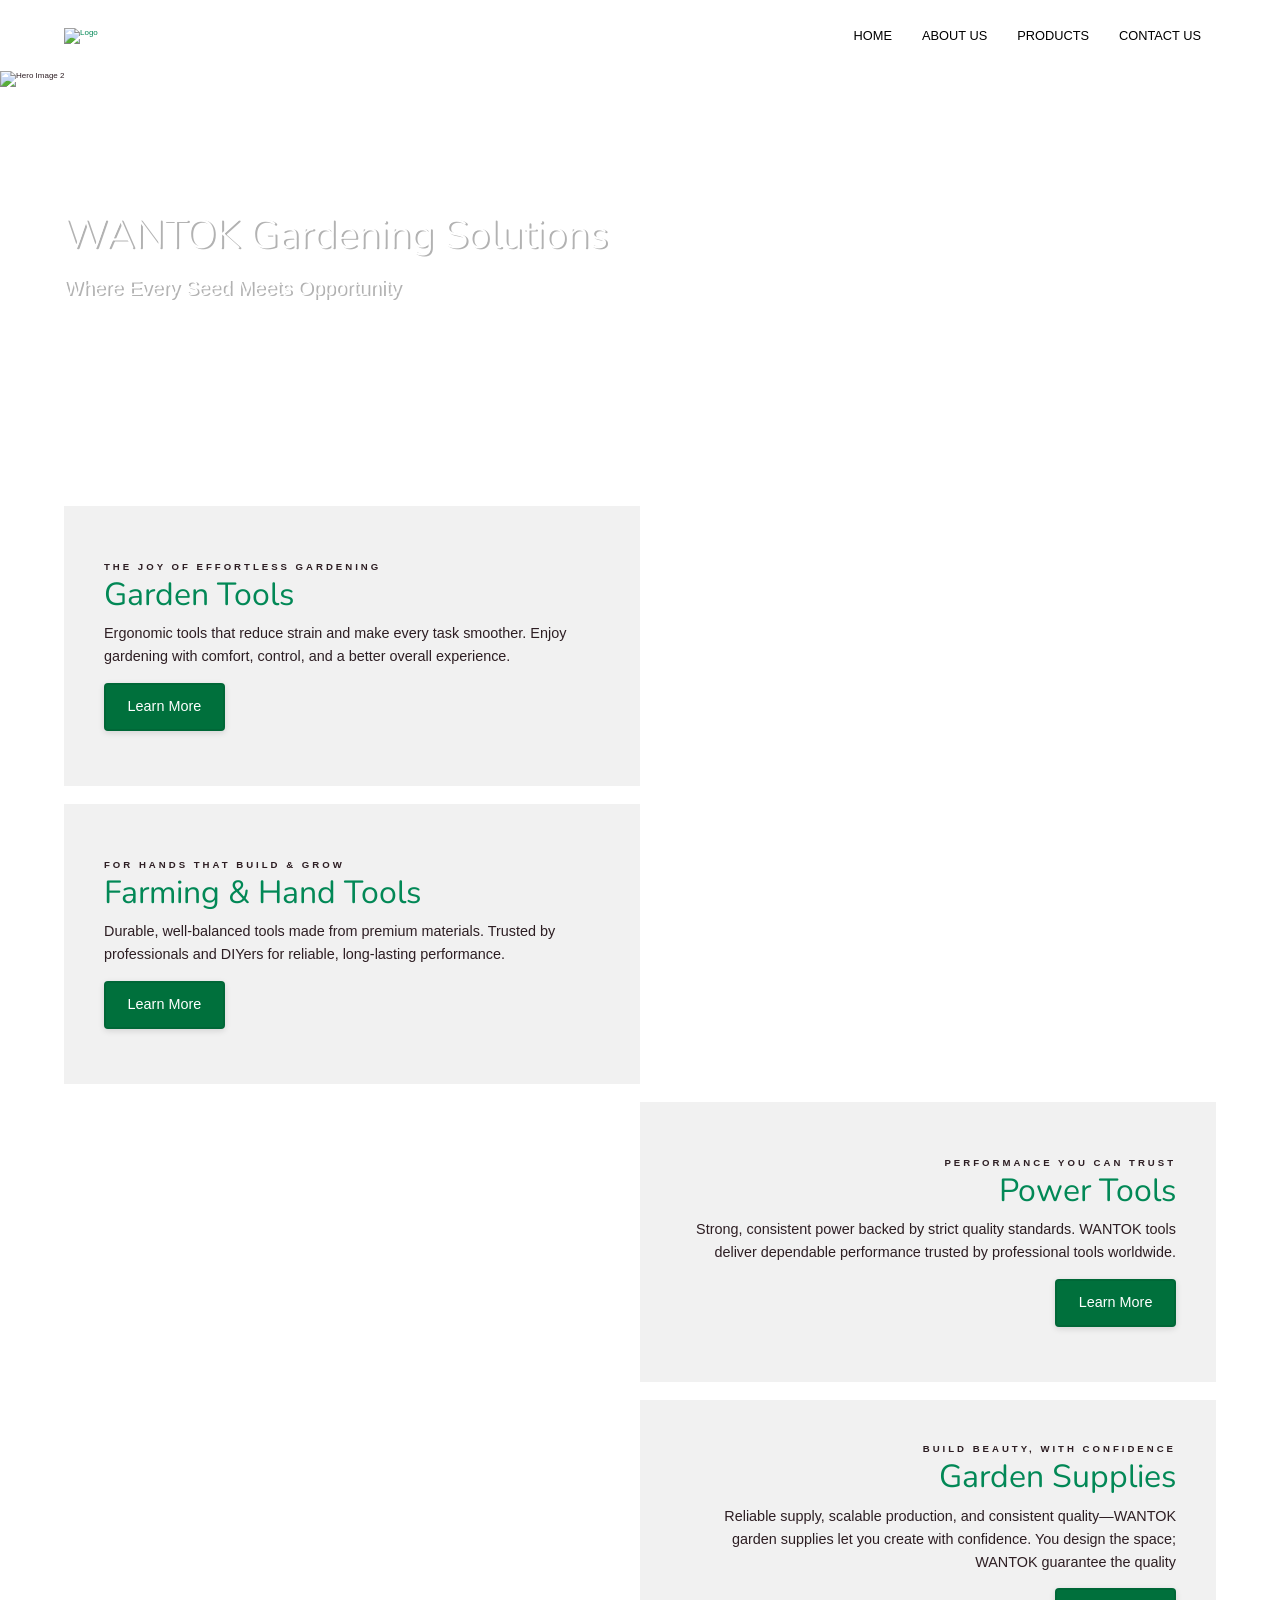
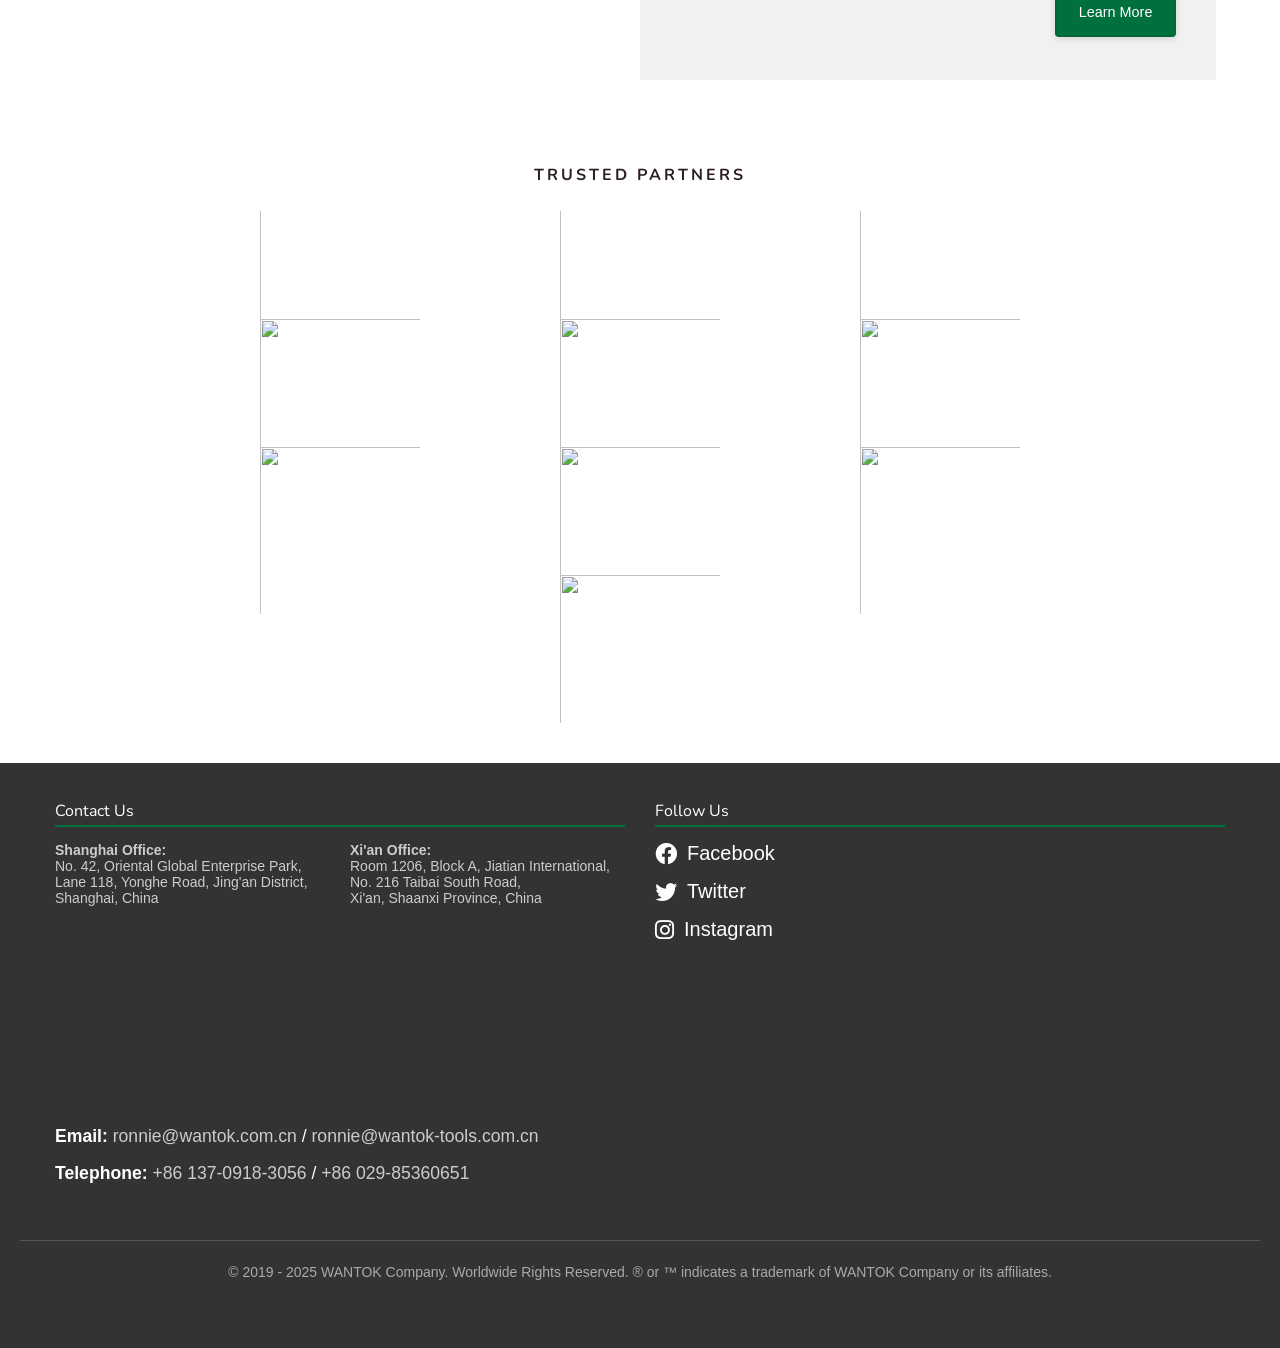
==== commit 5d5fa82e: "Update index.html" ====
--- a/index.html
+++ b/index.html
@@ -610,7 +610,7 @@
                 <div style="margin-bottom: 5px;">
                     <strong>Email:</strong> 
                     <a href="mailto:ronnie@wantok.com.cn">ronnie@wantok.com.cn</a> / 
-                    <a href="mailto:ronnie@wantok-Tools.com.cn">ronnie@wantok-Tools.com.cn</a>
+                    <a href="mailto:ronnie@wantok-tools.com.cn">ronnie@wantok-tools.com.cn</a>
                 </div>
                 <div>
                     <strong>Telephone:</strong> 
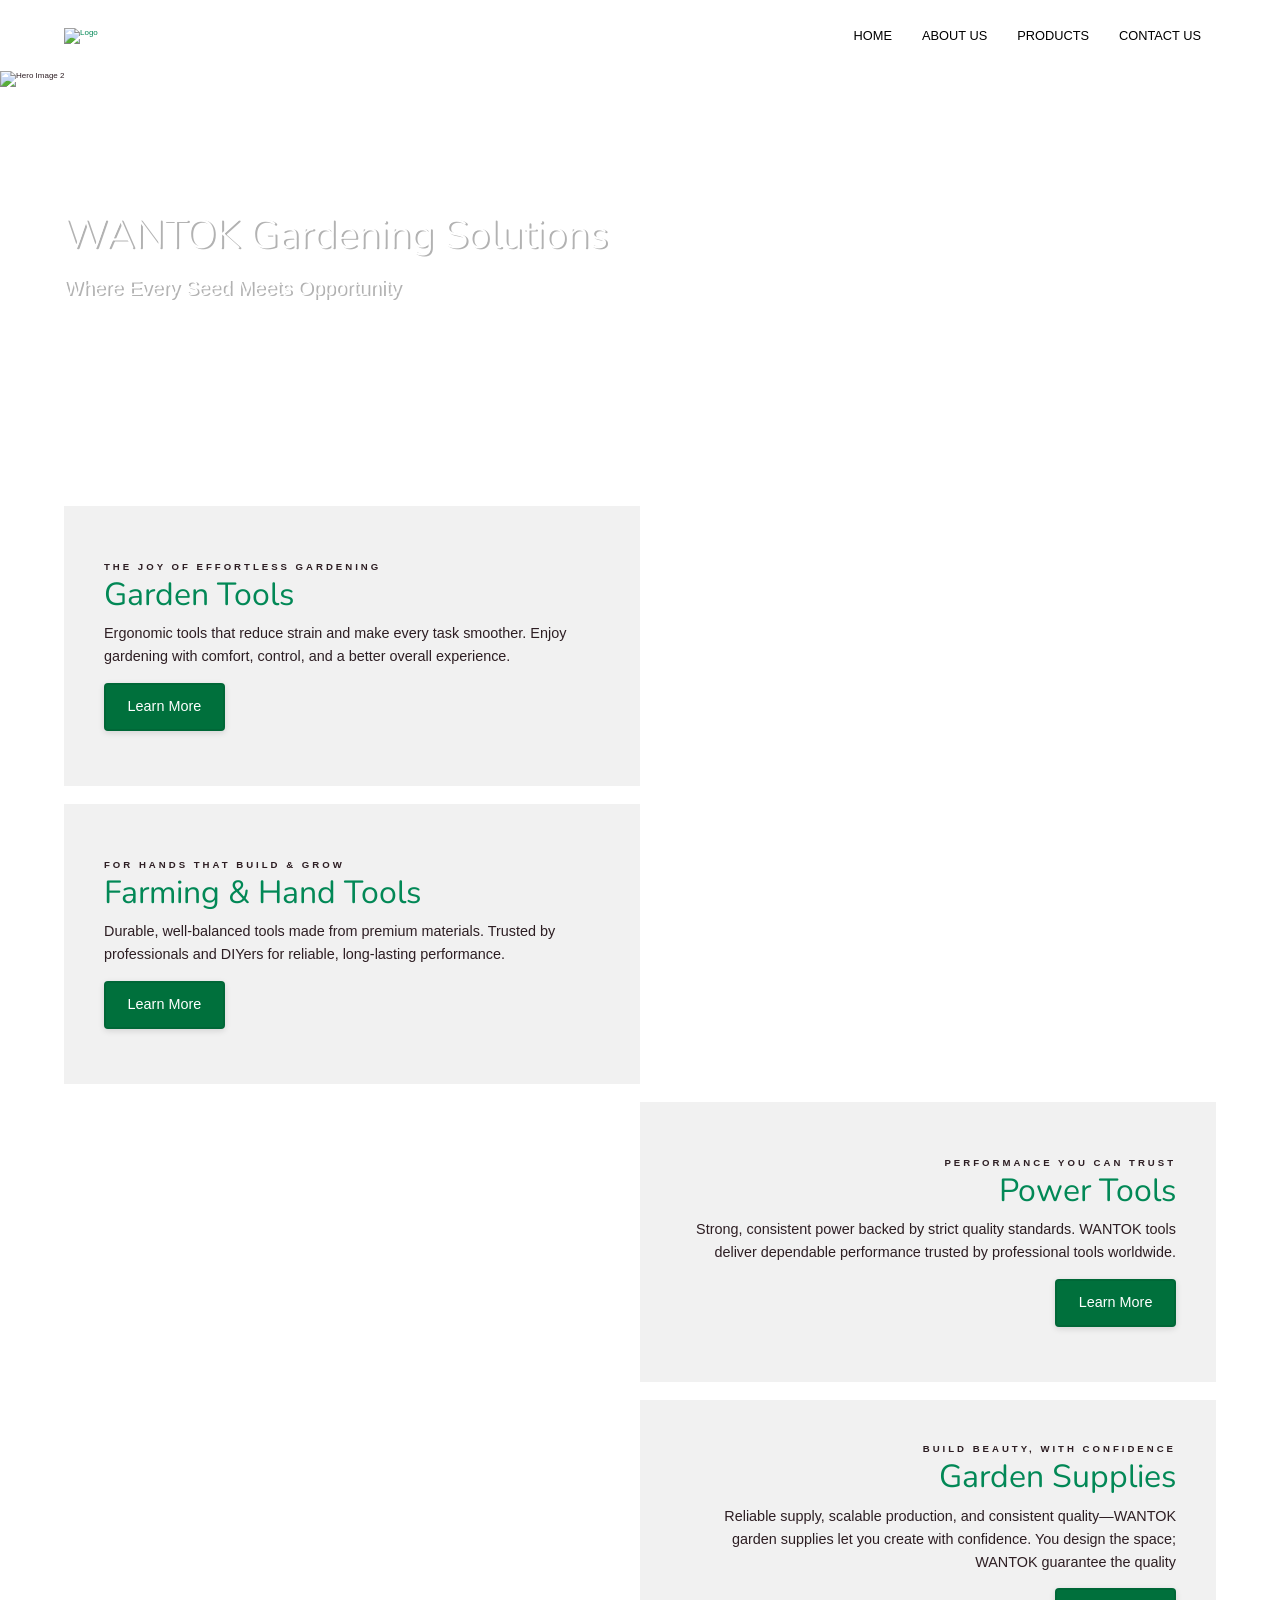
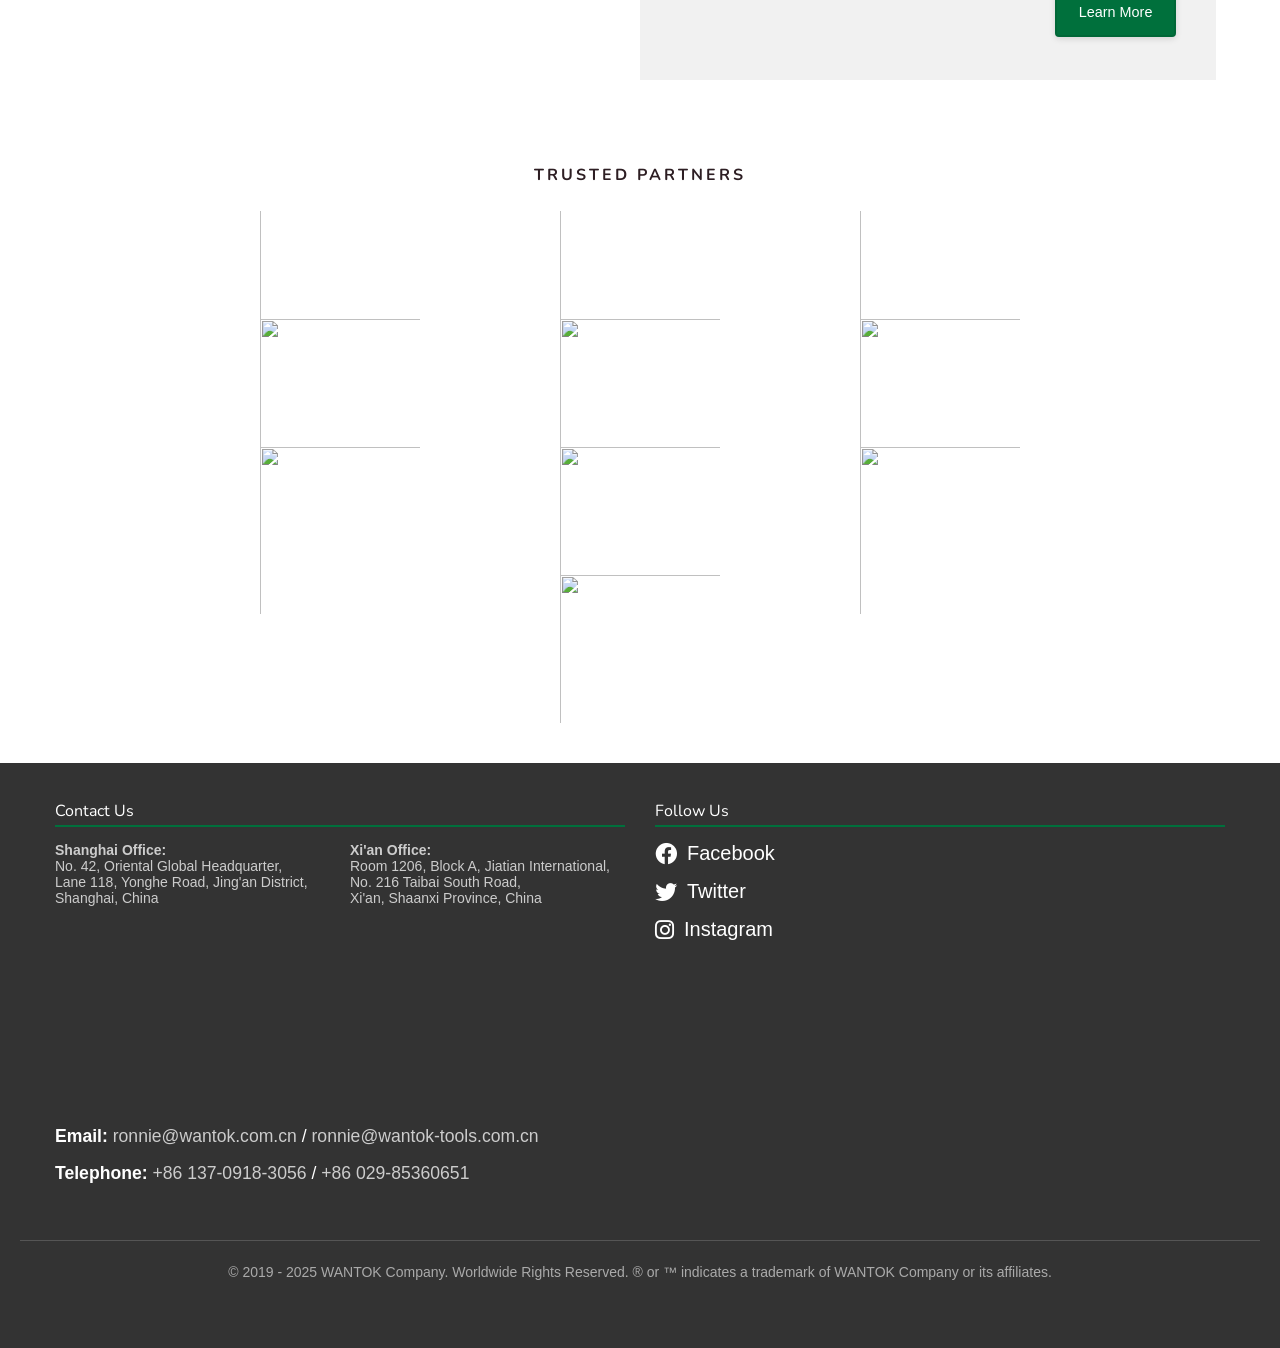
==== commit 07d7c1c2: "Update index.html 修改了一个单次错误 'enterprise -> headquarter'" ====
--- a/index.html
+++ b/index.html
@@ -586,7 +586,7 @@
                 <div class="office">
                     <a href="https://maps.app.goo.gl/8hws2nnF94ukuQRH7" target="_blank" rel="noopener noreferrer">
                         <strong>Shanghai Office:</strong><br>
-                        No. 42, Oriental Global Enterprise Park,<br>
+                        No. 42, Oriental Global Headquarter,<br>
                         Lane 118, Yonghe Road, Jing'an District, 
                         Shanghai, China
                     </a>
